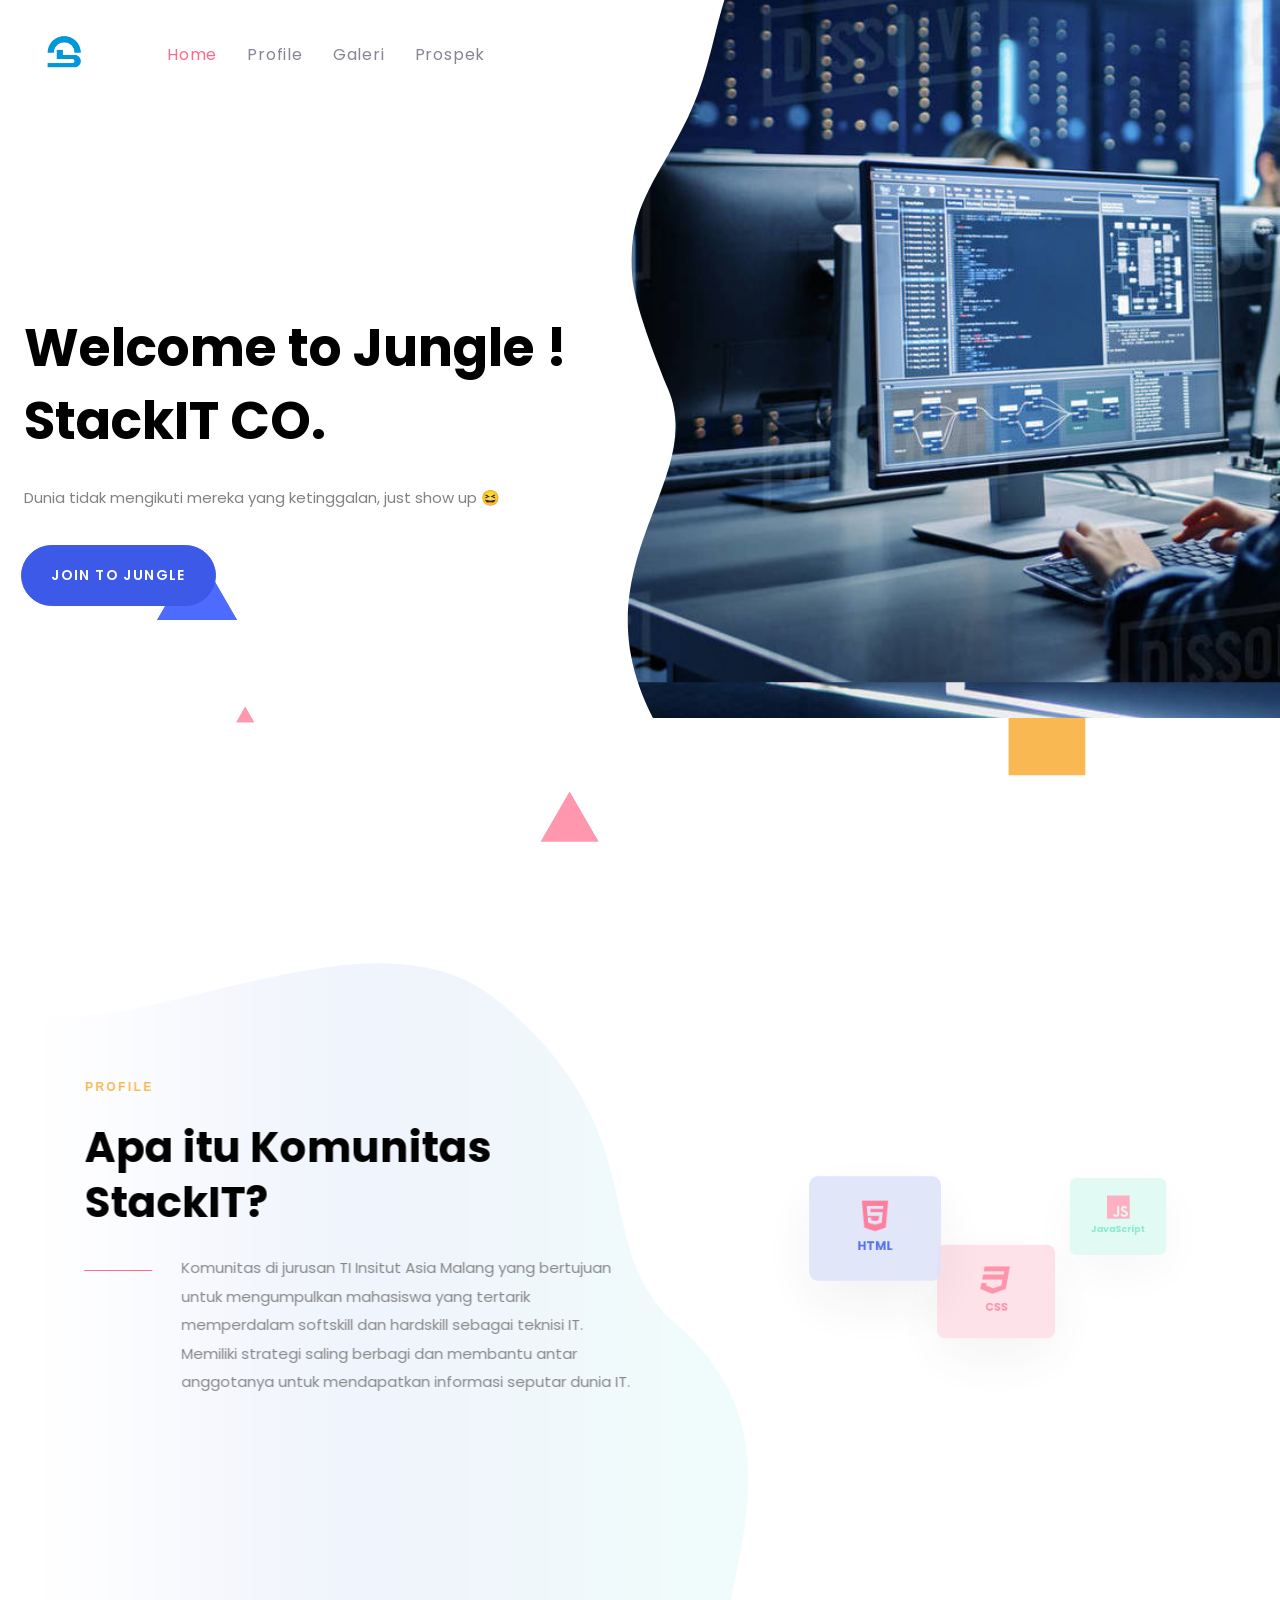
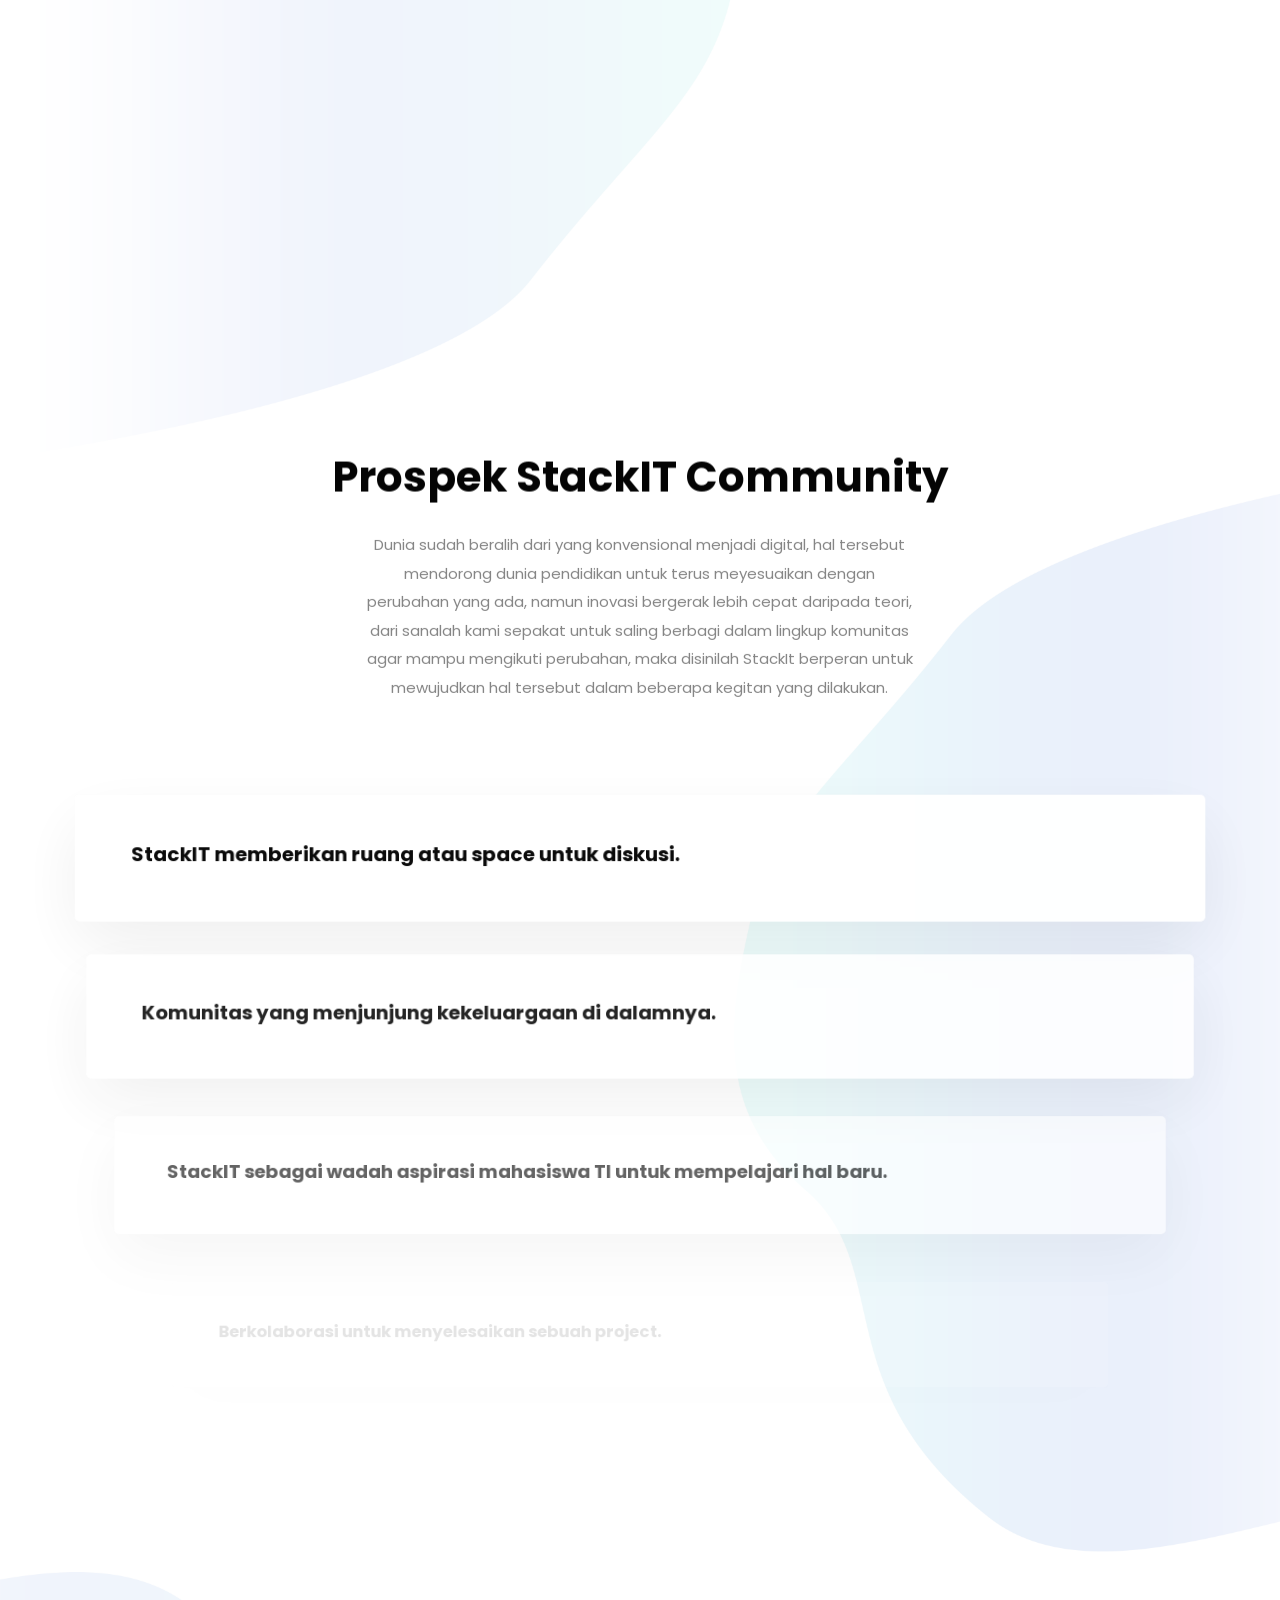
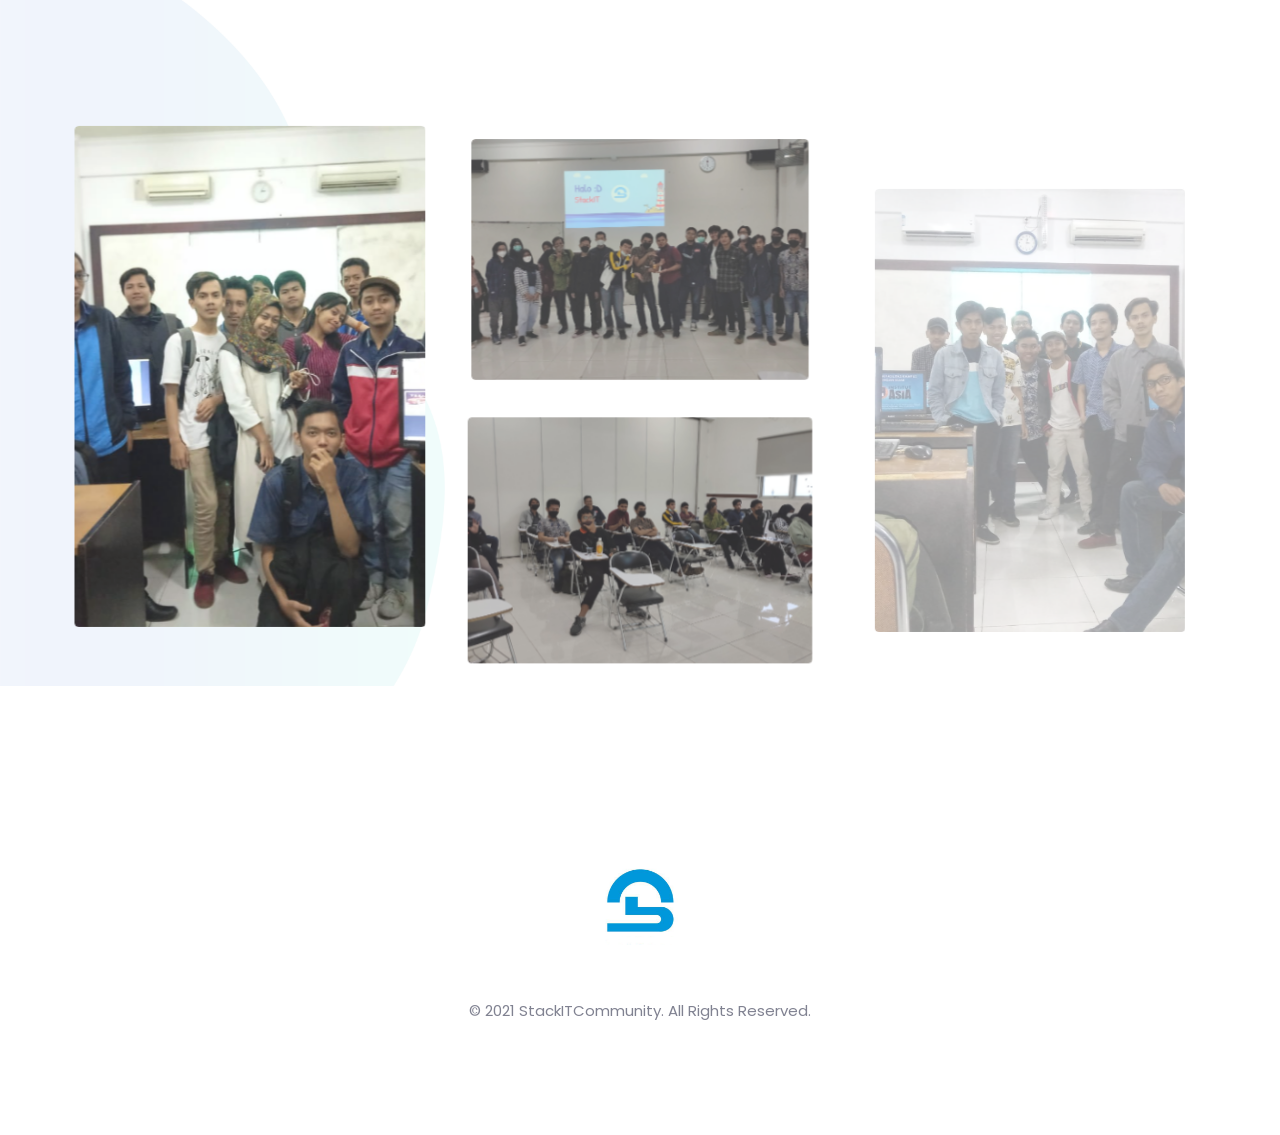
==== index.html @ 0c811534 "font poppins" ====
<!DOCTYPE html>
<html lang="en">

<head>
  <meta charset="utf-8" />
  <meta http-equiv="X-UA-Compatible" content="IE=edge" />
  <meta name="viewport" content="width=device-width, initial-scale=1, shrink-to-fit=no" />
  <meta name="theme-color" content="#3ed2a7" />

  <link rel="shortcut icon" href="./assets/img/logo.png" />

  <title>StackIT</title>

  <link href="https://fonts.googleapis.com/css?family=Poppins:400,700" rel="stylesheet" />

  <link rel="stylesheet" href="assets/vendors/liquid-icon/liquid-icon.min.css" />
  <link rel="stylesheet" href="assets/vendors/font-awesome/css/font-awesome.min.css" />
  <link rel="stylesheet" href="assets/css/theme-vendors.min.css" />
  <link rel="stylesheet" href="assets/css/theme.min.css" />
  <link rel="stylesheet" href="assets/css/themes/creative.css" />
  <link rel="stylesheet" href="https://cdnjs.cloudflare.com/ajax/libs/font-awesome/5.15.1/css/all.min.css" />

  <!-- custom css -->
  <link rel="stylesheet" href="../assets/css/style.css" />
  <style>
    body {
      font-family: 'Poppins', sans-serif !important;
    }

    @media (min-width: 1200px) {
      .customMargin {
        margin-top: 15% !important;
        margin-left: -10%;
      }

      .textCustom {
        margin-left: -10% !important;
      }
    }

    @media screen and (max-width: 1199px) {
      [data-mobile-header-scheme=gray] .main-header .navbar-header {
        background-color: transparent;
      }

      .mainbar .navbar-header,
      .mainbar .main-nav-trigger {
        position: none;
        z-index: 10;
        margin-bottom: -40px;
      }

      .customText {
        margin-left: 5% !important;
      }
    }
  </style>

  <!-- Head Libs -->
  <script async src="assets/vendors/modernizr.min.js"></script>
</head>

<body data-mobile-nav-trigger-alignment="right" data-mobile-nav-align="left" data-mobile-nav-style="modern"
  data-mobile-nav-shceme="gray" data-mobile-header-scheme="gray" data-mobile-nav-breakpoint="1199">
  <div id="wrap">
    <header class="main-header main-header-overlay">
      <div class="mainbar-wrap">
        <div class="megamenu-hover-bg"></div>
        <!-- /.megamenu-hover-bg -->
        <div class="container-fluid mainbar-container">
          <div class="mainbar">
            <div class="row mainbar-row align-items-lg-stretch px-4">
              <div class="col-auto pr-5">
                <div class="navbar-header">
                  <a class="navbar-brand" href="index-creative.html" rel="home">
                    <span class="navbar-brand-inner">
                      <img class="logo-dark" src="./assets/img/logo.png" alt="Ave HTML Template" width="50px" />
                      <img class="logo-sticky" src="./assets/img/logo.png" alt="Ave HTML Template" width="50px" />
                      <img class="mobile-logo-default" src="./assets/img/logo.png" alt="Ave HTML Template"
                        width="50px" />
                      <img class="logo-default" src="./assets/img/logo.png" alt="Ave HTML Template" width="50px" />
                    </span>
                  </a>
                  <button type="button" class="navbar-toggle collapsed nav-trigger style-mobile" data-toggle="collapse"
                    data-target="#main-header-collapse" aria-expanded="false"
                    data-changeclassnames='{ "html": "mobile-nav-activated overflow-hidden" }'>
                    <span class="sr-only">Toggle navigation</span>
                    <span class="bars">
                      <span class="bar"></span>
                      <span class="bar"></span>
                      <span class="bar"></span>
                    </span>
                  </button>
                </div>
                <!-- /.navbar-header -->
              </div>
              <!-- /.col -->

              <div class="col">
                <div class="collapse navbar-collapse" id="main-header-collapse">
                  <ul id="primary-nav" class="
                        main-nav
                        nav
                        align-items-lg-stretch
                        justify-content-lg-start
                      " data-submenu-options='{ "toggleType":"fade", "handler":"mouse-in-out" }'
                    data-localscroll="true">
                    <li>
                      <a href="#content">
                        <span class="link-icon"></span>
                        <span class="link-txt">
                          <span class="link-ext"></span>
                          <span class="txt">Home</span>
                        </span>
                      </a>
                    </li>
                    <li>
                      <a href="#profile">
                        <span class="link-icon"></span>
                        <span class="link-txt">
                          <span class="link-ext"></span>
                          <span class="txt">Profile</span>
                        </span>
                      </a>
                    </li>
                    <li>
                      <a href="#galeri">
                        <span class="link-icon"></span>
                        <span class="link-txt">
                          <span class="link-ext"></span>
                          <span class="txt">Galeri</span>
                        </span>
                      </a>
                    </li>
                    <li>
                      <a href="#prospek">
                        <span class="link-icon"></span>
                        <span class="link-txt">
                          <span class="link-ext"></span>
                          <span class="txt">Prospek</span>
                        </span>
                      </a>
                    </li>
                  </ul>
                  <!-- /#primary-nav  -->
                </div>
                <!-- /#main-header-collapse -->
              </div>
              <!-- /.col -->
            </div>
            <!-- /.mainbar-row -->
          </div>
          <!-- /.mainbar -->
        </div>
        <!-- /.mainbar-container -->
      </div>
      <!-- /.mainbar-wrap -->
    </header>
    <!-- /.main-header -->

    <main id="content" class="content">
      <section class="vc_row fullheight d-flex flex-wrap align-items-center pb-50">
        <div class="lqd-particles-bg-wrap">
          <div class="ld-particles-container">
            <div class="ld-particles-inner" id="ld-1527244273759-519b63e0-a9d6" data-particles="true"
              data-particles-options='{"particles":{"number":{"value":5,"density":2},"color":{"value":["#f9b851","#60eacb","#ff97af","#4e6bff"]},"shape":{"type":["circle","edge","triangle"]},"size":{"value":55,"random":true,"anim":{"enable":true,"size_min":40,"speed":5}},"move":{"enable":true,"direction":"right","speed":1,"random":true,"out_mode":"out","attract":{"enable":true,"rotateX":1200,"rotateY":600}}},"interactivity":[],"retina_detect":true}'>
            </div>
          </div>
        </div>
        <!-- /.lqd-particles-bg-wrap -->

        <div class="container">
          <div class="row d-flex flex-wrap align-items-center">
            <div class="lqd-column col-lg-5 col-md-6 lqd-column" data-custom-animations="true"
              data-ca-options='{"triggerHandler":"inview","animationTarget":"all-childs","duration":1200,"delay":100,"initValues":{"translateY":51,"opacity":0},"animations":{"translateY":0,"opacity":1}}'>
              <div class="ld-fancy-heading mask-text">
                <h1 data-split-text="true" data-custom-animations="true"
                  data-ca-options='{"triggerHandler":"inview","animationTarget":".split-inner","duration":1200,"delay":100,"easing":"easeOutQuint","direction":"forward","initValues":{"scale":1},"animations":{"scale":1}}'
                  data-split-options='{"type":"lines"}' class="customMargin customText">
                  <span class="ld-fh-txt">Welcome to Jungle !</span>
                  <span class="ld-fh-txt">StackIT CO.</span>
                </h1>
              </div>
              <!-- /.ld-fancy-heading -->

              <div class="ld-fancy-heading mask-text mb-75 customText textCustom">
                <p>
                  <span class="ld-fh-txt">
                    Dunia tidak mengikuti mereka yang ketinggalan, just show up &#128518
                  </span>
                </p>
              </div>
              <!-- /.ld-fancy-heading -->

              <div class="row">
                <div class="lqd-column col-sm-6 mb-3 mb-md-0 textCustom customText" style="margin-top: -50px;">
                  <a href="./pages/recruitment.html" target="_blank" class="
                        btn btn-solid
                        text-uppercase
                        circle
                        btn-bordered
                        border-thin
                        font-size-14 font-weight-semibold
                      ">
                    <span>
                      <span class="btn-txt">join to jungle</span>
                    </span>
                  </a>
                </div>
                <!-- /.col-sm-6 -->
              </div>
              <!-- /.row -->
            </div>
            <!-- /.col-lg-5 col-md-6 -->

            <div class="
                  lqd-column
                  col-lg-7 col-md-6
                  hidden-xs hidden-sm hidden-md
                ">
              <div class="ld-masked-image" data-dynamic-shape="true">
                <svg version="1.1" class="scene" width="0" height="0" preserveAspectRatio="none" viewBox="0 0 1440 800">
                  <defs>
                    <clipPath id="masked-image-1">
                      <path fill="black"
                        d="M131,40 C84.135,83.534 96.819,148.446 63.283,217.394 C31.508,282.723 -3.621,324.812 1.461,394.323 C3.451,421.533 12.117,449.828 29.796,480.002 C87.412,578.34 -15.301,663.448 94.611,833.387 C156.302,928.77 316.559,918.015 435.971,936.052 C572.741,956.711 653.384,1003.601 753.566,971.715 C877.689,932.209 924.99262,809.932822 972.63862,707.700822 C1063.84662,512.000822 1038.71071,197.732895 884.476705,67.2268952 C788.919705,-13.6291048 714.704,70.008 529,43 C339.693,15.468 212.609,-35.808 131,40 Z"
                        pathdata:id="
											M175.270836,26.7977911 C128.405836,70.3317911 129.938279,144.739124 96.4022789,213.687124 C64.6272789,279.016124 41.242383,286.071679 46.324383,355.582679 C48.314383,382.792679 79.5246278,459.251586 88.7738696,492.334164 C116.497714,591.496483 -75.3047466,680.552915 34.6072534,850.491915 C96.2982534,945.874915 281.559,906.015 400.971,924.052 C537.741,944.711 678.161685,902.348368 778.343685,870.462368 C902.466685,830.956368 927.354,806.232 975,704 C1066.208,508.3 1058.68971,185.848951 904.455709,55.3429506 C808.898709,-25.5130494 786.027661,117.60054 600.323661,90.5925401 C411.016661,63.0605401 256.879836,-49.0102089 175.270836,26.7977911 Z;
											M200.391256,6 C138.06059,22.7990703 77.9622177,42.6445401 44.4262177,111.59254 C12.6512177,176.92154 -4.1051307,212.01786 0.976869296,281.52886 C2.9668693,308.73886 99.0297526,534.545109 108.278994,567.627688 C136.002839,666.790006 -29.1381304,721.523368 80.7738696,891.462368 C142.46487,986.845368 331.636556,840.153183 451.048556,858.190183 C587.818556,878.849183 705.371102,948.496676 805.553102,916.610676 C929.676102,877.104676 941.497784,689.3436 989.143784,587.1116 C1080.35178,391.4116 1050.68971,206.848951 896.455709,76.3429506 C800.898709,-4.5130494 778.027661,138.60054 592.323661,111.59254 C403.016661,84.0605401 312.765712,-24.2866392 200.391256,6 Z" />
                    </clipPath>
                  </defs>
                </svg>
                <figure class="clip-svg" data-responsive-bg="true" style="
                      clip-path: url(#masked-image-1);
                      -webkit-clip-path: url(#masked-image-1);
                    ">
                  <img src="./assets/img/banner.jpg" alt="Image" />
                </figure>
              </div>
              <!-- /ld-masked-image -->
            </div>
            <!-- /.col-lg-7 col-md-6 -->
          </div>
          <!-- /.row -->
        </div>
        <!-- /.container -->
      </section>

      <section class="vc_row pt-80 mt-5 container" id="profile">
        <div class="container" style="margin-top: 50px;">
          <div class="row">
            <div class="lqd-column col-lg-6">
              <header class="fancy-title" data-custom-animations="true"
                data-ca-options='{"triggerHandler":"inview","animationTarget":"all-childs","duration":1200,"delay":100,"easing":"easeOutQuint","direction":"forward","initValues":{"translateX":-32,"opacity":0},"animations":{"translateX":0,"opacity":1}}'>
                <h6 class="
                      text-uppercase
                      ltr-sp-2
                      font-size-12 font-weight-semibold
                      text-secondary
                    ">
                  Profile
                </h6>
                <h2 class="mt-md-4 pr-md-7 mb-4">
                  Apa itu Komunitas StackIT?
                </h2>

                <div class="row">
                  <div class="lqd-column col-xs-4 col-sm-2 pt-3 mb-4">
                    <div class="lqd-h-sep">
                      <span class="lqd-h-sep-inner"></span><!-- /.lqd-h-sep-inner -->
                    </div>
                    <!-- /.lqd-h-sep -->
                  </div>
                  <!-- /.col-sm-2 -->

                  <div class="lqd-column col-sm-10 col-xs-12">
                    <p>
                      Komunitas di jurusan TI Insitut Asia Malang yang bertujuan untuk
                      mengumpulkan mahasiswa yang tertarik memperdalam softskill
                      dan hardskill sebagai teknisi IT. Memiliki strategi saling berbagi
                      dan membantu antar anggotanya untuk mendapatkan informasi seputar
                      dunia IT.
                    </p>
                  </div>
                  <!-- /.col-sm-10 -->
                </div>
                <!-- /.row -->
              </header>
              <!-- /.fancy-title -->
            </div>
            <!-- /.col-lg-6 -->

            <div class="lqd-column col-lg-5 col-md-6 col-lg-offset-1">
              <div class="lqd-iconbox-stack" data-custom-animations="true"
                data-ca-options='{"triggerHandler":"inview","animationTarget":"all-childs","duration":"1200","startDelay":"400","delay":"100","easing":"easeOutQuint","direction":"forward","initValues":{"scaleX":0.25,"scaleY":0.25,"opacity":0},"animations":{"scaleX":1,"scaleY":1,"opacity":1}}'>
                <div class="
                      iconbox
                      iconbox-round
                      iconbox-shadow
                      iconbox-heading-xs
                      iconbox-filled
                      d-inline-flex
                      iconbox-blue
                    " data-plugin-options='{"color": "#3d59e8"}'>
                  <div class="iconbox-icon-wrap">
                    <span class="iconbox-icon-container">
                      <i class="fab fa-html5"></i>
                    </span>
                  </div>
                  <!-- /.iconbox-icon-wrap -->
                  <div class="contents">
                    <p class="font-size-14">
                      <strong>HTML</strong>
                    </p>
                  </div>
                  <!-- /.contents -->
                </div>
                <!-- /.iconbox -->

                <div class="
                      iconbox
                      iconbox-round
                      iconbox-shadow
                      iconbox-heading-xs
                      iconbox-filled
                      d-inline-flex
                      iconbox-pink
                    " data-plugin-options='{"color": "#fe688b"}'>
                  <div class="iconbox-icon-wrap">
                    <span class="iconbox-icon-container">
                      <i class="fab fa-css3"></i>
                    </span>
                  </div>
                  <!-- /.iconbox-icon-wrap -->
                  <div class="contents">
                    <p class="font-size-14">
                      <strong>CSS</strong>
                    </p>
                  </div>
                  <!-- /.contents -->
                </div>
                <!-- /.iconbox -->

                <div class="
                      iconbox
                      iconbox-round
                      iconbox-shadow
                      iconbox-heading-xs
                      iconbox-filled
                      d-inline-flex
                      iconbox-green
                    " data-plugin-options='{"color": "#28d5a7"}'>
                  <div class="iconbox-icon-wrap">
                    <span class="iconbox-icon-container">
                      <i class="fab fa-js"></i>
                    </span>
                  </div>
                  <!-- /.iconbox-icon-wrap -->
                  <div class="contents">
                    <p class="font-size-14">
                      <strong>JavaScript</strong>
                    </p>
                  </div>
                  <!-- /.contents -->
                </div>
                <!-- /.iconbox -->
              </div>
              <!-- /.lqd-iconbox-stack -->
            </div>
            <!-- /.col-lg-5 col-md-6 -->
          </div>
          <!-- /.row -->
        </div>
        <!-- /.container -->
      </section>
      <!-- /.vc_row -->

      <section class="vc_row pt-80 mt-5 container" id="aktivitas">
        <div class="container">
          <div class="row">
            <div class="lqd-column col-lg-12">
              <header class="fancy-title" data-custom-animations="true"
                data-ca-options='{"triggerHandler":"inview","animationTarget":"all-childs","duration":1200,"delay":100,"easing":"easeOutQuint","direction":"forward","initValues":{"translateX":-32,"opacity":0},"animations":{"translateX":0,"opacity":1}}'>
                <h2 class="mt-md-4 pr-md-7 mb-4">Bergerak di bidang apa?</h2>

                <div class="row">
                  <div class="lqd-column col-sm-10 col-xs-12">
                    <p>
                      StackIT bergerak di bidang pemrograman yang saat ini website
                      meliputi frontend & backend serta seluruh sektor yang merancang,
                      mengkode, dan memodifikasi.
                    </p>
                  </div>
                  <!-- /.col-sm-10 -->
                </div>
                <!-- /.row -->

                <h2 class="mt-md-4 pr-md-12 mb-4 text-right">Aktivitas</h2>

                <div class="row">
                  <div class="lqd-column col-sm-12 col-xs-12 text-right">
                    <p>
                      Sharing session, motivasi, mentoring road to
                      billionaire, Berbagi kursus, hangout, bercanda, ya intinya kita gak kaku kok dan bisa bersahabat
                      di dalamnya, baik yang baru bergabung, yang sudah lama, dan alumnus :).
                    </p>
                  </div>
                  <!-- /.col-sm-10 -->
                </div>
                <!-- /.row -->
              </header>
              <!-- /.fancy-title -->
            </div>
            <!-- /.col-lg-6 -->
          </div>
          <!-- /.row -->
        </div>
        <!-- /.container -->
      </section>
      <!-- /.vc_row -->

      <section class="vc_row container mt-5" id="prospek">
        <div>
          <div class="row">
            <div class="lqd-column col-md-10 col-md-offset-1">
              <header class="fancy-title text-center mb-75" data-custom-animations="true"
                data-ca-options='{"triggerHandler":"inview","animationTarget":"all-childs","duration":1200,"delay":100,"initValues":{"translateY":80,"opacity":0},"animations":{"translateY":0,"opacity":1}}'>
                <h2 class="mt-4 mb-4">Prospek StackIT Community</h2>

                <div class="row">
                  <div class="lqd-column col-md-8 col-md-offset-2 px-md-5">
                    <p>
                      Dunia sudah beralih dari yang konvensional
                      menjadi digital, hal tersebut mendorong dunia pendidikan untuk terus
                      meyesuaikan dengan perubahan yang ada, namun inovasi bergerak lebih cepat daripada teori, dari
                      sanalah kami sepakat
                      untuk saling berbagi dalam lingkup komunitas agar mampu mengikuti perubahan, maka disinilah
                      StackIt berperan
                      untuk mewujudkan hal tersebut dalam beberapa kegitan yang dilakukan.
                    </p>
                  </div>
                  <!-- /.col-md-6 col-md-offset-3 -->
                </div>
                <!-- /.row -->
              </header>
              <!-- /.fancy-title -->
            </div>
            <!-- /.col-md-8 col-md-offset-2 -->
          </div>
          <!-- /.row -->

          <div class="row" data-custom-animations="true"
            data-ca-options='{"triggerHandler":"inview","animationTarget":"all-childs","duration":"1200","delay":"180","initValues":{"scale":0.8,"opacity":0},"animations":{"scale":1,"opacity":1}}'>
            <div class="lqd-column col-md-12">
              <div class="
                    iconbox
                    iconbox-side
                    iconbox-semiround
                    iconbox-shadow
                    iconbox-heading-sm
                    iconbox-filled
                  " id="ld_icon_box_5c4e9c4475e68" data-plugin-options='{"color":"#3d59e8"}'>
                <div class="contents">
                  <h3 class="mb-2">
                    StackIT memberikan ruang atau space untuk diskusi.
                  </h3>
                </div>
                <!-- /.contents -->
              </div>
              <!-- /.iconbox -->
            </div>
            <!-- /.col-md-6 -->

            <div class="lqd-column col-md-12">
              <div class="
                    iconbox
                    iconbox-side
                    iconbox-semiround
                    iconbox-shadow
                    iconbox-heading-sm
                    iconbox-filled
                  " id="ld_icon_box_5c4e9c4475e69" data-plugin-options='{"color":"#28d5a7"}'>
                <div class="contents">
                  <h3 class="mb-2">
                    Komunitas yang menjunjung kekeluargaan di dalamnya.
                  </h3>
                </div>
                <!-- /.contents -->
              </div>
              <!-- /.iconbox -->
            </div>
            <!-- /.col-md-6 -->

            <div class="lqd-column col-md-12">
              <div class="
                    iconbox
                    iconbox-side
                    iconbox-semiround
                    iconbox-shadow
                    iconbox-heading-sm
                    iconbox-filled
                  " id="ld_icon_box_5c4e9c4475e70" data-plugin-options='{"color":"#f9b851"}'>
                <div class="contents">
                  <h3 class="mb-2">
                    StackIT sebagai wadah aspirasi mahasiswa TI untuk mempelajari hal baru.
                  </h3>
                </div>
                <!-- /.contents -->
              </div>
              <!-- /.iconbox -->
            </div>
            <!-- /.col-md-6 -->

            <div class="lqd-column col-md-12">
              <div class="
                    iconbox
                    iconbox-side
                    iconbox-semiround
                    iconbox-shadow
                    iconbox-heading-sm
                    iconbox-filled
                  " id="ld_icon_box_5c4e9c4475e71" data-plugin-options='{"color":"#fe688b"}'>
                <div class="contents">
                  <h3 class="mb-2">
                    Berkolaborasi untuk menyelesaikan sebuah project.
                  </h3>
                </div>
                <!-- /.contents -->
              </div>
              <!-- /.iconbox -->
            </div>
            <!-- /.col-md-6 -->

            <div class="lqd-column col-md-12">
              <div class="
                    iconbox
                    iconbox-side
                    iconbox-semiround
                    iconbox-shadow
                    iconbox-heading-sm
                    iconbox-filled
                  " id="ld_icon_box_5c4e9c4475e71" data-plugin-options='{"color":"#fe688b"}'>
                <div class="contents">
                  <h3 class="mb-2">
                    TechTalk tentang teknologi terbarukan yang ada.
                  </h3>
                </div>
                <!-- /.contents -->
              </div>
              <!-- /.iconbox -->
            </div>
            <!-- /.col-md-6 -->
          </div>
          <!-- /.row -->
        </div>
        <!-- /.container -->
      </section>

      <section class="vc_row pt-80 mt-5" id="galeri">
        <div class="container">
          <div class="row">
            <div class="lqd-column col-md-12">
              <div class="liquid-portfolio-list">
                <div class="row liquid-portfolio-list-row" data-columns="3" data-liquid-masonry="true"
                  data-masonry-options='{ "layoutMode": "masonry", "alignMid": true }' data-custom-animations="true"
                  data-ca-options='{"triggerHandler":"inview","animationTarget":".ld-pf-item","animateTargetsWhenVisible":"true","duration":"1400","delay":"180","easing":"easeOutQuint","initValues":{"translateY":75,"scale":0.75,"opacity":0},"animations":{"translateY":0,"scale":1,"opacity":1}}'>

                  <div class="
                        lqd-column
                        col-md-4 col-sm-6 col-xs-12
                        masonry-item
                      ">
                    <div class="
                          ld-pf-item ld-pf-light
                          pf-details-inside
                          pf-details-full
                          pf-details-h-mid
                          pf-details-v-mid
                          title-size-32
                          ld-pf-semiround
                        ">
                      <div class="ld-pf-inner">
                        <div class="ld-pf-image">
                          <figure style="
                                background-image: url('./assets/img/gambar5.jpeg');
                              ">
                            <img src="./assets/demo/portfolio/pf-14.jpg" alt="Portfolio Image" />
                          </figure>
                        </div>
                        <!-- /.ld-pf-image -->

                        <div class="ld-pf-bg bg-gradient-primary-bl opacity-08"></div>
                        <!-- /.ld-pf-bg -->

                        <div class="ld-pf-details" data-custom-animations="true"
                          data-ca-options='{ "triggerHandler": "mouseenter", "triggerTarget": ".ld-pf-item", "triggerRelation": "closest", "offTriggerHandler": "mouseleave", "animationTarget": ".split-inner", "duration": 200, "delay": 35, "offDuration": 100, "easing": "easeOutCubic", "initValues": { "translateX": 50, "rotateZ": -75, "opacity": 0, "transformOrigin": [0, "-100%", 0] }, "animations": { "translateX": 0, "rotateZ": 0, "opacity": 1, "transformOrigin": [0, "0%", 0] } }'>
                          <div class="ld-pf-details-inner">
                            <h3 class="ld-pf-title h4 font-weight-semibold" data-split-text="true"
                              data-split-options='{ "type": "chars" }'>
                              StackIT
                            </h3>
                          </div>
                          <!-- /.ld-pf-details-inner -->
                        </div>
                        <!-- /.ld-pf-details -->
                        <a href="#" class="liquid-overlay-link"></a>
                      </div>
                      <!-- /.ld-pf-inner -->
                    </div>
                    <!-- /.ld-pf-item -->
                  </div>

                  <div class="
                        lqd-column
                        col-md-4 col-sm-6 col-xs-12
                        masonry-item
                      ">
                    <div class="
                          ld-pf-item ld-pf-light
                          pf-details-inside
                          pf-details-full
                          pf-details-h-mid
                          pf-details-v-mid
                          title-size-32
                          ld-pf-semiround
                        ">
                      <div class="ld-pf-inner">
                        <div class="ld-pf-image">
                          <figure style="
                                background-image: url('./assets/img/gambar6.jpg');
                              ">
                            <img src="./assets/demo/portfolio/pf-13.jpg" alt="Portfolio Image" />
                          </figure>
                        </div>
                        <!-- /.ld-pf-image -->

                        <div class="ld-pf-bg bg-gradient-primary-bl opacity-08"></div>
                        <!-- /.ld-pf-bg -->

                        <div class="ld-pf-details" data-custom-animations="true"
                          data-ca-options='{ "triggerHandler": "mouseenter", "triggerTarget": ".ld-pf-item", "triggerRelation": "closest", "offTriggerHandler": "mouseleave", "animationTarget": ".split-inner", "duration": 200, "delay": 35, "offDuration": 100, "easing": "easeOutCubic", "initValues": { "translateX": 50, "rotateZ": -75, "opacity": 0, "transformOrigin": [0, "-100%", 0] }, "animations": { "translateX": 0, "rotateZ": 0, "opacity": 1, "transformOrigin": [0, "0%", 0] } }'>
                          <div class="ld-pf-details-inner">
                            <h3 class="ld-pf-title h4 font-weight-semibold" data-split-text="true"
                              data-split-options='{ "type": "chars" }'>
                              StackIT
                            </h3>
                          </div>
                          <!-- /.ld-pf-details-inner -->
                        </div>
                        <!-- /.ld-pf-details -->

                        <a href="#" class="liquid-overlay-link"></a>
                      </div>
                      <!-- /.ld-pf-inner -->
                    </div>
                    <!-- /.ld-pf-item -->
                  </div>

                  <div class="
                        lqd-column
                        col-md-4 col-sm-6 col-xs-12
                        masonry-item
                      ">
                    <div class="
                          ld-pf-item ld-pf-light
                          pf-details-inside
                          pf-details-full
                          pf-details-h-mid
                          pf-details-v-mid
                          title-size-32
                          ld-pf-semiround
                        ">
                      <div class="ld-pf-inner">
                        <div class="ld-pf-image">
                          <figure style="
                                background-image: url('./assets/img/gambar7.jpg');
                              ">
                            <img src="./assets/demo/portfolio/pf-16.jpg" alt="Portfolio Image" />
                          </figure>
                        </div>
                        <!-- /.ld-pf-image -->

                        <div class="ld-pf-bg bg-gradient-primary-bl opacity-08"></div>
                        <!-- /.ld-pf-bg -->

                        <div class="ld-pf-details" data-custom-animations="true"
                          data-ca-options='{ "triggerHandler": "mouseenter", "triggerTarget": ".ld-pf-item", "triggerRelation": "closest", "offTriggerHandler": "mouseleave", "animationTarget": ".split-inner", "duration": 200, "delay": 35, "offDuration": 100, "easing": "easeOutCubic", "initValues": { "translateX": 50, "rotateZ": -75, "opacity": 0, "transformOrigin": [0, "-100%", 0] }, "animations": { "translateX": 0, "rotateZ": 0, "opacity": 1, "transformOrigin": [0, "0%", 0] } }'>
                          <div class="ld-pf-details-inner">
                            <h3 class="ld-pf-title h4 font-weight-semibold" data-split-text="true"
                              data-split-options='{ "type": "chars" }'>
                              StackIT
                            </h3>
                          </div>
                          <!-- /.ld-pf-details-inner -->
                        </div>
                        <!-- /.ld-pf-details -->

                        <a href="#" class="liquid-overlay-link"></a>
                      </div>
                      <!-- /.ld-pf-inner -->
                    </div>
                    <!-- /.ld-pf-item -->
                  </div>

                  <div class="
                        lqd-column
                        col-md-4 col-sm-6 col-xs-12
                        masonry-item
                      ">
                    <div class="
                          ld-pf-item ld-pf-light
                          pf-details-inside
                          pf-details-full
                          pf-details-h-mid
                          pf-details-v-mid
                          title-size-32
                          ld-pf-semiround
                        ">
                      <div class="ld-pf-inner">
                        <div class="ld-pf-image">
                          <figure style="
                                background-image: url('./assets/img/gambar8.jpg');
                              ">
                            <img src="./assets/demo/portfolio/pf-15.jpg" alt="Portfolio Image" />
                          </figure>
                        </div>
                        <!-- /.ld-pf-image -->

                        <div class="ld-pf-bg bg-gradient-primary-bl opacity-08"></div>
                        <!-- /.ld-pf-bg -->

                        <div class="ld-pf-details" data-custom-animations="true"
                          data-ca-options='{ "triggerHandler": "mouseenter", "triggerTarget": ".ld-pf-item", "triggerRelation": "closest", "offTriggerHandler": "mouseleave", "animationTarget": ".split-inner", "duration": 200, "delay": 35, "offDuration": 100, "easing": "easeOutCubic", "initValues": { "translateX": 50, "rotateZ": -75, "opacity": 0, "transformOrigin": [0, "-100%", 0] }, "animations": { "translateX": 0, "rotateZ": 0, "opacity": 1, "transformOrigin": [0, "0%", 0] } }'>
                          <div class="ld-pf-details-inner">
                            <h3 class="ld-pf-title h4 font-weight-semibold" data-split-text="true"
                              data-split-options='{ "type": "chars" }'>
                              StackIT
                            </h3>
                          </div>
                          <!-- /.ld-pf-details-inner -->
                        </div>
                        <!-- /.ld-pf-details -->

                        <a href="#" class="liquid-overlay-link"></a>
                      </div>
                      <!-- /.ld-pf-inner -->
                    </div>
                    <!-- /.ld-pf-item -->
                  </div>

                </div>
              </div>
            </div>
          </div>
        </div>
      </section>

    </main>

    <footer class="main-footer pt-80">
      <section class="bt-fade-white-015 pt-90 pb-90">
        <div class="container">
          <div class="row">
            <div class="lqd-column col-md-6 col-md-offset-3 text-center">
              <figure class="mb-40">
                <img src="./assets/img/logo.png" alt="Logo" width="100px" />
              </figure>

              <p>© 2021 StackITCommunity. All Rights Reserved.</p>
            </div>
            <!-- /.col-md-6 -->
          </div>
          <!-- /.row -->
        </div>
        <!-- /.container -->
      </section>
    </footer>
    <!-- /.main-footer -->
  </div>
  <!-- /#wrap -->

  <script src="./assets/vendors/jquery.min.js"></script>
  <script src="./assets/js/theme-vendors.js"></script>
  <script src="./assets/js/theme.min.js"></script>
</body>

</html>
---- assets/vendors/liquid-icon/liquid-icon.min.css ----
@font-face{font-family:'liquid-icon';src:url("./fonts/liquid-icon.woff") format("woff"),url("./fonts/liquid-icon.svg") format("svg");font-weight:normal;font-style:normal}[class^="icon-"],[class*=" icon-"]{font-family:'liquid-icon' !important;speak:none;font-style:normal;font-weight:normal;font-variant:normal;text-transform:none;line-height:1;-webkit-font-smoothing:antialiased;-moz-osx-font-smoothing:grayscale}.icon-et-desktop:before{content:"\ecae"}.icon-et-laptop:before{content:"\ecaf"}.icon-et-tablet:before{content:"\ecb0"}.icon-et-phone:before{content:"\ecb1"}.icon-et-adjustments:before{content:"\ecb2"}.icon-et-alarmclock:before{content:"\ecb3"}.icon-et-anchor:before{content:"\ecb4"}.icon-et-aperture:before{content:"\ecb5"}.icon-et-attachments:before{content:"\ecb6"}.icon-et-bargraph:before{content:"\ecb7"}.icon-et-basket:before{content:"\ecb8"}.icon-et-beaker:before{content:"\ecb9"}.icon-et-bike:before{content:"\ecba"}.icon-et-book-open:before{content:"\ecbb"}.icon-et-briefcase:before{content:"\ecbc"}.icon-et-browser:before{content:"\ecbd"}.icon-et-calendar:before{content:"\ecbe"}.icon-et-camera:before{content:"\ecbf"}.icon-et-caution:before{content:"\ecc0"}.icon-et-chat:before{content:"\ecc1"}.icon-et-circle-compass:before{content:"\ecc2"}.icon-et-clipboard:before{content:"\ecc3"}.icon-et-clock:before{content:"\ecc4"}.icon-et-cloud:before{content:"\ecc5"}.icon-et-compass:before{content:"\ecc6"}.icon-et-dial:before{content:"\ecc7"}.icon-et-document:before{content:"\ecc8"}.icon-et-documents:before{content:"\ecc9"}.icon-et-download:before{content:"\ecca"}.icon-et-edit:before{content:"\eccb"}.icon-et-envelope:before{content:"\eccc"}.icon-et-expand:before{content:"\eccd"}.icon-et-flag:before{content:"\ecce"}.icon-et-focus:before{content:"\eccf"}.icon-et-gears:before{content:"\ecd0"}.icon-et-genius:before{content:"\ecd1"}.icon-et-gift:before{content:"\ecd2"}.icon-et-global:before{content:"\ecd3"}.icon-et-globe:before{content:"\ecd4"}.icon-et-grid:before{content:"\ecd5"}.icon-et-hazardous:before{content:"\ecd6"}.icon-et-heart:before{content:"\ecd7"}.icon-et-hotairballoon:before{content:"\ecd8"}.icon-et-hourglass:before{content:"\ecd9"}.icon-et-key:before{content:"\ecda"}.icon-et-layers:before{content:"\ecdb"}.icon-et-lifesaver:before{content:"\ecdc"}.icon-et-lightbulb:before{content:"\ecdd"}.icon-et-linegraph:before{content:"\ecde"}.icon-et-lock:before{content:"\ecdf"}.icon-et-magnifying-glass:before{content:"\ece0"}.icon-et-map-pin:before{content:"\ece1"}.icon-et-map:before{content:"\ece2"}.icon-et-megaphone:before{content:"\ece3"}.icon-et-mic:before{content:"\ece4"}.icon-et-mobile:before{content:"\ece5"}.icon-et-newspaper:before{content:"\ece6"}.icon-et-notebook:before{content:"\ece7"}.icon-et-paintbrush:before{content:"\ece8"}.icon-et-paperclip:before{content:"\ece9"}.icon-et-pencil:before{content:"\ecea"}.icon-et-picture:before{content:"\eceb"}.icon-et-pictures:before{content:"\ecec"}.icon-et-video:before{content:"\eced"}.icon-et-piechart:before{content:"\ecee"}.icon-et-presentation:before{content:"\ecef"}.icon-et-pricetags:before{content:"\ecf0"}.icon-et-printer:before{content:"\ecf1"}.icon-et-profile-female:before{content:"\ecf2"}.icon-et-profile-male:before{content:"\ecf3"}.icon-et-puzzle:before{content:"\ecf4"}.icon-et-quote:before{content:"\ecf5"}.icon-et-recycle:before{content:"\ecf6"}.icon-et-refresh:before{content:"\ecf7"}.icon-et-ribbon:before{content:"\ecf8"}.icon-et-scissors:before{content:"\ecf9"}.icon-et-scope:before{content:"\ecfa"}.icon-et-search:before{content:"\ecfb"}.icon-et-shield:before{content:"\ecfc"}.icon-et-speedometer:before{content:"\ecfd"}.icon-et-strategy:before{content:"\ecfe"}.icon-et-streetsign:before{content:"\ecff"}.icon-et-telescope:before{content:"\ed00"}.icon-et-toolbox:before{content:"\ed01"}.icon-et-tools-2:before{content:"\ed02"}.icon-et-tools:before{content:"\ed03"}.icon-et-traget:before{content:"\ed04"}.icon-et-trophy:before{content:"\ed05"}.icon-et-upload:before{content:"\ed06"}.icon-et-wallet:before{content:"\ed07"}.icon-et-wine:before{content:"\ed08"}.icon-et-sad:before{content:"\ed09"}.icon-et-happy:before{content:"\ed0a"}.icon-md-add-circle-outline:before{content:"\e955"}.icon-md-add-circle:before{content:"\e958"}.icon-md-add:before{content:"\e959"}.icon-md-airplane:before{content:"\e95a"}.icon-md-alarm:before{content:"\e95b"}.icon-md-albums:before{content:"\e95c"}.icon-md-alert:before{content:"\e95d"}.icon-md-american-football:before{content:"\e95e"}.icon-md-analytics:before{content:"\e95f"}.icon-md-aperture:before{content:"\e960"}.icon-md-apps:before{content:"\e961"}.icon-md-appstore:before{content:"\e962"}.icon-md-archive:before{content:"\e963"}.icon-md-arrow-back:before{content:"\e96e"}.icon-md-arrow-down:before{content:"\e96f"}.icon-md-arrow-dropdown-circle:before{content:"\e976"}.icon-md-arrow-dropdown:before{content:"\e977"}.icon-md-arrow-dropleft-circle:before{content:"\e97b"}.icon-md-arrow-dropleft:before{content:"\e97c"}.icon-md-arrow-dropright-circle:before{content:"\e97e"}.icon-md-arrow-dropright:before{content:"\e980"}.icon-md-arrow-dropup-circle:before{content:"\e986"}.icon-md-arrow-dropup:before{content:"\e987"}.icon-md-arrow-forward:before{content:"\e988"}.icon-md-arrow-round-back:before{content:"\e997"}.icon-md-arrow-round-down:before{content:"\e99d"}.icon-md-arrow-round-forward:before{content:"\e99e"}.icon-md-arrow-round-up:before{content:"\e9ab"}.icon-md-arrow-up:before{content:"\e9b0"}.icon-md-at:before{content:"\e9b1"}.icon-md-attach:before{content:"\e9c8"}.icon-md-backspace:before{content:"\e9cd"}.icon-md-barcode:before{content:"\e9d0"}.icon-md-baseball:before{content:"\e9d1"}.icon-md-basket:before{content:"\e9d2"}.icon-md-basketball:before{content:"\e9d3"}.icon-md-battery-charging:before{content:"\e9d4"}.icon-md-battery-dead:before{content:"\e9d6"}.icon-md-battery-full:before{content:"\e9d7"}.icon-md-beaker:before{content:"\e9db"}.icon-md-bed:before{content:"\e9dc"}.icon-md-beer:before{content:"\e9dd"}.icon-md-bicycle:before{content:"\e9de"}.icon-md-bluetooth:before{content:"\ea25"}.icon-md-boat:before{content:"\ea26"}.icon-md-body:before{content:"\ea2a"}.icon-md-bonfire:before{content:"\ea2b"}.icon-md-book:before{content:"\ea2c"}.icon-md-bookmark:before{content:"\ea2d"}.icon-md-bookmarks:before{content:"\ea2e"}.icon-md-bowtie:before{content:"\ea2f"}.icon-md-briefcase:before{content:"\ea30"}.icon-md-browsers:before{content:"\ea31"}.icon-md-brush:before{content:"\ea7e"}.icon-md-bug:before{content:"\ea7f"}.icon-md-build:before{content:"\ea82"}.icon-md-bulb:before{content:"\ea83"}.icon-md-bus:before{content:"\ea84"}.icon-md-business:before{content:"\ea8b"}.icon-md-cafe:before{content:"\ea8c"}.icon-md-calculator:before{content:"\ea8d"}.icon-md-calendar:before{content:"\ea90"}.icon-md-call:before{content:"\ea91"}.icon-md-camera:before{content:"\ea92"}.icon-md-car:before{content:"\ea93"}.icon-md-card:before{content:"\ea94"}.icon-md-cart:before{content:"\ea95"}.icon-md-cash:before{content:"\ea96"}.icon-md-cellular:before{content:"\ea97"}.icon-md-chatboxes:before{content:"\ea98"}.icon-md-chatbubbles:before{content:"\ea99"}.icon-md-checkbox-outline:before{content:"\ea9a"}.icon-md-checkbox:before{content:"\ea9b"}.icon-md-checkmark-circle-outline:before{content:"\ea9c"}.icon-md-checkmark-circle:before{content:"\ea9d"}.icon-md-checkmark:before{content:"\ea9e"}.icon-md-clipboard:before{content:"\ea9f"}.icon-md-clock:before{content:"\eaa0"}.icon-md-close-circle-outline:before{content:"\eaa1"}.icon-md-close-circle:before{content:"\eaa2"}.icon-md-close:before{content:"\eaa3"}.icon-md-cloud-circle:before{content:"\eaa4"}.icon-md-cloud-done:before{content:"\eaa5"}.icon-md-cloud-download:before{content:"\eaa6"}.icon-md-cloud-outline:before{content:"\eaa7"}.icon-md-cloud-upload:before{content:"\eaac"}.icon-md-cloud:before{content:"\eaae"}.icon-md-cloudy-night:before{content:"\eaaf"}.icon-md-cloudy:before{content:"\eab0"}.icon-md-code-download:before{content:"\ebc9"}.icon-md-code-working:before{content:"\ebca"}.icon-md-code:before{content:"\ebcc"}.icon-md-cog:before{content:"\ebcd"}.icon-md-color-fill:before{content:"\ebce"}.icon-md-color-filter:before{content:"\ebcf"}.icon-md-color-palette:before{content:"\ebd0"}.icon-md-color-wand:before{content:"\ebd1"}.icon-md-compass:before{content:"\ebd2"}.icon-md-construct:before{content:"\ebd3"}.icon-md-contact:before{content:"\ebd4"}.icon-md-contacts:before{content:"\ebd5"}.icon-md-contract:before{content:"\ebd6"}.icon-md-contrast:before{content:"\ebd7"}.icon-md-copy:before{content:"\ebd8"}.icon-md-create:before{content:"\ebd9"}.icon-md-crop:before{content:"\ebda"}.icon-md-cube:before{content:"\ebdb"}.icon-md-cut:before{content:"\ebdc"}.icon-md-desktop:before{content:"\ebdd"}.icon-md-disc:before{content:"\ebde"}.icon-md-document:before{content:"\ebdf"}.icon-md-done-all:before{content:"\ebe0"}.icon-md-download:before{content:"\ebe1"}.icon-md-easel:before{content:"\ebe2"}.icon-md-egg:before{content:"\ebe3"}.icon-md-exit:before{content:"\ebe4"}.icon-md-expand:before{content:"\ebe5"}.icon-md-eye-off:before{content:"\ebe6"}.icon-md-eye:before{content:"\ebe7"}.icon-md-fastforward:before{content:"\ebe8"}.icon-md-female:before{content:"\ebe9"}.icon-md-filing:before{content:"\ebea"}.icon-md-film:before{content:"\ebeb"}.icon-md-finger-print:before{content:"\ebec"}.icon-md-fitness:before{content:"\ebed"}.icon-md-flag:before{content:"\ebee"}.icon-md-flame:before{content:"\ebef"}.icon-md-flash-off:before{content:"\ebf0"}.icon-md-flash:before{content:"\ebf1"}.icon-md-flashlight:before{content:"\ebf2"}.icon-md-flask:before{content:"\ebf3"}.icon-md-flower:before{content:"\ebf4"}.icon-md-folder-open:before{content:"\ebf5"}.icon-md-folder:before{content:"\ebf6"}.icon-md-football:before{content:"\ebf7"}.icon-md-funnel:before{content:"\ebf8"}.icon-md-gift:before{content:"\ebf9"}.icon-md-git-branch:before{content:"\ebfa"}.icon-md-git-commit:before{content:"\ebfb"}.icon-md-git-compare:before{content:"\ebfc"}.icon-md-git-merge:before{content:"\ebfd"}.icon-md-git-network:before{content:"\ebfe"}.icon-md-git-pull-request:before{content:"\ebff"}.icon-md-glasses:before{content:"\ec00"}.icon-md-globe:before{content:"\ec01"}.icon-md-grid:before{content:"\ec02"}.icon-md-hammer:before{content:"\ec03"}.icon-md-hand:before{content:"\ec04"}.icon-md-happy:before{content:"\ec05"}.icon-md-headset:before{content:"\ec06"}.icon-md-heart-dislike:before{content:"\ec07"}.icon-md-heart-empty:before{content:"\ec08"}.icon-md-heart-half:before{content:"\ec09"}.icon-md-heart:before{content:"\ec0a"}.icon-md-help-buoy:before{content:"\ec0b"}.icon-md-help-circle-outline:before{content:"\ec0c"}.icon-md-help-circle:before{content:"\ec0d"}.icon-md-help:before{content:"\ec0e"}.icon-md-home:before{content:"\ec0f"}.icon-md-hourglass:before{content:"\ec10"}.icon-md-ice-cream:before{content:"\ec11"}.icon-md-image:before{content:"\ec12"}.icon-md-images:before{content:"\ec13"}.icon-md-infinite:before{content:"\ec14"}.icon-md-information-circle-outline:before{content:"\ec15"}.icon-md-information-circle:before{content:"\ec16"}.icon-md-information:before{content:"\ec17"}.icon-md-jet:before{content:"\ec18"}.icon-md-journal:before{content:"\ec19"}.icon-md-key:before{content:"\ec1a"}.icon-md-keypad:before{content:"\ec1b"}.icon-md-laptop:before{content:"\ec1c"}.icon-md-leaf:before{content:"\ec1d"}.icon-md-link:before{content:"\ec1e"}.icon-md-list-box:before{content:"\ec1f"}.icon-md-list:before{content:"\ec20"}.icon-md-locate:before{content:"\ec21"}.icon-md-lock:before{content:"\ec22"}.icon-md-log-in:before{content:"\ec23"}.icon-md-log-out:before{content:"\ec24"}.icon-md-magnet:before{content:"\ec25"}.icon-md-mail-open:before{content:"\ec26"}.icon-md-mail-unread:before{content:"\ec27"}.icon-md-mail:before{content:"\ec28"}.icon-md-male:before{content:"\ec29"}.icon-md-man:before{content:"\ec2a"}.icon-md-map:before{content:"\ec2b"}.icon-md-medal:before{content:"\ec2c"}.icon-md-medical:before{content:"\ec2d"}.icon-md-medkit:before{content:"\ec2e"}.icon-md-megaphone:before{content:"\ec2f"}.icon-md-menu:before{content:"\ec30"}.icon-md-mic-off:before{content:"\ec31"}.icon-md-mic:before{content:"\ec32"}.icon-md-microphone:before{content:"\ec33"}.icon-md-moon:before{content:"\ec34"}.icon-md-more:before{content:"\ec35"}.icon-md-move:before{content:"\ec36"}.icon-md-musical-note:before{content:"\ec37"}.icon-md-musical-notes:before{content:"\ec38"}.icon-md-navigate:before{content:"\ec39"}.icon-md-notifications-off:before{content:"\ec3a"}.icon-md-notifications-outline:before{content:"\ec3b"}.icon-md-notifications:before{content:"\ec3c"}.icon-md-nuclear:before{content:"\ec3d"}.icon-md-nutrition:before{content:"\ec3e"}.icon-md-open:before{content:"\ec3f"}.icon-md-options:before{content:"\ec40"}.icon-md-outlet:before{content:"\ec41"}.icon-md-paper-plane:before{content:"\ec42"}.icon-md-paper:before{content:"\ec43"}.icon-md-partly-sunny:before{content:"\ec44"}.icon-md-pause:before{content:"\ec45"}.icon-md-paw:before{content:"\ec46"}.icon-md-people:before{content:"\ec47"}.icon-md-person-add:before{content:"\ec48"}.icon-md-person:before{content:"\ec49"}.icon-md-phone-landscape:before{content:"\ec4a"}.icon-md-phone-portrait:before{content:"\ec4b"}.icon-md-photos:before{content:"\ec4c"}.icon-md-pie:before{content:"\ec4d"}.icon-md-pin:before{content:"\ec4e"}.icon-md-pint:before{content:"\ec4f"}.icon-md-pizza:before{content:"\ec50"}.icon-md-planet:before{content:"\ec51"}.icon-md-play-circle:before{content:"\ec52"}.icon-md-play:before{content:"\ec53"}.icon-md-podium:before{content:"\ec54"}.icon-md-power:before{content:"\ec55"}.icon-md-pricetag:before{content:"\ec56"}.icon-md-pricetags:before{content:"\ec57"}.icon-md-print:before{content:"\ec58"}.icon-md-pulse:before{content:"\ec59"}.icon-md-qr-scanner:before{content:"\ec5a"}.icon-md-quote:before{content:"\ec5b"}.icon-md-radio-button-off:before{content:"\ec5c"}.icon-md-radio-button-on:before{content:"\ec5d"}.icon-md-radio:before{content:"\ec5e"}.icon-md-rainy:before{content:"\ec5f"}.icon-md-recording:before{content:"\ec60"}.icon-md-redo:before{content:"\ec61"}.icon-md-refresh-circle:before{content:"\ec62"}.icon-md-refresh:before{content:"\ec63"}.icon-md-remove-circle-outline:before{content:"\ec64"}.icon-md-remove-circle:before{content:"\ec65"}.icon-md-remove:before{content:"\ec66"}.icon-md-reorder:before{content:"\ec67"}.icon-md-repeat:before{content:"\ec68"}.icon-md-resize:before{content:"\ec69"}.icon-md-restaurant:before{content:"\ec6a"}.icon-md-return-left:before{content:"\ec6b"}.icon-md-return-right:before{content:"\ec6c"}.icon-md-reverse-camera:before{content:"\ec6d"}.icon-md-rewind:before{content:"\ec6e"}.icon-md-ribbon:before{content:"\ec6f"}.icon-md-rocket:before{content:"\ec70"}.icon-md-rose:before{content:"\ec71"}.icon-md-sad:before{content:"\ec72"}.icon-md-save:before{content:"\ec73"}.icon-md-school:before{content:"\ec74"}.icon-md-search:before{content:"\ec75"}.icon-md-send:before{content:"\ec76"}.icon-md-settings:before{content:"\ec77"}.icon-md-share-alt:before{content:"\ec78"}.icon-md-share:before{content:"\ec79"}.icon-md-shirt:before{content:"\ec7a"}.icon-md-shuffle:before{content:"\ec7b"}.icon-md-skip-backward:before{content:"\ec7c"}.icon-md-skip-forward:before{content:"\ec7d"}.icon-md-snow:before{content:"\ec7e"}.icon-md-speedometer:before{content:"\ec7f"}.icon-md-square-outline:before{content:"\ec80"}.icon-md-square:before{content:"\ec81"}.icon-md-star-half:before{content:"\ec82"}.icon-md-star-outline:before{content:"\ec83"}.icon-md-star:before{content:"\ec84"}.icon-md-stats:before{content:"\ec85"}.icon-md-stopwatch:before{content:"\ec86"}.icon-md-subway:before{content:"\ec87"}.icon-md-sunny:before{content:"\ec88"}.icon-md-swap:before{content:"\ec89"}.icon-md-switch:before{content:"\ec8a"}.icon-md-sync:before{content:"\ec8b"}.icon-md-tablet-landscape:before{content:"\ec8c"}.icon-md-tablet-portrait:before{content:"\ec8d"}.icon-md-tennisball:before{content:"\ec8e"}.icon-md-text:before{content:"\ec8f"}.icon-md-thermometer:before{content:"\ec90"}.icon-md-thumbs-down:before{content:"\ec91"}.icon-md-thumbs-up:before{content:"\ec92"}.icon-md-thunderstorm:before{content:"\ec93"}.icon-md-time:before{content:"\ec94"}.icon-md-timer:before{content:"\ec95"}.icon-md-today:before{content:"\ec96"}.icon-md-train:before{content:"\ec97"}.icon-md-transgender:before{content:"\ec98"}.icon-md-trash:before{content:"\ec99"}.icon-md-trending-down:before{content:"\ec9a"}.icon-md-trending-up:before{content:"\ec9b"}.icon-md-trophy:before{content:"\ec9c"}.icon-md-tv:before{content:"\ec9d"}.icon-md-umbrella:before{content:"\ec9e"}.icon-md-undo:before{content:"\ec9f"}.icon-md-unlock:before{content:"\eca0"}.icon-md-videocam:before{content:"\eca1"}.icon-md-volume-high:before{content:"\eca2"}.icon-md-volume-low:before{content:"\eca3"}.icon-md-volume-mute:before{content:"\eca4"}.icon-md-volume-off:before{content:"\eca5"}.icon-md-walk:before{content:"\eca6"}.icon-md-wallet:before{content:"\eca7"}.icon-md-warning:before{content:"\eca8"}.icon-md-watch:before{content:"\eca9"}.icon-md-water:before{content:"\ecaa"}.icon-md-wifi:before{content:"\ecab"}.icon-md-wine:before{content:"\ecac"}.icon-md-woman:before{content:"\ecad"}.icon-num-10:before{content:"\e937"}.icon-num-9:before{content:"\e938"}.icon-num-8:before{content:"\e939"}.icon-num-7:before{content:"\e93a"}.icon-num-6:before{content:"\e93b"}.icon-num-5:before{content:"\e93c"}.icon-num-4:before{content:"\e93d"}.icon-num-3:before{content:"\e93e"}.icon-num-2:before{content:"\e951"}.icon-num-1:before{content:"\e954"}.icon-arrow-up-material:before{content:"\e92c"}.icon-arrow-left-material:before{content:"\e92d"}.icon-arrow-down-material:before{content:"\e935"}.icon-arrow-right-material:before{content:"\e936"}.icon-ld-search:before{content:"\e92a"}.icon-ld-cart:before{content:"\e929"}.icon-ion-ios-add-circle-outline:before{content:"\f100"}.icon-ion-ios-add-circle:before{content:"\f101"}.icon-ion-ios-add:before{content:"\f102"}.icon-ion-ios-airplane:before{content:"\f137"}.icon-ion-ios-alarm:before{content:"\f3c8"}.icon-ion-ios-albums:before{content:"\f3ca"}.icon-ion-ios-alert:before{content:"\f104"}.icon-ion-ios-american-football:before{content:"\f106"}.icon-ion-ios-analytics:before{content:"\f3ce"}.icon-ion-ios-aperture:before{content:"\f108"}.icon-ion-ios-apps:before{content:"\f10a"}.icon-ion-ios-appstore:before{content:"\f10c"}.icon-ion-ios-archive:before{content:"\f10e"}.icon-ion-ios-arrow-back:before{content:"\f3cf"}.icon-ion-ios-arrow-down:before{content:"\f3d0"}.icon-ion-ios-arrow-dropdown-circle:before{content:"\f125"}.icon-ion-ios-arrow-dropdown:before{content:"\f110"}.icon-ion-ios-arrow-dropleft-circle:before{content:"\f129"}.icon-ion-ios-arrow-dropleft:before{content:"\f112"}.icon-ion-ios-arrow-dropright-circle:before{content:"\f12b"}.icon-ion-ios-arrow-dropright:before{content:"\f114"}.icon-ion-ios-arrow-dropup-circle:before{content:"\f12d"}.icon-ion-ios-arrow-dropup:before{content:"\f116"}.icon-ion-ios-arrow-forward:before{content:"\f3d1"}.icon-ion-ios-arrow-round-back:before{content:"\f117"}.icon-ion-ios-arrow-round-down:before{content:"\f118"}.icon-ion-ios-arrow-round-forward:before{content:"\f119"}.icon-ion-ios-arrow-round-up:before{content:"\f11a"}.icon-ion-ios-arrow-up:before{content:"\f3d8"}.icon-ion-ios-at:before{content:"\f3da"}.icon-ion-ios-attach:before{content:"\f11b"}.icon-ion-ios-backspace:before{content:"\f11d"}.icon-ion-ios-barcode:before{content:"\f3dc"}.icon-ion-ios-baseball:before{content:"\f3de"}.icon-ion-ios-basket:before{content:"\f11f"}.icon-ion-ios-basketball:before{content:"\f3e0"}.icon-ion-ios-battery-charging:before{content:"\f120"}.icon-ion-ios-battery-dead:before{content:"\f121"}.icon-ion-ios-battery-full:before{content:"\f122"}.icon-ion-ios-beaker:before{content:"\f124"}.icon-ion-ios-bed:before{content:"\f139"}.icon-ion-ios-beer:before{content:"\f126"}.icon-ion-ios-bicycle:before{content:"\f127"}.icon-ion-ios-bluetooth:before{content:"\f128"}.icon-ion-ios-boat:before{content:"\f12a"}.icon-ion-ios-body:before{content:"\f3e4"}.icon-ion-ios-bonfire:before{content:"\f12c"}.icon-ion-ios-book:before{content:"\f3e8"}.icon-ion-ios-bookmark:before{content:"\f12e"}.icon-ion-ios-bookmarks:before{content:"\f3ea"}.icon-ion-ios-bowtie:before{content:"\f130"}.icon-ion-ios-briefcase:before{content:"\f3ee"}.icon-ion-ios-browsers:before{content:"\f3f0"}.icon-ion-ios-brush:before{content:"\f132"}.icon-ion-ios-bug:before{content:"\f134"}.icon-ion-ios-build:before{content:"\f136"}.icon-ion-ios-bulb:before{content:"\f138"}.icon-ion-ios-bus:before{content:"\f13a"}.icon-ion-ios-business:before{content:"\f1a3"}.icon-ion-ios-cafe:before{content:"\f13c"}.icon-ion-ios-calculator:before{content:"\f3f2"}.icon-ion-ios-calendar:before{content:"\f3f4"}.icon-ion-ios-call:before{content:"\f13e"}.icon-ion-ios-camera:before{content:"\f3f6"}.icon-ion-ios-car:before{content:"\f140"}.icon-ion-ios-card:before{content:"\f142"}.icon-ion-ios-cart:before{content:"\f3f8"}.icon-ion-ios-cash:before{content:"\f144"}.icon-ion-ios-cellular:before{content:"\f13d"}.icon-ion-ios-chatboxes:before{content:"\f3fa"}.icon-ion-ios-chatbubbles:before{content:"\f146"}.icon-ion-ios-checkbox-outline:before{content:"\f147"}.icon-ion-ios-checkbox:before{content:"\f148"}.icon-ion-ios-checkmark-circle-outline:before{content:"\f149"}.icon-ion-ios-checkmark-circle:before{content:"\f14a"}.icon-ion-ios-checkmark:before{content:"\f3ff"}.icon-ion-ios-clipboard:before{content:"\f14c"}.icon-ion-ios-clock:before{content:"\f403"}.icon-ion-ios-close-circle-outline:before{content:"\f14d"}.icon-ion-ios-close-circle:before{content:"\f14e"}.icon-ion-ios-close:before{content:"\f406"}.icon-ion-ios-cloud-circle:before{content:"\f152"}.icon-ion-ios-cloud-done:before{content:"\f154"}.icon-ion-ios-cloud-download:before{content:"\f408"}.icon-ion-ios-cloud-outline:before{content:"\f409"}.icon-ion-ios-cloud-upload:before{content:"\f40b"}.icon-ion-ios-cloud:before{content:"\f40c"}.icon-ion-ios-cloudy-night:before{content:"\f40e"}.icon-ion-ios-cloudy:before{content:"\f410"}.icon-ion-ios-code-download:before{content:"\f155"}.icon-ion-ios-code-working:before{content:"\f156"}.icon-ion-ios-code:before{content:"\f157"}.icon-ion-ios-cog:before{content:"\f412"}.icon-ion-ios-color-fill:before{content:"\f159"}.icon-ion-ios-color-filter:before{content:"\f414"}.icon-ion-ios-color-palette:before{content:"\f15b"}.icon-ion-ios-color-wand:before{content:"\f416"}.icon-ion-ios-compass:before{content:"\f15d"}.icon-ion-ios-construct:before{content:"\f15f"}.icon-ion-ios-contact:before{content:"\f41a"}.icon-ion-ios-contacts:before{content:"\f161"}.icon-ion-ios-contract:before{content:"\f162"}.icon-ion-ios-contrast:before{content:"\f163"}.icon-ion-ios-copy:before{content:"\f41c"}.icon-ion-ios-create:before{content:"\f165"}.icon-ion-ios-crop:before{content:"\f41e"}.icon-ion-ios-cube:before{content:"\f168"}.icon-ion-ios-cut:before{content:"\f16a"}.icon-ion-ios-desktop:before{content:"\f16c"}.icon-ion-ios-disc:before{content:"\f16e"}.icon-ion-ios-document:before{content:"\f170"}.icon-ion-ios-done-all:before{content:"\f171"}.icon-ion-ios-download:before{content:"\f420"}.icon-ion-ios-easel:before{content:"\f173"}.icon-ion-ios-egg:before{content:"\f175"}.icon-ion-ios-exit:before{content:"\f177"}.icon-ion-ios-expand:before{content:"\f178"}.icon-ion-ios-eye-off:before{content:"\f17a"}.icon-ion-ios-eye:before{content:"\f425"}.icon-ion-ios-fastforward:before{content:"\f427"}.icon-ion-ios-female:before{content:"\f17b"}.icon-ion-ios-filing:before{content:"\f429"}.icon-ion-ios-film:before{content:"\f42b"}.icon-ion-ios-finger-print:before{content:"\f17c"}.icon-ion-ios-fitness:before{content:"\f1ab"}.icon-ion-ios-flag:before{content:"\f42d"}.icon-ion-ios-flame:before{content:"\f42f"}.icon-ion-ios-flash-off:before{content:"\f12f"}.icon-ion-ios-flash:before{content:"\f17e"}.icon-ion-ios-flashlight:before{content:"\f141"}.icon-ion-ios-flask:before{content:"\f431"}.icon-ion-ios-flower:before{content:"\f433"}.icon-ion-ios-folder-open:before{content:"\f180"}.icon-ion-ios-folder:before{content:"\f435"}.icon-ion-ios-football:before{content:"\f437"}.icon-ion-ios-funnel:before{content:"\f182"}.icon-ion-ios-gift:before{content:"\f191"}.icon-ion-ios-git-branch:before{content:"\f183"}.icon-ion-ios-git-commit:before{content:"\f184"}.icon-ion-ios-git-compare:before{content:"\f185"}.icon-ion-ios-git-merge:before{content:"\f186"}.icon-ion-ios-git-network:before{content:"\f187"}.icon-ion-ios-git-pull-request:before{content:"\f188"}.icon-ion-ios-glasses:before{content:"\f43f"}.icon-ion-ios-globe:before{content:"\f18a"}.icon-ion-ios-grid:before{content:"\f18c"}.icon-ion-ios-hammer:before{content:"\f18e"}.icon-ion-ios-hand:before{content:"\f190"}.icon-ion-ios-happy:before{content:"\f192"}.icon-ion-ios-headset:before{content:"\f194"}.icon-ion-ios-heart-dislike:before{content:"\f13f"}.icon-ion-ios-heart-empty:before{content:"\f19b"}.icon-ion-ios-heart-half:before{content:"\f19d"}.icon-ion-ios-heart:before{content:"\f443"}.icon-ion-ios-help-buoy:before{content:"\f196"}.icon-ion-ios-help-circle-outline:before{content:"\f197"}.icon-ion-ios-help-circle:before{content:"\f198"}.icon-ion-ios-help:before{content:"\f446"}.icon-ion-ios-home:before{content:"\f448"}.icon-ion-ios-hourglass:before{content:"\f103"}.icon-ion-ios-ice-cream:before{content:"\f19a"}.icon-ion-ios-image:before{content:"\f19c"}.icon-ion-ios-images:before{content:"\f19e"}.icon-ion-ios-infinite:before{content:"\f44a"}.icon-ion-ios-information-circle-outline:before{content:"\f19f"}.icon-ion-ios-information-circle:before{content:"\f1a0"}.icon-ion-ios-information:before{content:"\f44d"}.icon-ion-ios-jet:before{content:"\f1a5"}.icon-ion-ios-journal:before{content:"\f189"}.icon-ion-ios-key:before{content:"\f1a7"}.icon-ion-ios-keypad:before{content:"\f450"}.icon-ion-ios-laptop:before{content:"\f1a8"}.icon-ion-ios-leaf:before{content:"\f1aa"}.icon-ion-ios-link:before{content:"\f22a"}.icon-ion-ios-list-box:before{content:"\f143"}.icon-ion-ios-list:before{content:"\f454"}.icon-ion-ios-locate:before{content:"\f1ae"}.icon-ion-ios-lock:before{content:"\f1b0"}.icon-ion-ios-log-in:before{content:"\f1b1"}.icon-ion-ios-log-out:before{content:"\f1b2"}.icon-ion-ios-magnet:before{content:"\f1b4"}.icon-ion-ios-mail-open:before{content:"\f1b6"}.icon-ion-ios-mail-unread:before{content:"\f145"}.icon-ion-ios-mail:before{content:"\f1b8"}.icon-ion-ios-male:before{content:"\f1b9"}.icon-ion-ios-man:before{content:"\f1bb"}.icon-ion-ios-map:before{content:"\f1bd"}.icon-ion-ios-medal:before{content:"\f1bf"}.icon-ion-ios-medical:before{content:"\f45c"}.icon-ion-ios-medkit:before{content:"\f45e"}.icon-ion-ios-megaphone:before{content:"\f1c1"}.icon-ion-ios-menu:before{content:"\f1c3"}.icon-ion-ios-mic-off:before{content:"\f45f"}.icon-ion-ios-mic:before{content:"\f461"}.icon-ion-ios-microphone:before{content:"\f1c6"}.icon-ion-ios-moon:before{content:"\f468"}.icon-ion-ios-more:before{content:"\f1c8"}.icon-ion-ios-move:before{content:"\f1cb"}.icon-ion-ios-musical-note:before{content:"\f46b"}.icon-ion-ios-musical-notes:before{content:"\f46c"}.icon-ion-ios-navigate:before{content:"\f46e"}.icon-ion-ios-notifications-off:before{content:"\f1d1"}.icon-ion-ios-notifications-outline:before{content:"\f133"}.icon-ion-ios-notifications:before{content:"\f1d3"}.icon-ion-ios-nuclear:before{content:"\f1d5"}.icon-ion-ios-nutrition:before{content:"\f470"}.icon-ion-ios-open:before{content:"\f1d7"}.icon-ion-ios-options:before{content:"\f1d9"}.icon-ion-ios-outlet:before{content:"\f1db"}.icon-ion-ios-paper-plane:before{content:"\f1dd"}.icon-ion-ios-paper:before{content:"\f472"}.icon-ion-ios-partly-sunny:before{content:"\f1df"}.icon-ion-ios-pause:before{content:"\f478"}.icon-ion-ios-paw:before{content:"\f47a"}.icon-ion-ios-people:before{content:"\f47c"}.icon-ion-ios-person-add:before{content:"\f1e1"}.icon-ion-ios-person:before{content:"\f47e"}.icon-ion-ios-phone-landscape:before{content:"\f1e2"}.icon-ion-ios-phone-portrait:before{content:"\f1e3"}.icon-ion-ios-photos:before{content:"\f482"}.icon-ion-ios-pie:before{content:"\f484"}.icon-ion-ios-pin:before{content:"\f1e5"}.icon-ion-ios-pint:before{content:"\f486"}.icon-ion-ios-pizza:before{content:"\f1e7"}.icon-ion-ios-planet:before{content:"\f1eb"}.icon-ion-ios-play-circle:before{content:"\f113"}.icon-ion-ios-play:before{content:"\f488"}.icon-ion-ios-podium:before{content:"\f1ed"}.icon-ion-ios-power:before{content:"\f1ef"}.icon-ion-ios-pricetag:before{content:"\f48d"}.icon-ion-ios-pricetags:before{content:"\f48f"}.icon-ion-ios-print:before{content:"\f1f1"}.icon-ion-ios-pulse:before{content:"\f493"}.icon-ion-ios-qr-scanner:before{content:"\f1f3"}.icon-ion-ios-quote:before{content:"\f1f5"}.icon-ion-ios-radio-button-off:before{content:"\f1f6"}.icon-ion-ios-radio-button-on:before{content:"\f1f7"}.icon-ion-ios-radio:before{content:"\f1f9"}.icon-ion-ios-rainy:before{content:"\f495"}.icon-ion-ios-recording:before{content:"\f497"}.icon-ion-ios-redo:before{content:"\f499"}.icon-ion-ios-refresh-circle:before{content:"\f135"}.icon-ion-ios-refresh:before{content:"\f49c"}.icon-ion-ios-remove-circle-outline:before{content:"\f1fa"}.icon-ion-ios-remove-circle:before{content:"\f1fb"}.icon-ion-ios-remove:before{content:"\f1fc"}.icon-ion-ios-reorder:before{content:"\f1fd"}.icon-ion-ios-repeat:before{content:"\f1fe"}.icon-ion-ios-resize:before{content:"\f1ff"}.icon-ion-ios-restaurant:before{content:"\f201"}.icon-ion-ios-return-left:before{content:"\f202"}.icon-ion-ios-return-right:before{content:"\f203"}.icon-ion-ios-reverse-camera:before{content:"\f49f"}.icon-ion-ios-rewind:before{content:"\f4a1"}.icon-ion-ios-ribbon:before{content:"\f205"}.icon-ion-ios-rocket:before{content:"\f14b"}.icon-ion-ios-rose:before{content:"\f4a3"}.icon-ion-ios-sad:before{content:"\f207"}.icon-ion-ios-save:before{content:"\f1a6"}.icon-ion-ios-school:before{content:"\f209"}.icon-ion-ios-search:before{content:"\f4a5"}.icon-ion-ios-send:before{content:"\f20c"}.icon-ion-ios-settings:before{content:"\f4a7"}.icon-ion-ios-share-alt:before{content:"\f20f"}.icon-ion-ios-share:before{content:"\f211"}.icon-ion-ios-shirt:before{content:"\f213"}.icon-ion-ios-shuffle:before{content:"\f4a9"}.icon-ion-ios-skip-backward:before{content:"\f215"}.icon-ion-ios-skip-forward:before{content:"\f217"}.icon-ion-ios-snow:before{content:"\f218"}.icon-ion-ios-speedometer:before{content:"\f4b0"}.icon-ion-ios-square-outline:before{content:"\f15c"}.icon-ion-ios-square:before{content:"\f21a"}.icon-ion-ios-star-half:before{content:"\f4b1"}.icon-ion-ios-star-outline:before{content:"\f4b2"}.icon-ion-ios-star:before{content:"\f4b3"}.icon-ion-ios-stats:before{content:"\f21c"}.icon-ion-ios-stopwatch:before{content:"\f4b5"}.icon-ion-ios-subway:before{content:"\f21e"}.icon-ion-ios-sunny:before{content:"\f4b7"}.icon-ion-ios-swap:before{content:"\f21f"}.icon-ion-ios-switch:before{content:"\f221"}.icon-ion-ios-sync:before{content:"\f222"}.icon-ion-ios-tablet-landscape:before{content:"\f223"}.icon-ion-ios-tablet-portrait:before{content:"\f24e"}.icon-ion-ios-tennisball:before{content:"\f4bb"}.icon-ion-ios-text:before{content:"\f250"}.icon-ion-ios-thermometer:before{content:"\f252"}.icon-ion-ios-thumbs-down:before{content:"\f254"}.icon-ion-ios-thumbs-up:before{content:"\f256"}.icon-ion-ios-thunderstorm:before{content:"\f4bd"}.icon-ion-ios-time:before{content:"\f4bf"}.icon-ion-ios-timer:before{content:"\f4c1"}.icon-ion-ios-today:before{content:"\f14f"}.icon-ion-ios-train:before{content:"\f258"}.icon-ion-ios-transgender:before{content:"\f259"}.icon-ion-ios-trash:before{content:"\f4c5"}.icon-ion-ios-trending-down:before{content:"\f25a"}.icon-ion-ios-trending-up:before{content:"\f25b"}.icon-ion-ios-trophy:before{content:"\f25d"}.icon-ion-ios-tv:before{content:"\f115"}.icon-ion-ios-umbrella:before{content:"\f25f"}.icon-ion-ios-undo:before{content:"\f4c7"}.icon-ion-ios-unlock:before{content:"\f261"}.icon-ion-ios-videocam:before{content:"\f4cd"}.icon-ion-ios-volume-high:before{content:"\f11c"}.icon-ion-ios-volume-low:before{content:"\f11e"}.icon-ion-ios-volume-mute:before{content:"\f263"}.icon-ion-ios-volume-off:before{content:"\f264"}.icon-ion-ios-walk:before{content:"\f266"}.icon-ion-ios-wallet:before{content:"\f18b"}.icon-ion-ios-warning:before{content:"\f268"}.icon-ion-ios-watch:before{content:"\f269"}.icon-ion-ios-water:before{content:"\f26b"}.icon-ion-ios-wifi:before{content:"\f26d"}.icon-ion-ios-wine:before{content:"\f26f"}.icon-ion-ios-woman:before{content:"\f271"}.icon-ion-logo-android:before{content:"\f225"}.icon-ion-logo-angular:before{content:"\f227"}.icon-ion-logo-apple:before{content:"\f229"}.icon-ion-logo-bitbucket:before{content:"\f193"}.icon-ion-logo-bitcoin:before{content:"\f22b"}.icon-ion-logo-buffer:before{content:"\f22d"}.icon-ion-logo-chrome:before{content:"\f22f"}.icon-ion-logo-closed-captioning:before{content:"\f105"}.icon-ion-logo-codepen:before{content:"\f230"}.icon-ion-logo-css3:before{content:"\f231"}.icon-ion-logo-designernews:before{content:"\f232"}.icon-ion-logo-dribbble:before{content:"\f233"}.icon-ion-logo-dropbox:before{content:"\f234"}.icon-ion-logo-euro:before{content:"\f235"}.icon-ion-logo-facebook:before{content:"\f236"}.icon-ion-logo-flickr:before{content:"\f107"}.icon-ion-logo-foursquare:before{content:"\f237"}.icon-ion-logo-freebsd-devil:before{content:"\f238"}.icon-ion-logo-game-controller-a:before{content:"\f13b"}.icon-ion-logo-game-controller-b:before{content:"\f181"}.icon-ion-logo-github:before{content:"\f239"}.icon-ion-logo-google:before{content:"\f23a"}.icon-ion-logo-googleplus:before{content:"\f23b"}.icon-ion-logo-hackernews:before{content:"\f23c"}.icon-ion-logo-html5:before{content:"\f23d"}.icon-ion-logo-instagram:before{content:"\f23e"}.icon-ion-logo-ionic:before{content:"\f150"}.icon-ion-logo-ionitron:before{content:"\f151"}.icon-ion-logo-javascript:before{content:"\f23f"}.icon-ion-logo-linkedin:before{content:"\f240"}.icon-ion-logo-markdown:before{content:"\f241"}.icon-ion-logo-model-s:before{content:"\f153"}.icon-ion-logo-no-smoking:before{content:"\f109"}.icon-ion-logo-nodejs:before{content:"\f242"}.icon-ion-logo-npm:before{content:"\f195"}.icon-ion-logo-octocat:before{content:"\f243"}.icon-ion-logo-pinterest:before{content:"\f244"}.icon-ion-logo-playstation:before{content:"\f245"}.icon-ion-logo-polymer:before{content:"\f15e"}.icon-ion-logo-python:before{content:"\f246"}.icon-ion-logo-reddit:before{content:"\f247"}.icon-ion-logo-rss:before{content:"\f248"}.icon-ion-logo-sass:before{content:"\f249"}.icon-ion-logo-skype:before{content:"\f24a"}.icon-ion-logo-slack:before{content:"\f10b"}.icon-ion-logo-snapchat:before{content:"\f24b"}.icon-ion-logo-steam:before{content:"\f24c"}.icon-ion-logo-tumblr:before{content:"\f24d"}.icon-ion-logo-tux:before{content:"\f2ae"}.icon-ion-logo-twitch:before{content:"\f2af"}.icon-ion-logo-twitter:before{content:"\f2b0"}.icon-ion-logo-usd:before{content:"\f2b1"}.icon-ion-logo-vimeo:before{content:"\f2c4"}.icon-ion-logo-vk:before{content:"\f10d"}.icon-ion-logo-whatsapp:before{content:"\f2c5"}.icon-ion-logo-windows:before{content:"\f32f"}.icon-ion-logo-wordpress:before{content:"\f330"}.icon-ion-logo-xbox:before{content:"\f34c"}.icon-ion-logo-xing:before{content:"\f10f"}.icon-ion-logo-yahoo:before{content:"\f34d"}.icon-ion-logo-yen:before{content:"\f34e"}.icon-ion-logo-youtube:before{content:"\f34f"}.icon-liquid_map_pin:before{content:"\e913"}.icon-liquid_round_dollar:before{content:"\e928"}.icon-liquid_parent:before{content:"\e90b"}.icon-liquid_calendar:before{content:"\e912"}.icon-liquid_user:before{content:"\e90a"}.icon-liquid_arrow_right:before{content:"\e909"}.icon-weather_aquarius:before{content:"\e985"}.icon-weather_cloud_drop:before{content:"\e989"}.icon-weather_cloud_lightning:before{content:"\e98a"}.icon-weather_cloud_snowflake:before{content:"\e98b"}.icon-weather_cloud:before{content:"\e98c"}.icon-weather_downpour_fullmoon:before{content:"\e98d"}.icon-weather_downpour_halfmoon:before{content:"\e98e"}.icon-weather_downpour_sun:before{content:"\e98f"}.icon-weather_drop:before{content:"\e990"}.icon-weather_first_quarter:before{content:"\e991"}.icon-weather_fog_fullmoon:before{content:"\e992"}.icon-weather_fog_halfmoon:before{content:"\e993"}.icon-weather_fog_sun:before{content:"\e994"}.icon-weather_fog:before{content:"\e995"}.icon-weather_fullmoon:before{content:"\e996"}.icon-weather_hail_fullmoon:before{content:"\e998"}.icon-weather_hail_halfmoon:before{content:"\e999"}.icon-weather_hail_sun:before{content:"\e99a"}.icon-weather_hail:before{content:"\e99b"}.icon-weather_last_quarter:before{content:"\e99c"}.icon-weather_lightning:before{content:"\e99f"}.icon-weather_mistyrain_fullmoon:before{content:"\e9a0"}.icon-weather_mistyrain_halfmoon:before{content:"\e9a1"}.icon-weather_mistyrain_sun:before{content:"\e9a2"}.icon-weather_mistyrain:before{content:"\e9a3"}.icon-weather_moon:before{content:"\e9a4"}.icon-weather_moondown_full:before{content:"\e9a5"}.icon-weather_moondown_half:before{content:"\e9a6"}.icon-weather_moonset_full:before{content:"\e9a7"}.icon-weather_moonset_half:before{content:"\e9a8"}.icon-weather_move2:before{content:"\e9a9"}.icon-weather_newmoon:before{content:"\e9aa"}.icon-weather_rain_fullmoon:before{content:"\e9ac"}.icon-weather_rain_halfmoon:before{content:"\e9ad"}.icon-weather_rain_sun:before{content:"\e9ae"}.icon-weather_rain:before{content:"\e9af"}.icon-weather_snow_fullmoon:before{content:"\e9b2"}.icon-weather_snow_halfmoon:before{content:"\e9b3"}.icon-weather_snow_sun:before{content:"\e9b4"}.icon-weather_snow:before{content:"\e9b5"}.icon-weather_snowflake:before{content:"\e9b6"}.icon-weather_star:before{content:"\e9b7"}.icon-weather_storm_fullmoon:before{content:"\e9b8"}.icon-weather_storm_halfmoon:before{content:"\e9b9"}.icon-weather_storm_sun:before{content:"\e9ba"}.icon-weather_storm-11:before{content:"\e9bb"}.icon-weather_storm-32:before{content:"\e9bc"}.icon-weather_sun:before{content:"\e9bd"}.icon-weather_sundown:before{content:"\e9be"}.icon-weather_sunset:before{content:"\e9bf"}.icon-weather_taurus:before{content:"\e9c0"}.icon-weather_tempest_fullmoon:before{content:"\e9c1"}.icon-weather_tempest_halfmoon:before{content:"\e9c2"}.icon-weather_tempest_sun:before{content:"\e9c3"}.icon-weather_tempest:before{content:"\e9c4"}.icon-weather_variable_fullmoon:before{content:"\e9c5"}.icon-weather_variable_halfmoon:before{content:"\e9c6"}.icon-weather_variable_sun:before{content:"\e9c7"}.icon-weather_waning_cresent:before{content:"\e9c9"}.icon-weather_waning_gibbous:before{content:"\e9ca"}.icon-weather_waxing_cresent:before{content:"\e9cb"}.icon-weather_waxing_gibbous:before{content:"\e9cc"}.icon-weather_wind_fullmoon:before{content:"\e9ce"}.icon-weather_wind_halfmoon:before{content:"\e9cf"}.icon-weather_wind_sun:before{content:"\e9d5"}.icon-weather_wind:before{content:"\e9d8"}.icon-weather_windgust:before{content:"\e9d9"}.icon-software_add_vectorpoint:before{content:"\e9da"}.icon-software_character:before{content:"\e9df"}.icon-software_crop:before{content:"\e9e0"}.icon-software_eyedropper:before{content:"\e9e1"}.icon-software_font_allcaps:before{content:"\e9e2"}.icon-software_font_baseline_shift:before{content:"\e9e3"}.icon-software_font_horizontal_scale:before{content:"\e9e4"}.icon-software_font_kerning:before{content:"\e9e5"}.icon-software_font_leading:before{content:"\e9e6"}.icon-software_font_size:before{content:"\e9e7"}.icon-software_font_smallcapital:before{content:"\e9e8"}.icon-software_font_smallcaps:before{content:"\e9e9"}.icon-software_font_strikethrough:before{content:"\e9ea"}.icon-software_font_tracking:before{content:"\e9eb"}.icon-software_font_underline:before{content:"\e9ec"}.icon-software_font_vertical_scale:before{content:"\e9ed"}.icon-software_horizontal_align_center:before{content:"\e9ee"}.icon-software_horizontal_align_right:before{content:"\e9ef"}.icon-software_horizontal_distribute_center:before{content:"\e9f0"}.icon-software_horizontal_distribute_left:before{content:"\e9f1"}.icon-software_horizontal_distribute_right:before{content:"\e9f2"}.icon-software_indent_firstline:before{content:"\e9f3"}.icon-software_indent_left:before{content:"\e9f4"}.icon-software_indent_right:before{content:"\e9f5"}.icon-software_lasso:before{content:"\e9f6"}.icon-software_layers1:before{content:"\e9f7"}.icon-software_layers2:before{content:"\e9f8"}.icon-software_layout_2columns:before{content:"\e9f9"}.icon-software_layout_3columns:before{content:"\e9fa"}.icon-software_layout_4boxes:before{content:"\e9fb"}.icon-software_layout_4columns:before{content:"\e9fc"}.icon-software_layout_4lines:before{content:"\e9fd"}.icon-software_layout_header_2columns:before{content:"\e9fe"}.icon-software_layout_header_3columns:before{content:"\e9ff"}.icon-software_layout_header_4boxes:before{content:"\ea00"}.icon-software_layout_header_4columns:before{content:"\ea01"}.icon-software_layout_header_complex:before{content:"\ea02"}.icon-software_layout_header_complex2:before{content:"\ea03"}.icon-software_layout_header_complex3:before{content:"\ea04"}.icon-software_layout_header_complex4:before{content:"\ea05"}.icon-software_layout_header_sideleft:before{content:"\ea06"}.icon-software_layout_header_sideright:before{content:"\ea07"}.icon-software_layout_header:before{content:"\ea08"}.icon-software_layout_sidebar_left:before{content:"\ea09"}.icon-software_layout_sidebar_right:before{content:"\ea0a"}.icon-software_layout-8boxes:before{content:"\ea0b"}.icon-software_layout:before{content:"\ea0c"}.icon-software_magnete:before{content:"\ea0d"}.icon-software_pages:before{content:"\ea0e"}.icon-software_paintbrush:before{content:"\ea0f"}.icon-software_paintbucket:before{content:"\ea10"}.icon-software_paintroller:before{content:"\ea11"}.icon-software_paragraph_align_left:before{content:"\ea12"}.icon-software_paragraph_align_right:before{content:"\ea13"}.icon-software_paragraph_center:before{content:"\ea14"}.icon-software_paragraph_justify_all:before{content:"\ea15"}.icon-software_paragraph_justify_center:before{content:"\ea16"}.icon-software_paragraph_justify_left:before{content:"\ea17"}.icon-software_paragraph_justify_right:before{content:"\ea18"}.icon-software_paragraph_space_after:before{content:"\ea19"}.icon-software_paragraph_space_before:before{content:"\ea1a"}.icon-software_paragraph:before{content:"\ea1b"}.icon-software_pathfinder_exclude:before{content:"\ea1c"}.icon-software_pathfinder_intersect:before{content:"\ea1d"}.icon-software_pathfinder_subtract:before{content:"\ea1e"}.icon-software_pathfinder_unite:before{content:"\ea1f"}.icon-software_pen_add:before{content:"\ea20"}.icon-software_pen_remove:before{content:"\ea21"}.icon-software_pen:before{content:"\ea22"}.icon-software_pencil:before{content:"\ea23"}.icon-software_polygonallasso:before{content:"\ea24"}.icon-software_remove_vectorpoint:before{content:"\ea27"}.icon-software_scale_expand:before{content:"\ea28"}.icon-software_scale_reduce:before{content:"\ea29"}.icon-software_slice:before{content:"\ea32"}.icon-software_transform_bezier:before{content:"\ea33"}.icon-software_vector_box:before{content:"\ea34"}.icon-software_vector_composite:before{content:"\ea35"}.icon-software_vector_line:before{content:"\ea36"}.icon-software_vertical_align_bottom:before{content:"\ea37"}.icon-software_vertical_align_center:before{content:"\ea38"}.icon-software_vertical_align_top:before{content:"\ea39"}.icon-software_vertical_distribute_bottom:before{content:"\ea3a"}.icon-software_vertical_distribute_center:before{content:"\ea3b"}.icon-software_vertical_distribute_top:before{content:"\ea3c"}.icon-software-horizontal_align_left:before{content:"\ea3d"}.icon-music_beginning_button:before{content:"\ea3e"}.icon-music_bell:before{content:"\ea3f"}.icon-music_cd:before{content:"\ea40"}.icon-music_diapason:before{content:"\ea41"}.icon-music_eject_button:before{content:"\ea42"}.icon-music_end_button:before{content:"\ea43"}.icon-music_fastforward_button:before{content:"\ea44"}.icon-music_headphones:before{content:"\ea45"}.icon-music_ipod:before{content:"\ea46"}.icon-music_loudspeaker:before{content:"\ea47"}.icon-music_microphone_old:before{content:"\ea48"}.icon-music_microphone:before{content:"\ea49"}.icon-music_mixer:before{content:"\ea4a"}.icon-music_mute:before{content:"\ea4b"}.icon-music_note_multiple:before{content:"\ea4c"}.icon-music_note_single:before{content:"\ea4d"}.icon-music_pause_button:before{content:"\ea4e"}.icon-music_play_button:before{content:"\ea4f"}.icon-music_playlist:before{content:"\ea50"}.icon-music_radio_ghettoblaster:before{content:"\ea51"}.icon-music_radio_portable:before{content:"\ea52"}.icon-music_record:before{content:"\ea53"}.icon-music_recordplayer:before{content:"\ea54"}.icon-music_repeat_button:before{content:"\ea55"}.icon-music_rewind_button:before{content:"\ea56"}.icon-music_shuffle_button:before{content:"\ea57"}.icon-music_stop_button:before{content:"\ea58"}.icon-music_tape:before{content:"\ea59"}.icon-music_volume_down:before{content:"\ea5a"}.icon-music_volume_up:before{content:"\ea5b"}.icon-ecommerce_bag_check:before{content:"\ea5c"}.icon-ecommerce_bag_cloud:before{content:"\ea5d"}.icon-ecommerce_bag_download:before{content:"\ea5e"}.icon-ecommerce_bag_minus:before{content:"\ea5f"}.icon-ecommerce_bag_plus:before{content:"\ea60"}.icon-ecommerce_bag_refresh:before{content:"\ea61"}.icon-ecommerce_bag_remove:before{content:"\ea62"}.icon-ecommerce_bag_search:before{content:"\ea63"}.icon-ecommerce_bag_upload:before{content:"\ea64"}.icon-ecommerce_bag:before{content:"\ea65"}.icon-ecommerce_banknote:before{content:"\ea66"}.icon-ecommerce_banknotes:before{content:"\ea67"}.icon-ecommerce_basket_check:before{content:"\ea68"}.icon-ecommerce_basket_cloud:before{content:"\ea69"}.icon-ecommerce_basket_download:before{content:"\ea6a"}.icon-ecommerce_basket_minus:before{content:"\ea6b"}.icon-ecommerce_basket_plus:before{content:"\ea6c"}.icon-ecommerce_basket_refresh:before{content:"\ea6d"}.icon-ecommerce_basket_remove:before{content:"\ea6e"}.icon-ecommerce_basket_search:before{content:"\ea6f"}.icon-ecommerce_basket_upload:before{content:"\ea70"}.icon-ecommerce_basket:before{content:"\ea71"}.icon-ecommerce_bath:before{content:"\ea72"}.icon-ecommerce_cart_check:before{content:"\ea73"}.icon-ecommerce_cart_cloud:before{content:"\ea74"}.icon-ecommerce_cart_content:before{content:"\ea75"}.icon-ecommerce_cart_download:before{content:"\ea76"}.icon-ecommerce_cart_minus:before{content:"\ea77"}.icon-ecommerce_cart_plus:before{content:"\ea78"}.icon-ecommerce_cart_refresh:before{content:"\ea79"}.icon-ecommerce_cart_remove:before{content:"\ea7a"}.icon-ecommerce_cart_search:before{content:"\ea7b"}.icon-ecommerce_cart_upload:before{content:"\ea7c"}.icon-ecommerce_cart:before{content:"\ea7d"}.icon-ecommerce_creditcard:before{content:"\ea80"}.icon-ecommerce_diamond:before{content:"\ea81"}.icon-ecommerce_gift:before{content:"\ea85"}.icon-ecommerce_graph_decrease:before{content:"\ea86"}.icon-ecommerce_graph_increase:before{content:"\ea87"}.icon-ecommerce_graph1:before{content:"\ea88"}.icon-ecommerce_graph2:before{content:"\ea89"}.icon-ecommerce_graph3:before{content:"\ea8a"}.icon-ecommerce_megaphone:before{content:"\ea8e"}.icon-ecommerce_money:before{content:"\ea8f"}.icon-ecommerce_safe:before{content:"\eaa8"}.icon-ecommerce_sale:before{content:"\eaa9"}.icon-ecommerce_sales:before{content:"\eaaa"}.icon-ecommerce_ticket:before{content:"\eaab"}.icon-ecommerce_wallet:before{content:"\eaad"}.icon-basic_elaboration_bookmark_checck:before{content:"\eab1"}.icon-basic_elaboration_bookmark_minus:before{content:"\eab2"}.icon-basic_elaboration_bookmark_plus:before{content:"\eab3"}.icon-basic_elaboration_bookmark_remove:before{content:"\eab4"}.icon-basic_elaboration_briefcase_check:before{content:"\eab5"}.icon-basic_elaboration_briefcase_download:before{content:"\eab6"}.icon-basic_elaboration_briefcase_flagged:before{content:"\eab7"}.icon-basic_elaboration_briefcase_minus:before{content:"\eab8"}.icon-basic_elaboration_briefcase_plus:before{content:"\eab9"}.icon-basic_elaboration_briefcase_refresh:before{content:"\eaba"}.icon-basic_elaboration_briefcase_remove:before{content:"\eabb"}.icon-basic_elaboration_briefcase_search:before{content:"\eabc"}.icon-basic_elaboration_briefcase_star:before{content:"\eabd"}.icon-basic_elaboration_briefcase_upload:before{content:"\eabe"}.icon-basic_elaboration_browser_check:before{content:"\eabf"}.icon-basic_elaboration_browser_download:before{content:"\eac0"}.icon-basic_elaboration_browser_minus:before{content:"\eac1"}.icon-basic_elaboration_browser_plus:before{content:"\eac2"}.icon-basic_elaboration_browser_refresh:before{content:"\eac3"}.icon-basic_elaboration_browser_remove:before{content:"\eac4"}.icon-basic_elaboration_browser_search:before{content:"\eac5"}.icon-basic_elaboration_browser_star:before{content:"\eac6"}.icon-basic_elaboration_browser_upload:before{content:"\eac7"}.icon-basic_elaboration_calendar_check:before{content:"\eac8"}.icon-basic_elaboration_calendar_cloud:before{content:"\eac9"}.icon-basic_elaboration_calendar_download:before{content:"\eaca"}.icon-basic_elaboration_calendar_empty:before{content:"\eacb"}.icon-basic_elaboration_calendar_flagged:before{content:"\eacc"}.icon-basic_elaboration_calendar_heart:before{content:"\eacd"}.icon-basic_elaboration_calendar_minus:before{content:"\eace"}.icon-basic_elaboration_calendar_next:before{content:"\eacf"}.icon-basic_elaboration_calendar_noaccess:before{content:"\ead0"}.icon-basic_elaboration_calendar_pencil:before{content:"\ead1"}.icon-basic_elaboration_calendar_plus:before{content:"\ead2"}.icon-basic_elaboration_calendar_previous:before{content:"\ead3"}.icon-basic_elaboration_calendar_refresh:before{content:"\ead4"}.icon-basic_elaboration_calendar_remove:before{content:"\ead5"}.icon-basic_elaboration_calendar_search:before{content:"\ead6"}.icon-basic_elaboration_calendar_star:before{content:"\ead7"}.icon-basic_elaboration_calendar_upload:before{content:"\ead8"}.icon-basic_elaboration_cloud_check:before{content:"\ead9"}.icon-basic_elaboration_cloud_download:before{content:"\eada"}.icon-basic_elaboration_cloud_minus:before{content:"\eadb"}.icon-basic_elaboration_cloud_noaccess:before{content:"\eadc"}.icon-basic_elaboration_cloud_plus:before{content:"\eadd"}.icon-basic_elaboration_cloud_refresh:before{content:"\eade"}.icon-basic_elaboration_cloud_remove:before{content:"\eadf"}.icon-basic_elaboration_cloud_search:before{content:"\eae0"}.icon-basic_elaboration_cloud_upload:before{content:"\eae1"}.icon-basic_elaboration_document_check:before{content:"\eae2"}.icon-basic_elaboration_document_cloud:before{content:"\eae3"}.icon-basic_elaboration_document_download:before{content:"\eae4"}.icon-basic_elaboration_document_flagged:before{content:"\eae5"}.icon-basic_elaboration_document_graph:before{content:"\eae6"}.icon-basic_elaboration_document_heart:before{content:"\eae7"}.icon-basic_elaboration_document_minus:before{content:"\eae8"}.icon-basic_elaboration_document_next:before{content:"\eae9"}.icon-basic_elaboration_document_noaccess:before{content:"\eaea"}.icon-basic_elaboration_document_note:before{content:"\eaeb"}.icon-basic_elaboration_document_pencil:before{content:"\eaec"}.icon-basic_elaboration_document_picture:before{content:"\eaed"}.icon-basic_elaboration_document_plus:before{content:"\eaee"}.icon-basic_elaboration_document_previous:before{content:"\eaef"}.icon-basic_elaboration_document_refresh:before{content:"\eaf0"}.icon-basic_elaboration_document_remove:before{content:"\eaf1"}.icon-basic_elaboration_document_search:before{content:"\eaf2"}.icon-basic_elaboration_document_star:before{content:"\eaf3"}.icon-basic_elaboration_document_upload:before{content:"\eaf4"}.icon-basic_elaboration_folder_check:before{content:"\eaf5"}.icon-basic_elaboration_folder_cloud:before{content:"\eaf6"}.icon-basic_elaboration_folder_document:before{content:"\eaf7"}.icon-basic_elaboration_folder_download:before{content:"\eaf8"}.icon-basic_elaboration_folder_flagged:before{content:"\eaf9"}.icon-basic_elaboration_folder_graph:before{content:"\eafa"}.icon-basic_elaboration_folder_heart:before{content:"\eafb"}.icon-basic_elaboration_folder_minus:before{content:"\eafc"}.icon-basic_elaboration_folder_next:before{content:"\eafd"}.icon-basic_elaboration_folder_noaccess:before{content:"\eafe"}.icon-basic_elaboration_folder_note:before{content:"\eaff"}.icon-basic_elaboration_folder_pencil:before{content:"\eb00"}.icon-basic_elaboration_folder_picture:before{content:"\eb01"}.icon-basic_elaboration_folder_plus:before{content:"\eb02"}.icon-basic_elaboration_folder_previous:before{content:"\eb03"}.icon-basic_elaboration_folder_refresh:before{content:"\eb04"}.icon-basic_elaboration_folder_remove:before{content:"\eb05"}.icon-basic_elaboration_folder_search:before{content:"\eb06"}.icon-basic_elaboration_folder_star:before{content:"\eb07"}.icon-basic_elaboration_folder_upload:before{content:"\eb08"}.icon-basic_elaboration_mail_check:before{content:"\eb09"}.icon-basic_elaboration_mail_cloud:before{content:"\eb0a"}.icon-basic_elaboration_mail_document:before{content:"\eb0b"}.icon-basic_elaboration_mail_download:before{content:"\eb0c"}.icon-basic_elaboration_mail_flagged:before{content:"\eb0d"}.icon-basic_elaboration_mail_heart:before{content:"\eb0e"}.icon-basic_elaboration_mail_next:before{content:"\eb0f"}.icon-basic_elaboration_mail_noaccess:before{content:"\eb10"}.icon-basic_elaboration_mail_note:before{content:"\eb11"}.icon-basic_elaboration_mail_pencil:before{content:"\eb12"}.icon-basic_elaboration_mail_picture:before{content:"\eb13"}.icon-basic_elaboration_mail_previous:before{content:"\eb14"}.icon-basic_elaboration_mail_refresh:before{content:"\eb15"}.icon-basic_elaboration_mail_remove:before{content:"\eb16"}.icon-basic_elaboration_mail_search:before{content:"\eb17"}.icon-basic_elaboration_mail_star:before{content:"\eb18"}.icon-basic_elaboration_mail_upload:before{content:"\eb19"}.icon-basic_elaboration_message_check:before{content:"\eb1a"}.icon-basic_elaboration_message_dots:before{content:"\eb1b"}.icon-basic_elaboration_message_happy:before{content:"\eb1c"}.icon-basic_elaboration_message_heart:before{content:"\eb1d"}.icon-basic_elaboration_message_minus:before{content:"\eb1e"}.icon-basic_elaboration_message_note:before{content:"\eb1f"}.icon-basic_elaboration_message_plus:before{content:"\eb20"}.icon-basic_elaboration_message_refresh:before{content:"\eb21"}.icon-basic_elaboration_message_remove:before{content:"\eb22"}.icon-basic_elaboration_message_sad:before{content:"\eb23"}.icon-basic_elaboration_smartphone_cloud:before{content:"\eb24"}.icon-basic_elaboration_smartphone_heart:before{content:"\eb25"}.icon-basic_elaboration_smartphone_noaccess:before{content:"\eb26"}.icon-basic_elaboration_smartphone_note:before{content:"\eb27"}.icon-basic_elaboration_smartphone_pencil:before{content:"\eb28"}.icon-basic_elaboration_smartphone_picture:before{content:"\eb29"}.icon-basic_elaboration_smartphone_refresh:before{content:"\eb2a"}.icon-basic_elaboration_smartphone_search:before{content:"\eb2b"}.icon-basic_elaboration_tablet_cloud:before{content:"\eb2c"}.icon-basic_elaboration_tablet_heart:before{content:"\eb2d"}.icon-basic_elaboration_tablet_noaccess:before{content:"\eb2e"}.icon-basic_elaboration_tablet_note:before{content:"\eb2f"}.icon-basic_elaboration_tablet_pencil:before{content:"\eb30"}.icon-basic_elaboration_tablet_picture:before{content:"\eb31"}.icon-basic_elaboration_tablet_refresh:before{content:"\eb32"}.icon-basic_elaboration_tablet_search:before{content:"\eb33"}.icon-basic_elaboration_todolist_2:before{content:"\eb34"}.icon-basic_elaboration_todolist_check:before{content:"\eb35"}.icon-basic_elaboration_todolist_cloud:before{content:"\eb36"}.icon-basic_elaboration_todolist_download:before{content:"\eb37"}.icon-basic_elaboration_todolist_flagged:before{content:"\eb38"}.icon-basic_elaboration_todolist_minus:before{content:"\eb39"}.icon-basic_elaboration_todolist_noaccess:before{content:"\eb3a"}.icon-basic_elaboration_todolist_pencil:before{content:"\eb3b"}.icon-basic_elaboration_todolist_plus:before{content:"\eb3c"}.icon-basic_elaboration_todolist_refresh:before{content:"\eb3d"}.icon-basic_elaboration_todolist_remove:before{content:"\eb3e"}.icon-basic_elaboration_todolist_search:before{content:"\eb3f"}.icon-basic_elaboration_todolist_star:before{content:"\eb40"}.icon-basic_elaboration_todolist_upload:before{content:"\eb41"}.icon-basic_accelerator:before{content:"\eb42"}.icon-basic_alarm:before{content:"\eb43"}.icon-basic_anchor:before{content:"\eb44"}.icon-basic_anticlockwise:before{content:"\eb45"}.icon-basic_archive_full:before{content:"\eb46"}.icon-basic_archive:before{content:"\eb47"}.icon-basic_ban:before{content:"\eb48"}.icon-basic_battery_charge:before{content:"\eb49"}.icon-basic_battery_empty:before{content:"\eb4a"}.icon-basic_battery_full:before{content:"\eb4b"}.icon-basic_battery_half:before{content:"\eb4c"}.icon-basic_bolt:before{content:"\eb4d"}.icon-basic_book_pen:before{content:"\eb4e"}.icon-basic_book_pencil:before{content:"\eb4f"}.icon-basic_book:before{content:"\eb50"}.icon-basic_bookmark:before{content:"\eb51"}.icon-basic_calculator:before{content:"\eb52"}.icon-basic_calendar:before{content:"\eb53"}.icon-basic_cards_diamonds:before{content:"\eb54"}.icon-basic_cards_hearts:before{content:"\eb55"}.icon-basic_case:before{content:"\eb56"}.icon-basic_chronometer:before{content:"\eb57"}.icon-basic_clessidre:before{content:"\eb58"}.icon-basic_clock:before{content:"\eb59"}.icon-basic_clockwise:before{content:"\eb5a"}.icon-basic_cloud:before{content:"\eb5b"}.icon-basic_clubs:before{content:"\eb5c"}.icon-basic_compass:before{content:"\eb5d"}.icon-basic_cup:before{content:"\eb5e"}.icon-basic_diamonds:before{content:"\eb5f"}.icon-basic_display:before{content:"\eb60"}.icon-basic_download:before{content:"\eb61"}.icon-basic_exclamation:before{content:"\eb62"}.icon-basic_eye_closed:before{content:"\eb63"}.icon-basic_eye:before{content:"\eb64"}.icon-basic_female:before{content:"\eb65"}.icon-basic_flag1:before{content:"\eb66"}.icon-basic_flag2:before{content:"\eb67"}.icon-basic_floppydisk:before{content:"\eb68"}.icon-basic_folder_multiple:before{content:"\eb69"}.icon-basic_folder:before{content:"\eb6a"}.icon-basic_gear:before{content:"\eb6b"}.icon-basic_geolocalize-01:before{content:"\eb6c"}.icon-basic_geolocalize-05:before{content:"\eb6d"}.icon-basic_globe:before{content:"\eb6e"}.icon-basic_gunsight:before{content:"\eb6f"}.icon-basic_hammer:before{content:"\eb70"}.icon-basic_headset:before{content:"\eb71"}.icon-basic_heart_broken:before{content:"\eb72"}.icon-basic_heart:before{content:"\eb73"}.icon-basic_helm:before{content:"\eb74"}.icon-basic_home:before{content:"\eb75"}.icon-basic_info:before{content:"\eb76"}.icon-basic_ipod:before{content:"\eb77"}.icon-basic_joypad:before{content:"\eb78"}.icon-basic_key:before{content:"\eb79"}.icon-basic_keyboard:before{content:"\eb7a"}.icon-basic_laptop:before{content:"\eb7b"}.icon-basic_life_buoy:before{content:"\eb7c"}.icon-basic_lightbulb:before{content:"\eb7d"}.icon-basic_link:before{content:"\eb7e"}.icon-basic_lock_open:before{content:"\eb7f"}.icon-basic_lock:before{content:"\eb80"}.icon-basic_magic_mouse:before{content:"\eb81"}.icon-basic_magnifier_minus:before{content:"\eb82"}.icon-basic_magnifier_plus:before{content:"\eb83"}.icon-basic_magnifier:before{content:"\eb84"}.icon-basic_mail_multiple:before{content:"\eb85"}.icon-basic_mail_open_text:before{content:"\eb86"}.icon-basic_mail_open:before{content:"\eb87"}.icon-basic_mail:before{content:"\eb88"}.icon-basic_male:before{content:"\eb89"}.icon-basic_map:before{content:"\eb8a"}.icon-basic_message_multiple:before{content:"\eb8b"}.icon-basic_message_txt:before{content:"\eb8c"}.icon-basic_message:before{content:"\eb8d"}.icon-basic_mixer2:before{content:"\eb8e"}.icon-basic_mouse:before{content:"\eb8f"}.icon-basic_notebook_pen:before{content:"\eb90"}.icon-basic_notebook_pencil:before{content:"\eb91"}.icon-basic_notebook:before{content:"\eb92"}.icon-basic_paperplane:before{content:"\eb93"}.icon-basic_pencil_ruler_pen:before{content:"\eb94"}.icon-basic_pencil_ruler:before{content:"\eb95"}.icon-basic_photo:before{content:"\eb96"}.icon-basic_picture_multiple:before{content:"\eb97"}.icon-basic_picture:before{content:"\eb98"}.icon-basic_pin1:before{content:"\eb99"}.icon-basic_pin2:before{content:"\eb9a"}.icon-basic_postcard_multiple:before{content:"\eb9b"}.icon-basic_postcard:before{content:"\eb9c"}.icon-basic_printer:before{content:"\eb9d"}.icon-basic_question:before{content:"\eb9e"}.icon-basic_rss:before{content:"\eb9f"}.icon-basic_server_cloud:before{content:"\eba0"}.icon-basic_server_download:before{content:"\eba1"}.icon-basic_server_upload:before{content:"\eba2"}.icon-basic_server:before{content:"\eba3"}.icon-basic_server2:before{content:"\eba4"}.icon-basic_settings:before{content:"\eba5"}.icon-basic_share:before{content:"\eba6"}.icon-basic_sheet_multiple:before{content:"\eba7"}.icon-basic_sheet_pen:before{content:"\eba8"}.icon-basic_sheet_pencil:before{content:"\eba9"}.icon-basic_sheet_txt:before{content:"\ebaa"}.icon-basic_sheet:before{content:"\ebab"}.icon-basic_signs:before{content:"\ebac"}.icon-basic_smartphone:before{content:"\ebad"}.icon-basic_spades:before{content:"\ebae"}.icon-basic_spread_bookmark:before{content:"\ebaf"}.icon-basic_spread_text_bookmark:before{content:"\ebb0"}.icon-basic_spread_text:before{content:"\ebb1"}.icon-basic_spread:before{content:"\ebb2"}.icon-basic_star:before{content:"\ebb3"}.icon-basic_tablet:before{content:"\ebb4"}.icon-basic_target:before{content:"\ebb5"}.icon-basic_todo_pen:before{content:"\ebb6"}.icon-basic_todo_pencil:before{content:"\ebb7"}.icon-basic_todo_txt:before{content:"\ebb8"}.icon-basic_todo:before{content:"\ebb9"}.icon-basic_todolist_pen:before{content:"\ebba"}.icon-basic_todolist_pencil:before{content:"\ebbb"}.icon-basic_trashcan_full:before{content:"\ebbc"}.icon-basic_trashcan_refresh:before{content:"\ebbd"}.icon-basic_trashcan_remove:before{content:"\ebbe"}.icon-basic_trashcan:before{content:"\ebbf"}.icon-basic_upload:before{content:"\ebc0"}.icon-basic_usb:before{content:"\ebc1"}.icon-basic_video:before{content:"\ebc2"}.icon-basic_watch:before{content:"\ebc3"}.icon-basic_webpage_img_txt:before{content:"\ebc4"}.icon-basic_webpage_multiple:before{content:"\ebc5"}.icon-basic_webpage_txt:before{content:"\ebc6"}.icon-basic_webpage:before{content:"\ebc7"}.icon-basic_world:before{content:"\ebc8"}.icon-arrows_anticlockwise_dashed:before{content:"\e901"}.icon-arrows_anticlockwise:before{content:"\e902"}.icon-arrows_button_down:before{content:"\e903"}.icon-arrows_button_off:before{content:"\e904"}.icon-arrows_button_on:before{content:"\e905"}.icon-arrows_button_up:before{content:"\e906"}.icon-arrows_check:before{content:"\e907"}.icon-arrows_circle_check:before{content:"\e908"}.icon-arrows_circle_left:before{content:"\e90c"}.icon-arrows_circle_minus:before{content:"\e90d"}.icon-arrows_circle_plus:before{content:"\e90e"}.icon-arrows_circle_remove:before{content:"\e90f"}.icon-arrows_circle_right:before{content:"\e910"}.icon-arrows_circle_up:before{content:"\e911"}.icon-arrows_clockwise_dashed:before{content:"\e914"}.icon-arrows_clockwise:before{content:"\e915"}.icon-arrows_compress:before{content:"\e916"}.icon-arrows_deny:before{content:"\e917"}.icon-arrows_diagonal:before{content:"\e918"}.icon-arrows_diagonal2:before{content:"\e900"}.icon-arrows_down_double-34:before{content:"\e919"}.icon-arrows_down:before{content:"\e91a"}.icon-arrows_downleft:before{content:"\e91b"}.icon-arrows_downright:before{content:"\e91c"}.icon-arrows_drag_down_dashed:before{content:"\e91d"}.icon-arrows_drag_down:before{content:"\e91e"}.icon-arrows_drag_horiz:before{content:"\e91f"}.icon-arrows_drag_left_dashed:before{content:"\e920"}.icon-arrows_drag_left:before{content:"\e921"}.icon-arrows_drag_right_dashed:before{content:"\e922"}.icon-arrows_drag_right:before{content:"\e923"}.icon-arrows_drag_up_dashed:before{content:"\e924"}.icon-arrows_drag_up:before{content:"\e925"}.icon-arrows_drag_vert:before{content:"\e926"}.icon-arrows_exclamation:before{content:"\e927"}.icon-arrows_expand:before{content:"\e92b"}.icon-arrows_glide_horizontal:before{content:"\e92e"}.icon-arrows_glide_vertical:before{content:"\e92f"}.icon-arrows_glide:before{content:"\e930"}.icon-arrows_hamburger-2:before{content:"\e931"}.icon-arrows_hamburger1:before{content:"\e932"}.icon-arrows_horizontal:before{content:"\e933"}.icon-arrows_info:before{content:"\e934"}.icon-arrows_left_double-32:before{content:"\e93f"}.icon-arrows_left:before{content:"\e940"}.icon-arrows_minus:before{content:"\e941"}.icon-arrows_move_bottom:before{content:"\e942"}.icon-arrows_move_left:before{content:"\e943"}.icon-arrows_move_right:before{content:"\e944"}.icon-arrows_move_top:before{content:"\e945"}.icon-arrows_move:before{content:"\e946"}.icon-arrows_move2:before{content:"\e947"}.icon-arrows_plus:before{content:"\e948"}.icon-arrows_question:before{content:"\e949"}.icon-arrows_remove:before{content:"\e94a"}.icon-arrows_right_double-31:before{content:"\e94b"}.icon-arrows_right:before{content:"\e94c"}.icon-arrows_rotate_anti_dashed:before{content:"\e94d"}.icon-arrows_rotate_anti:before{content:"\e94e"}.icon-arrows_rotate_dashed:before{content:"\e94f"}.icon-arrows_rotate:before{content:"\e950"}.icon-arrows_shrink_diagonal2:before{content:"\e952"}.icon-arrows_shrink_horizonal2:before{content:"\e953"}.icon-arrows_shrink_vertical2:before{content:"\e956"}.icon-arrows_shrink:before{content:"\e957"}.icon-arrows_slim_down_dashed:before{content:"\e964"}.icon-arrows_slim_down:before{content:"\e965"}.icon-arrows_slim_left_dashed:before{content:"\e966"}.icon-arrows_slim_left:before{content:"\e967"}.icon-arrows_slim_right_dashed:before{content:"\e968"}.icon-arrows_slim_right:before{content:"\e969"}.icon-arrows_slim_up_dashed:before{content:"\e96a"}.icon-arrows_slim_up:before{content:"\e96b"}.icon-arrows_square_check:before{content:"\e96c"}.icon-arrows_square_down:before{content:"\e96d"}.icon-arrows_square_left:before{content:"\e970"}.icon-arrows_square_minus:before{content:"\e971"}.icon-arrows_square_plus:before{content:"\e972"}.icon-arrows_square_remove:before{content:"\e973"}.icon-arrows_square_right:before{content:"\e974"}.icon-arrows_square_up:before{content:"\e975"}.icon-arrows_squares:before{content:"\e978"}.icon-arrows_stretch_diagonal1:before{content:"\e979"}.icon-arrows_stretch_diagonal2:before{content:"\e97a"}.icon-arrows_stretch_horizontal1:before{content:"\e97d"}.icon-arrows_stretch_vertical1:before{content:"\e97f"}.icon-arrows_switch_horizontal:before{content:"\e981"}.icon-arrows_switch_vertical:before{content:"\e982"}.icon-arrows_up_double-33:before{content:"\e983"}.icon-arrows_up:before{content:"\e984"}.icon-arrows_vertical:before{content:"\ebcb"}
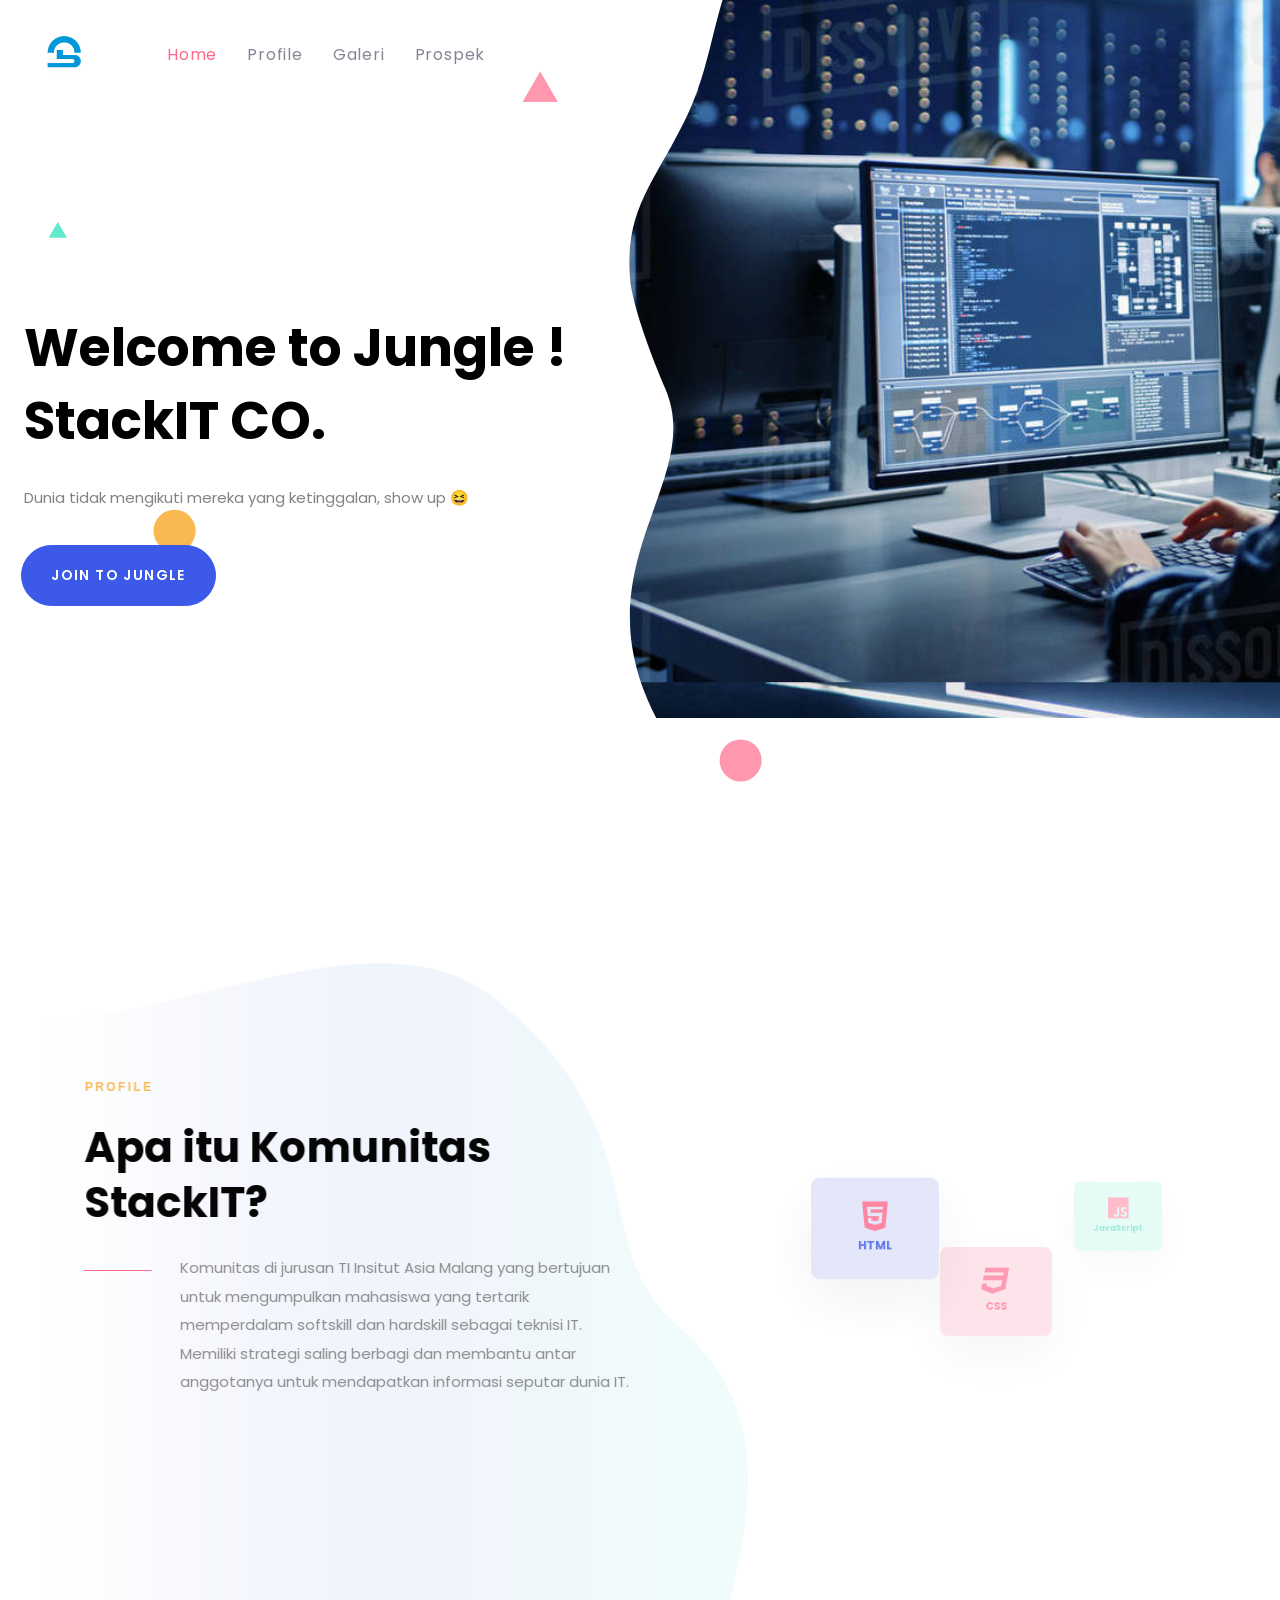
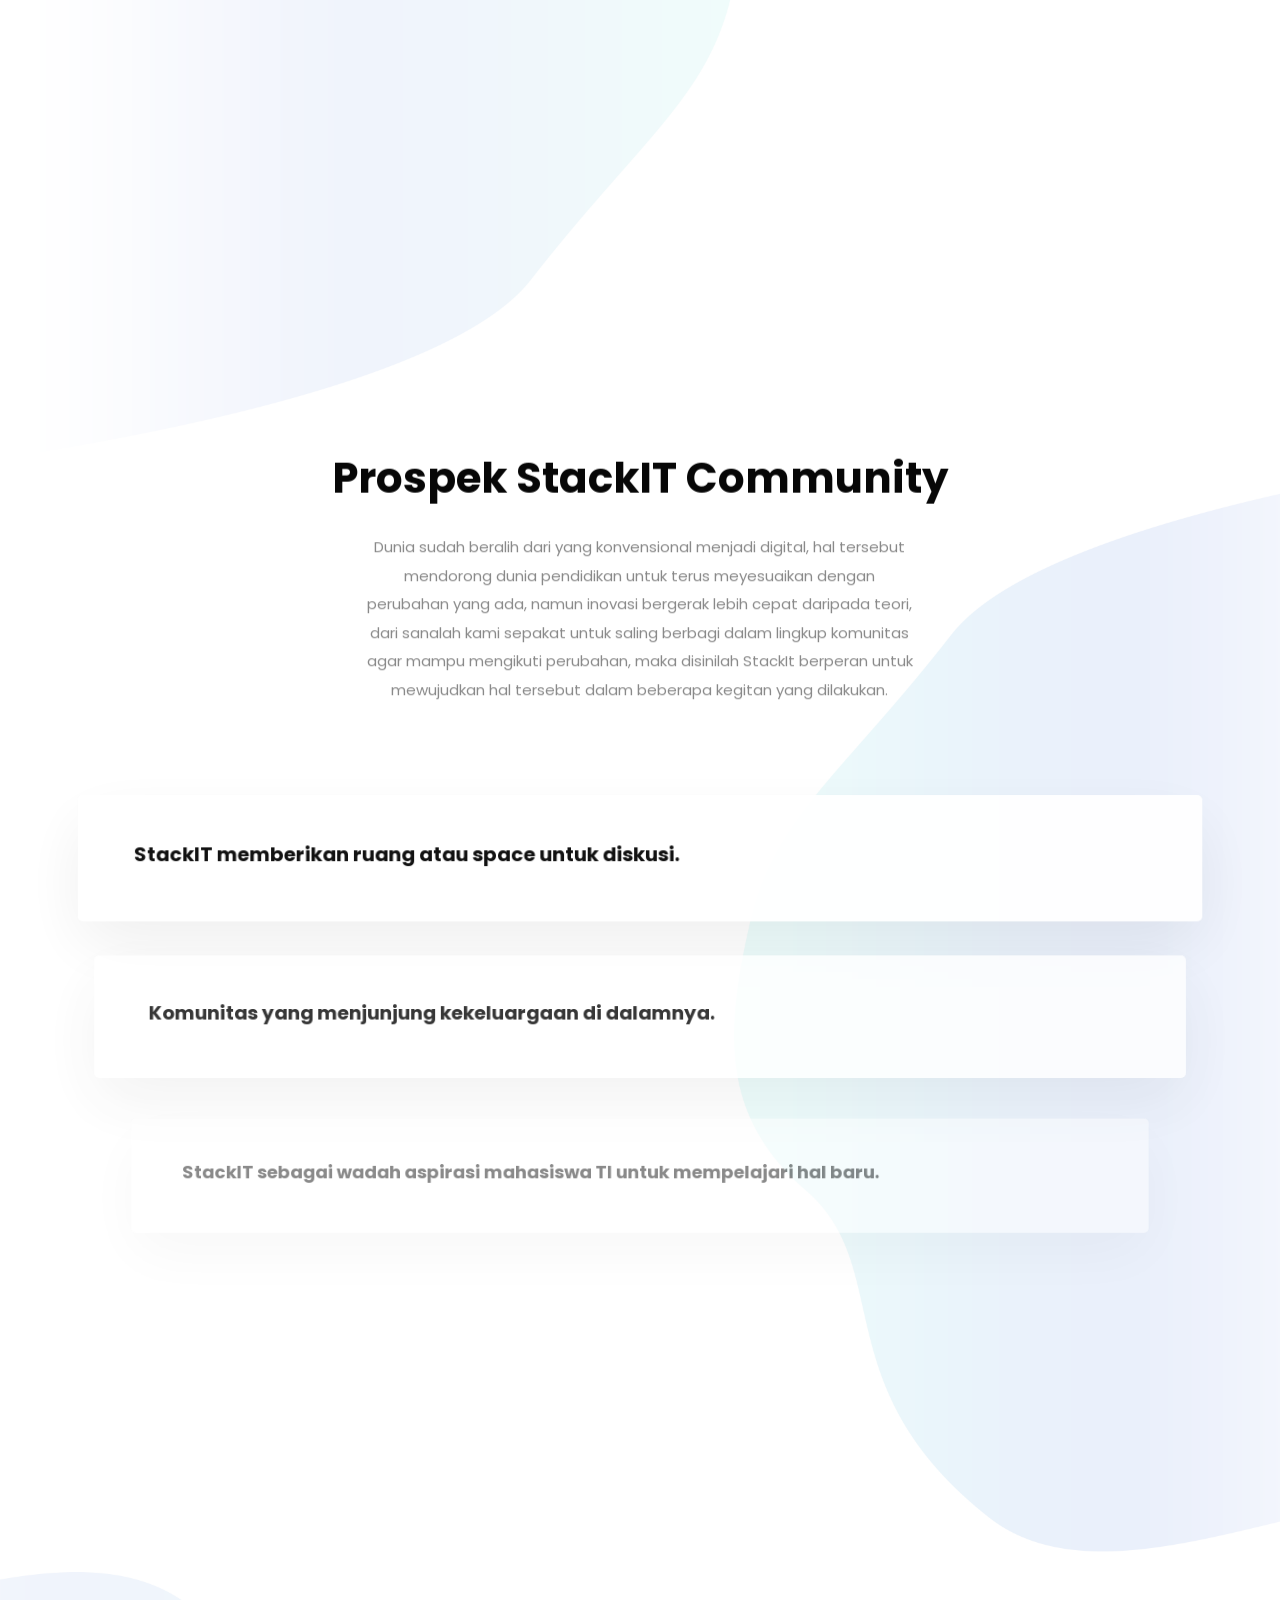
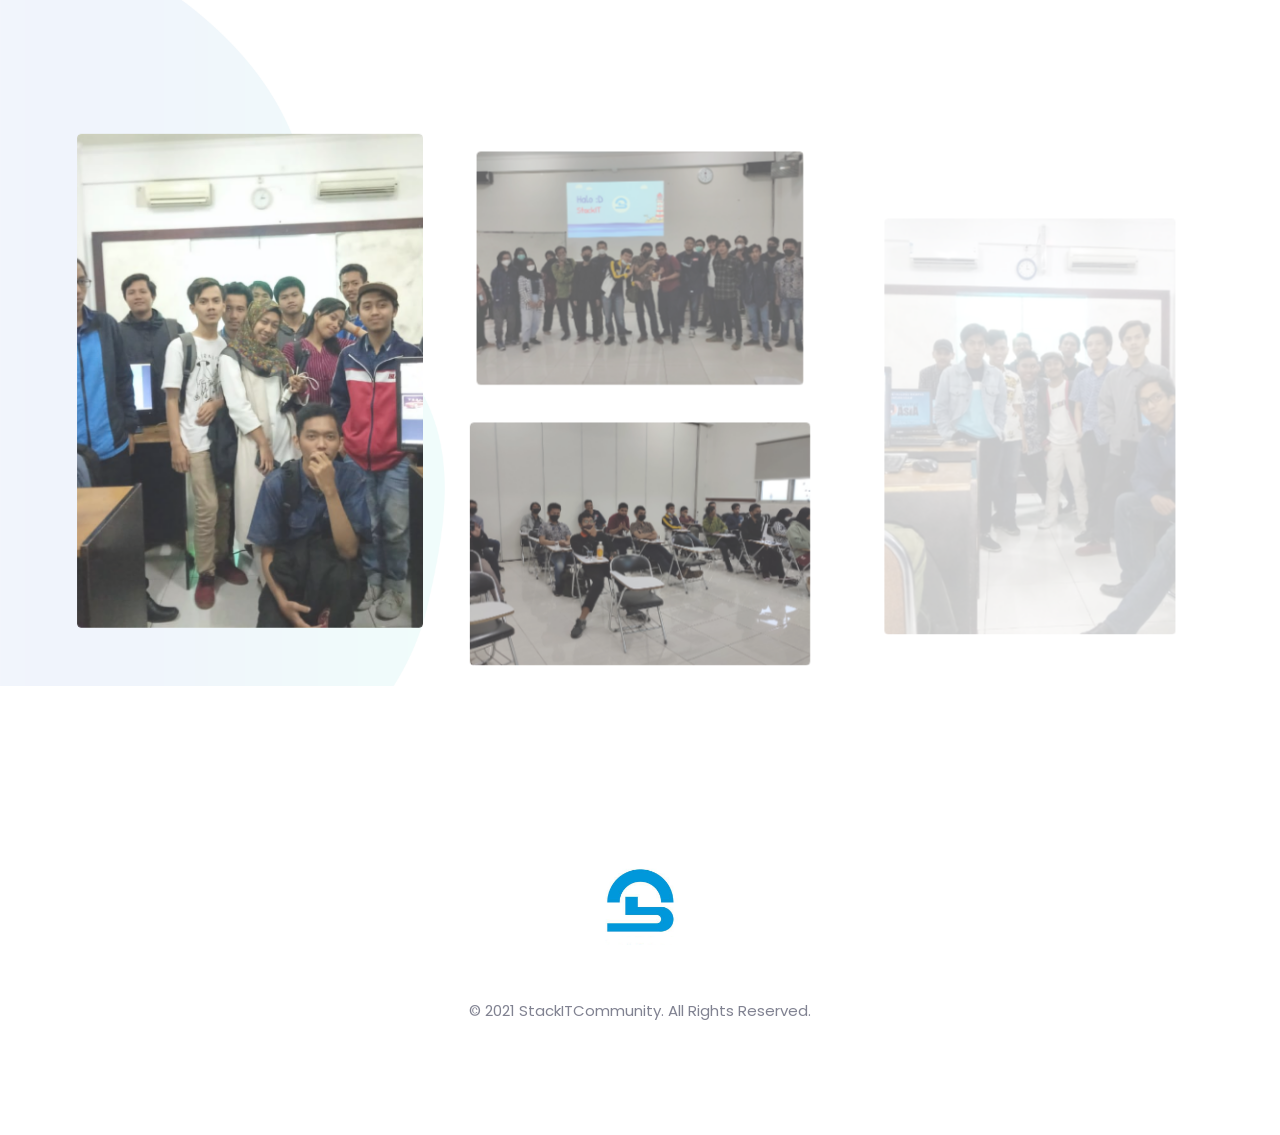
==== commit 775363a7: "iyadeh" ====
--- a/index.html
+++ b/index.html
@@ -186,7 +186,7 @@
               <div class="ld-fancy-heading mask-text mb-75 customText textCustom">
                 <p>
                   <span class="ld-fh-txt">
-                    Dunia tidak mengikuti mereka yang ketinggalan, just show up &#128518
+                    Dunia tidak mengikuti mereka yang ketinggalan, show up &#128518
                   </span>
                 </p>
               </div>
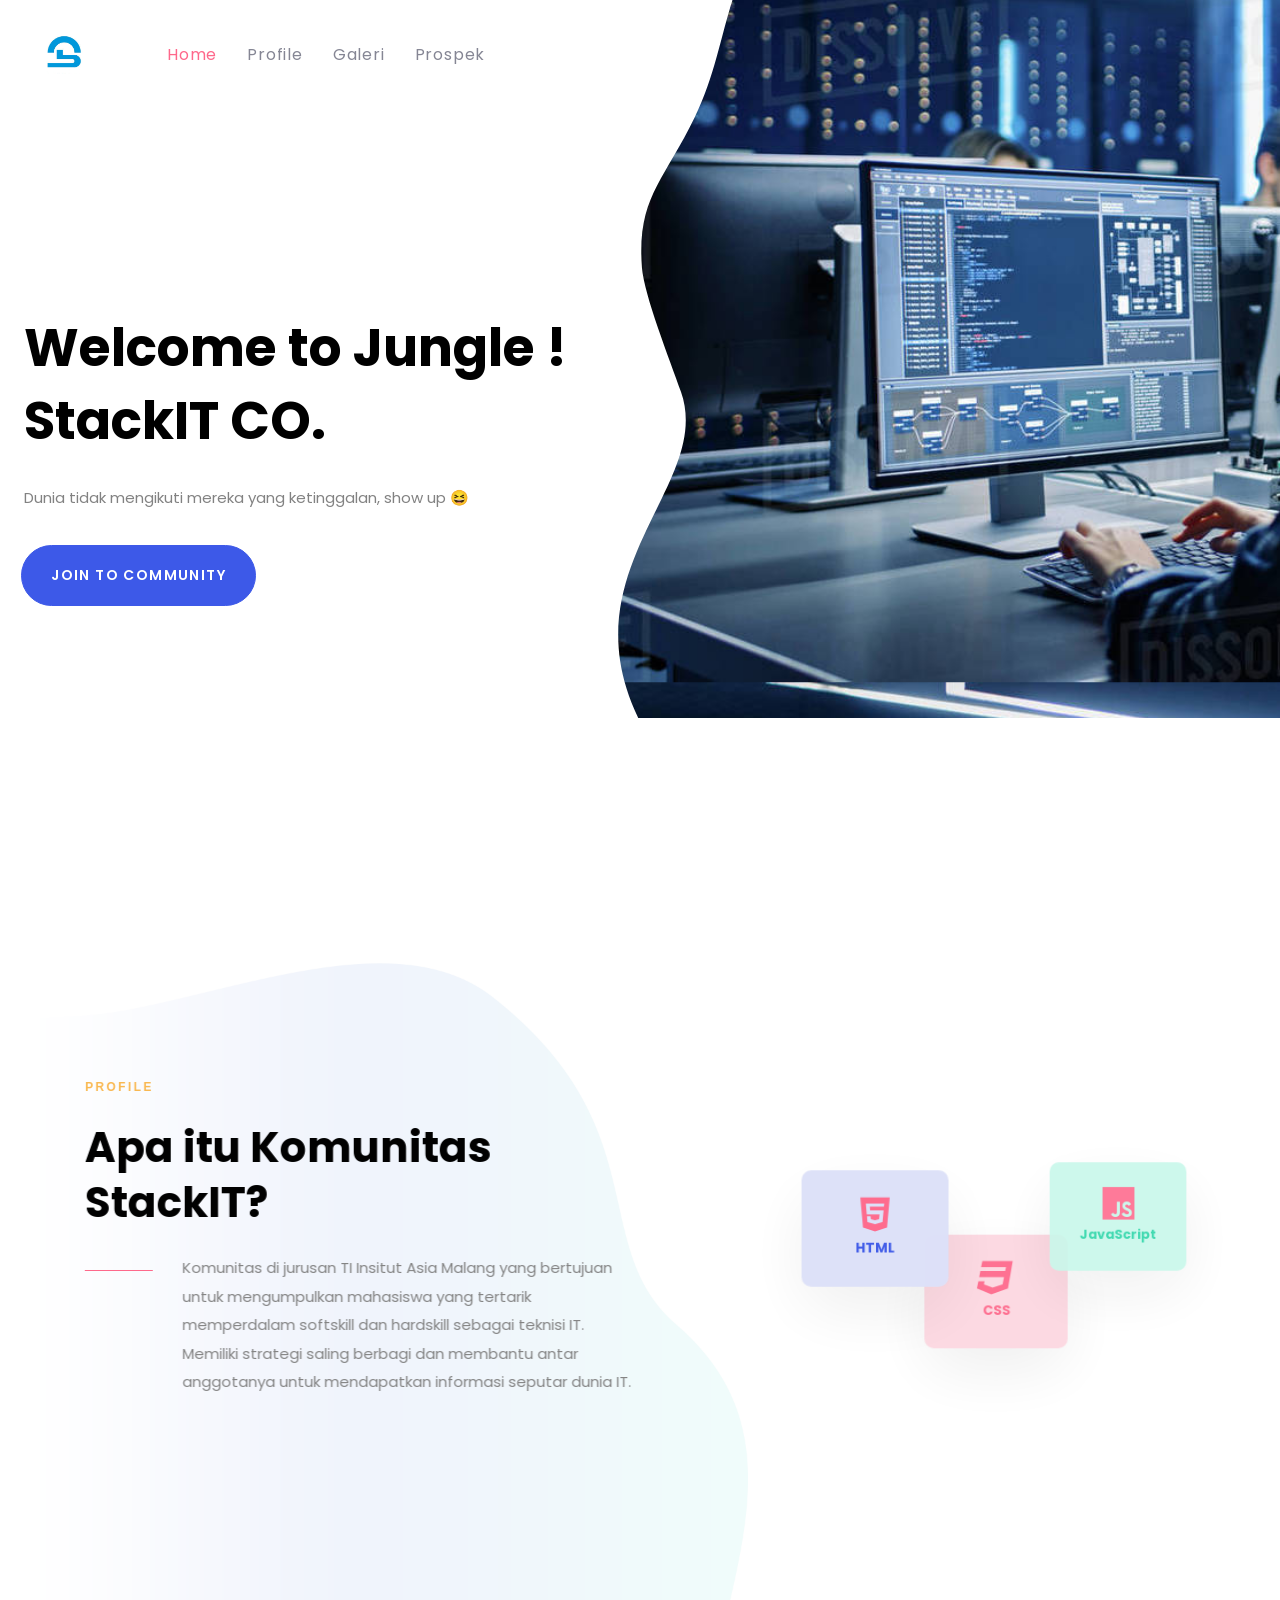
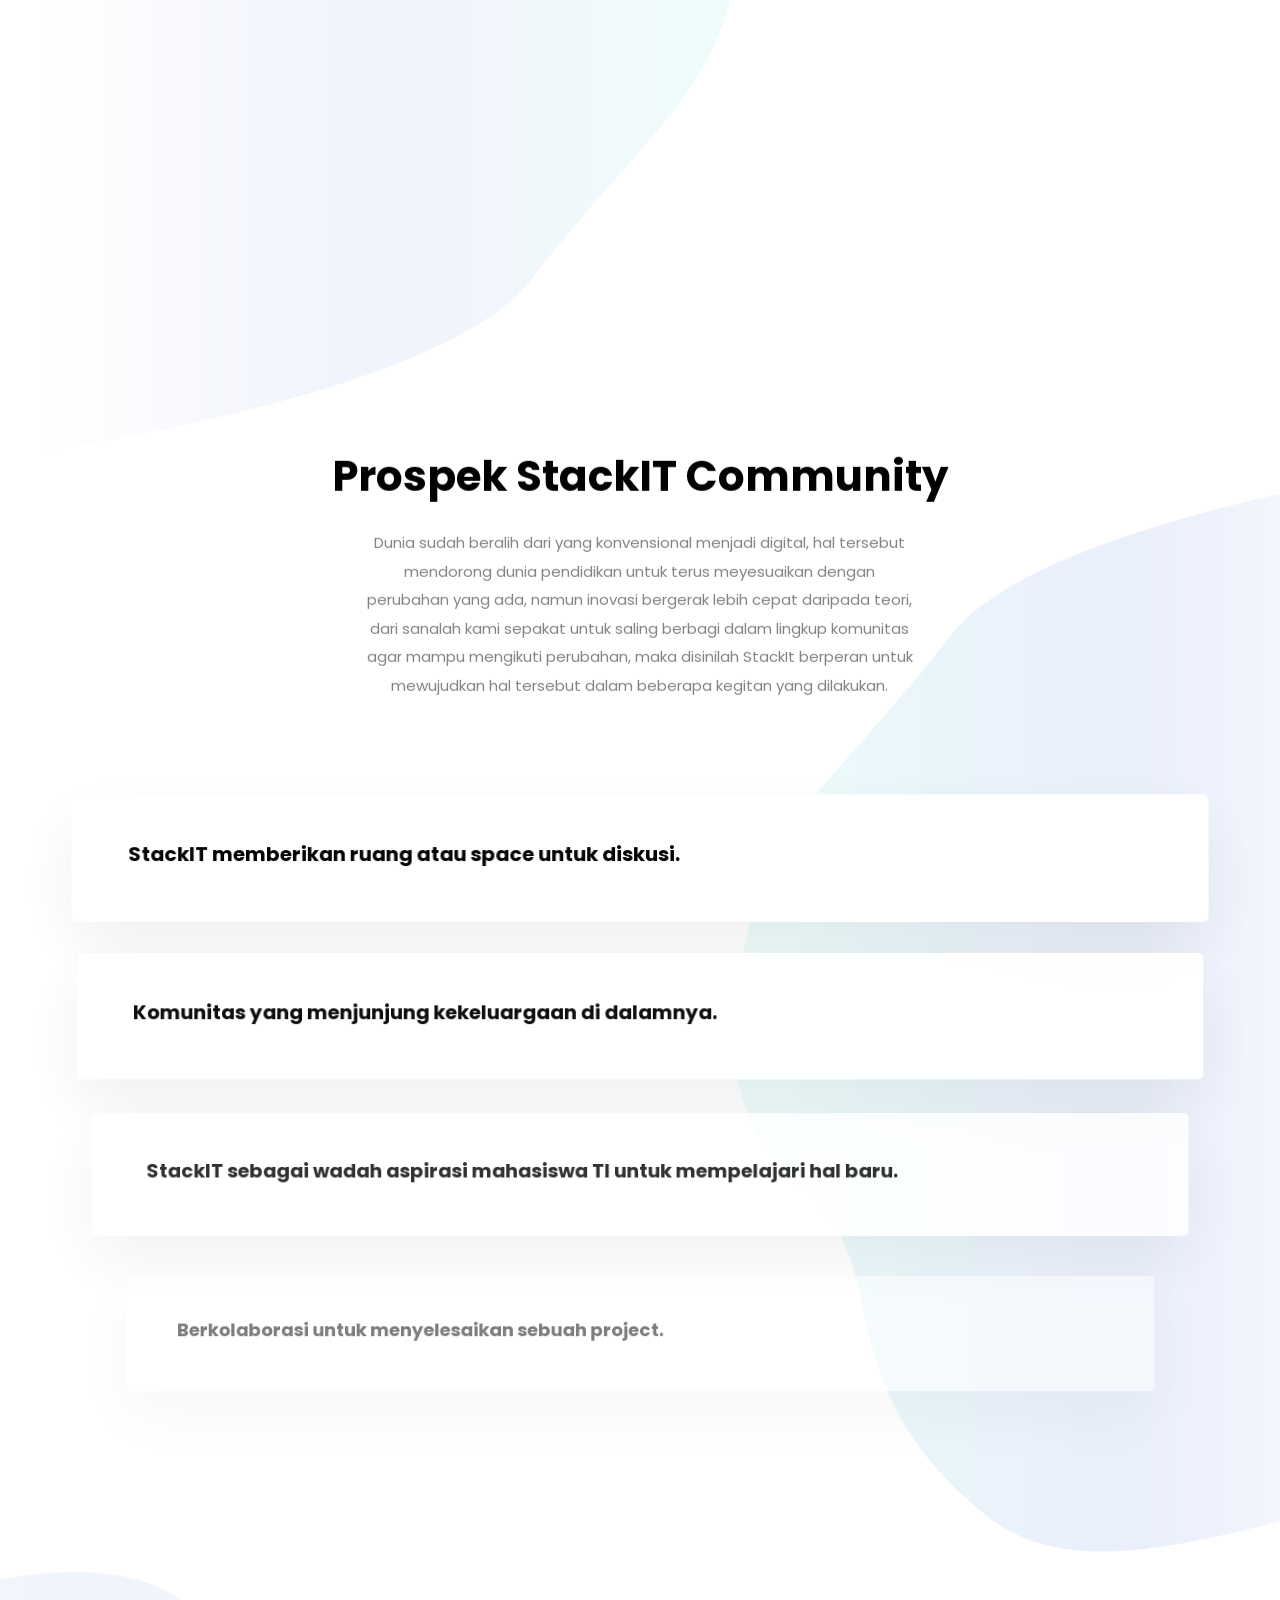
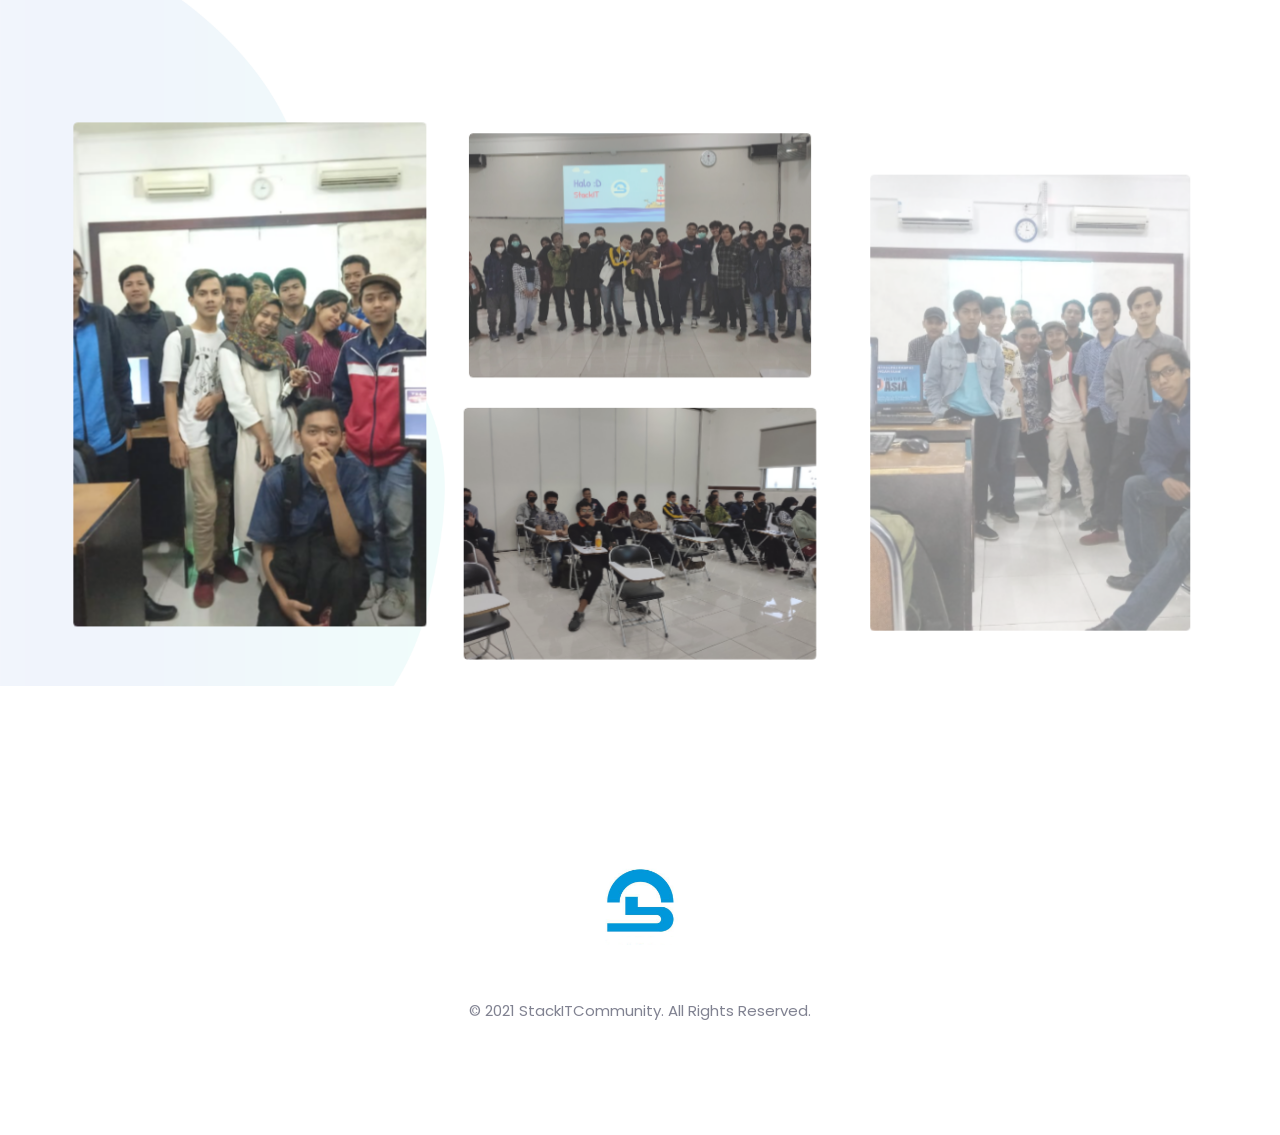
==== commit 7280f072: "finished" ====
--- a/index.html
+++ b/index.html
@@ -203,7 +203,7 @@
                         font-size-14 font-weight-semibold
                       ">
                     <span>
-                      <span class="btn-txt">join to jungle</span>
+                      <span class="btn-txt">join to community</span>
                     </span>
                   </a>
                 </div>
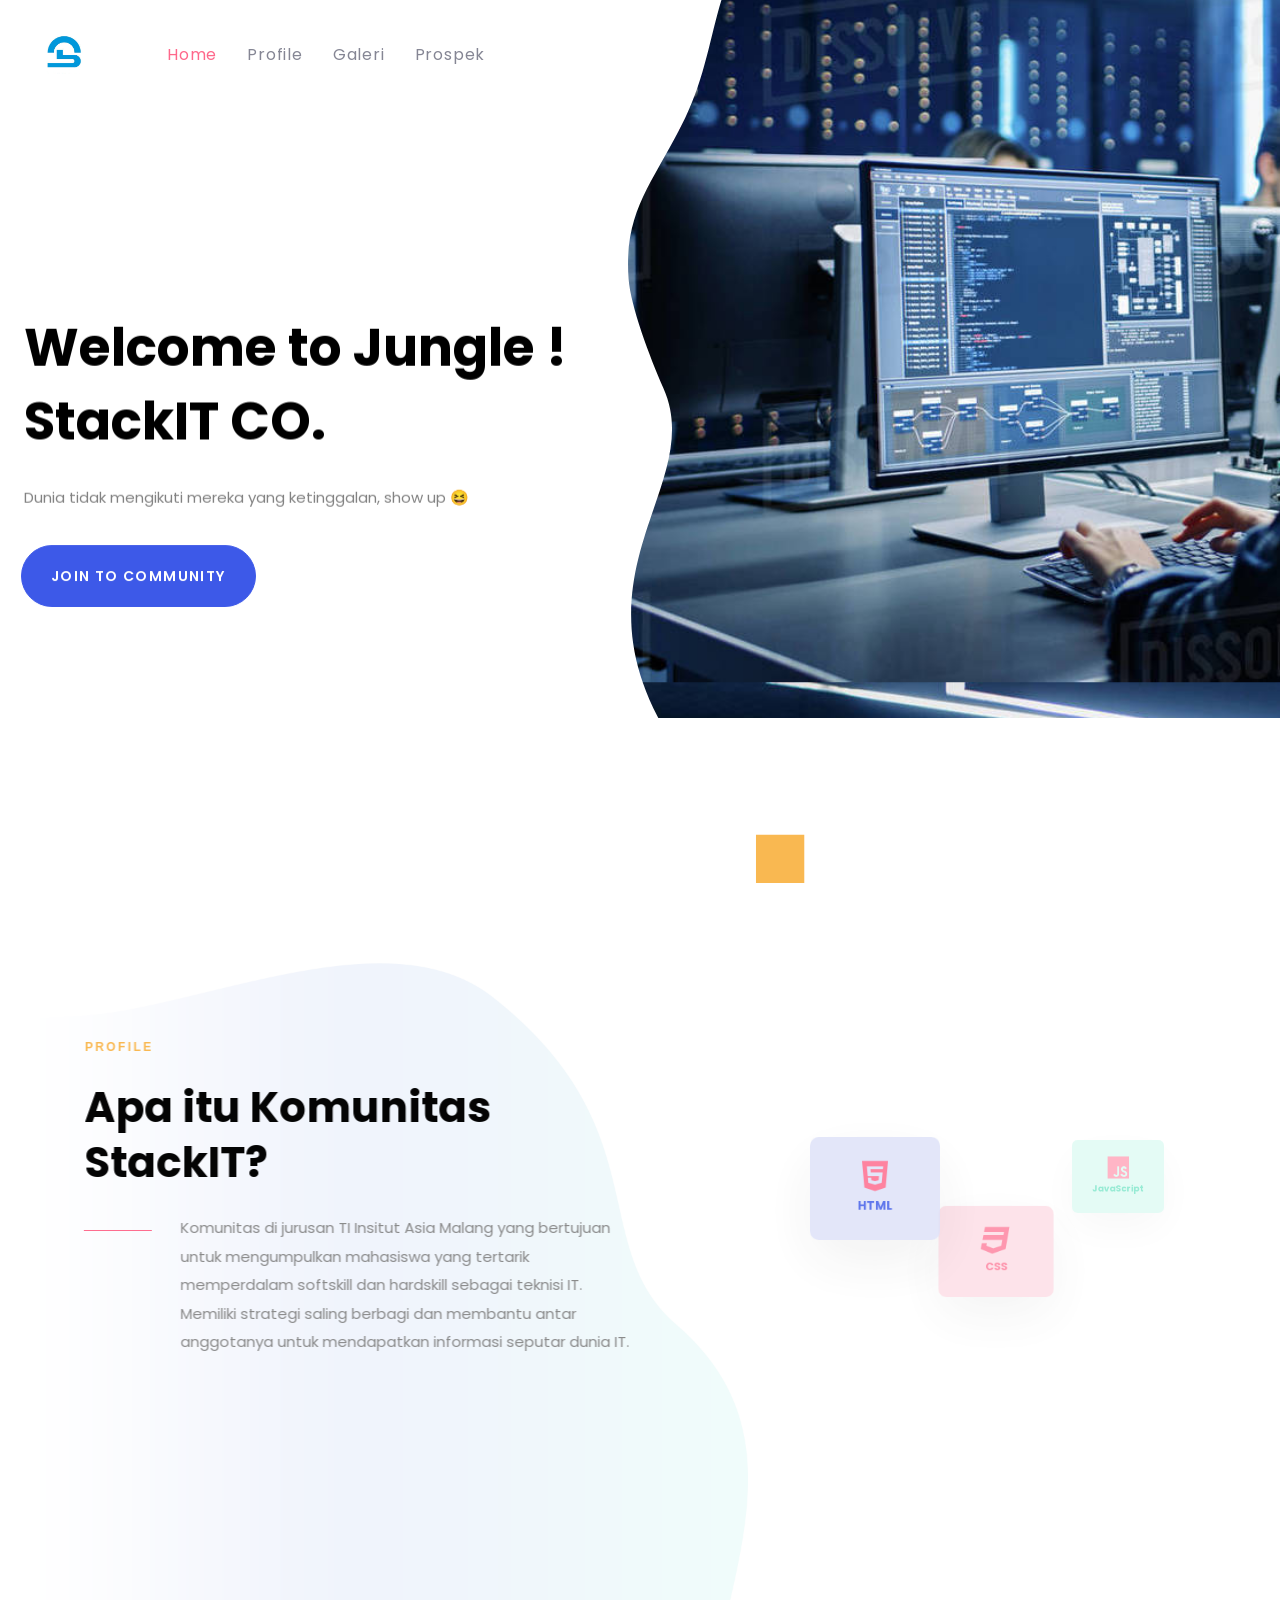
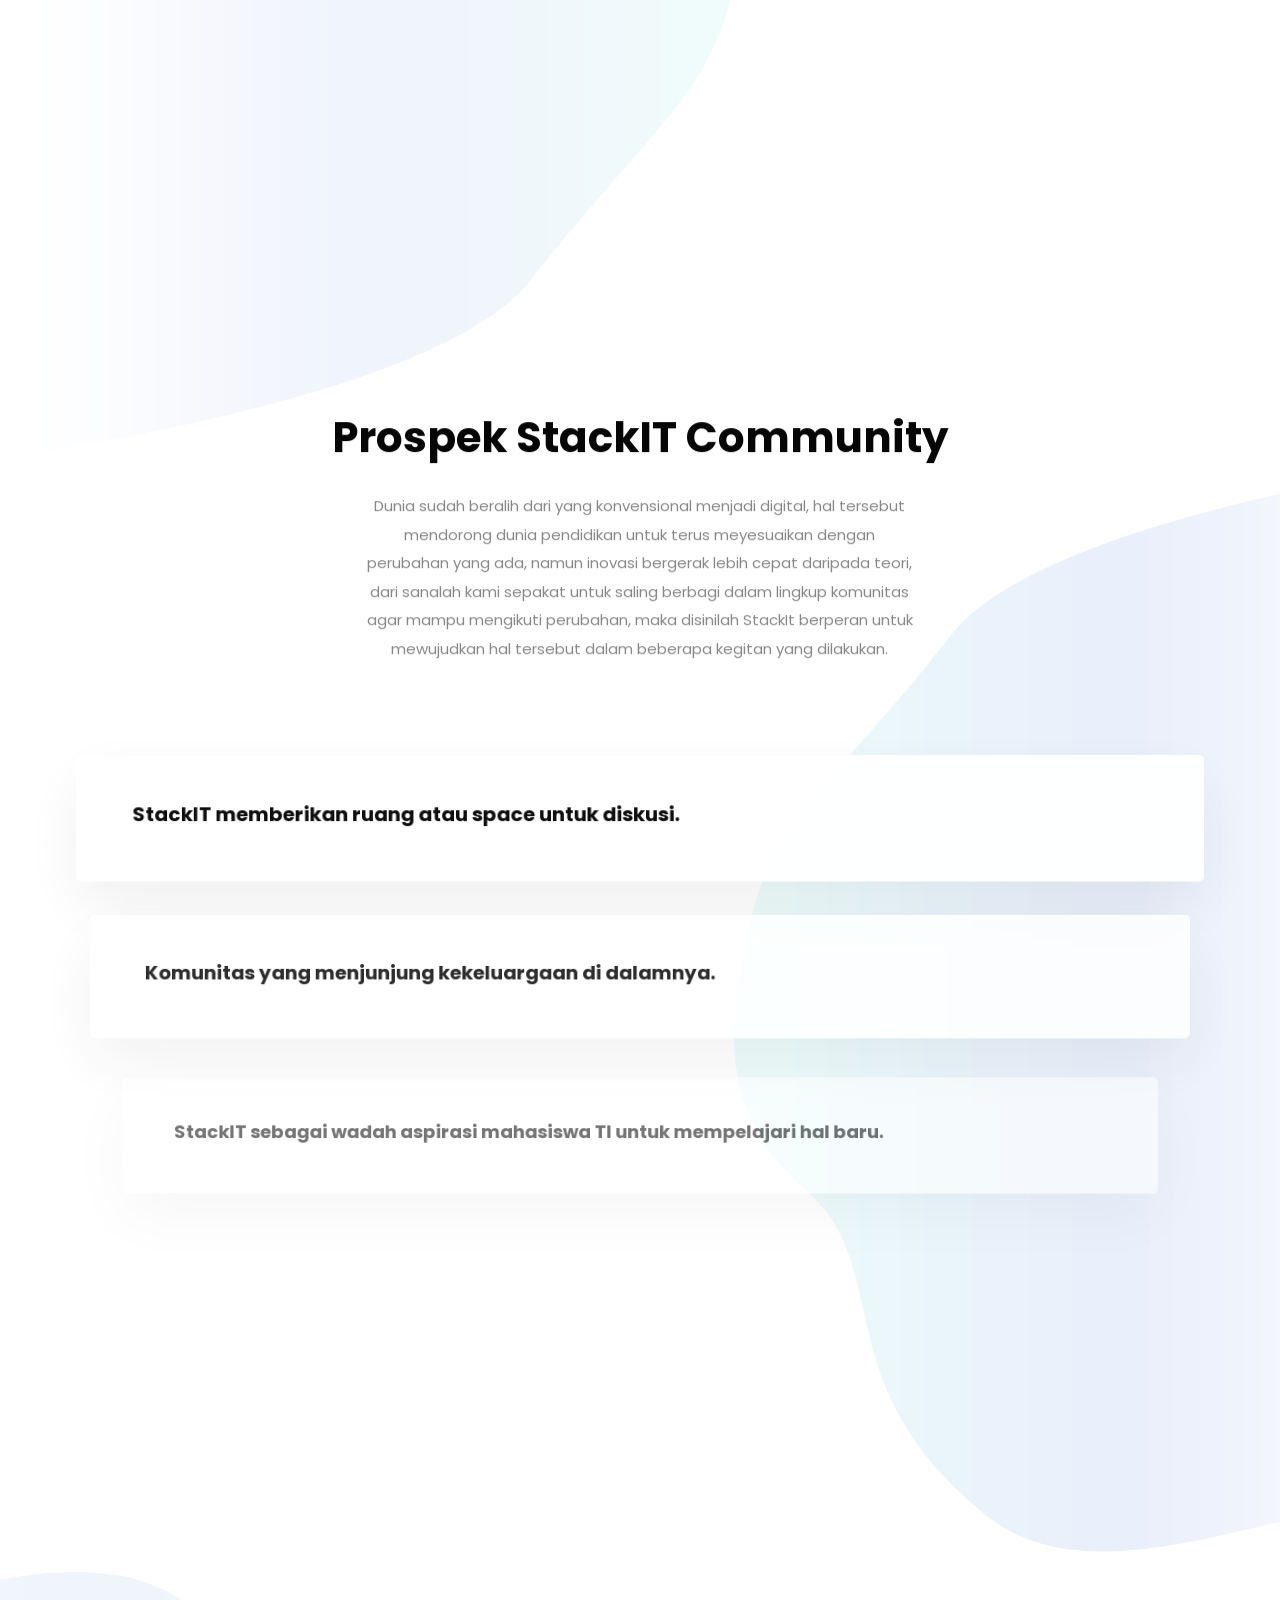
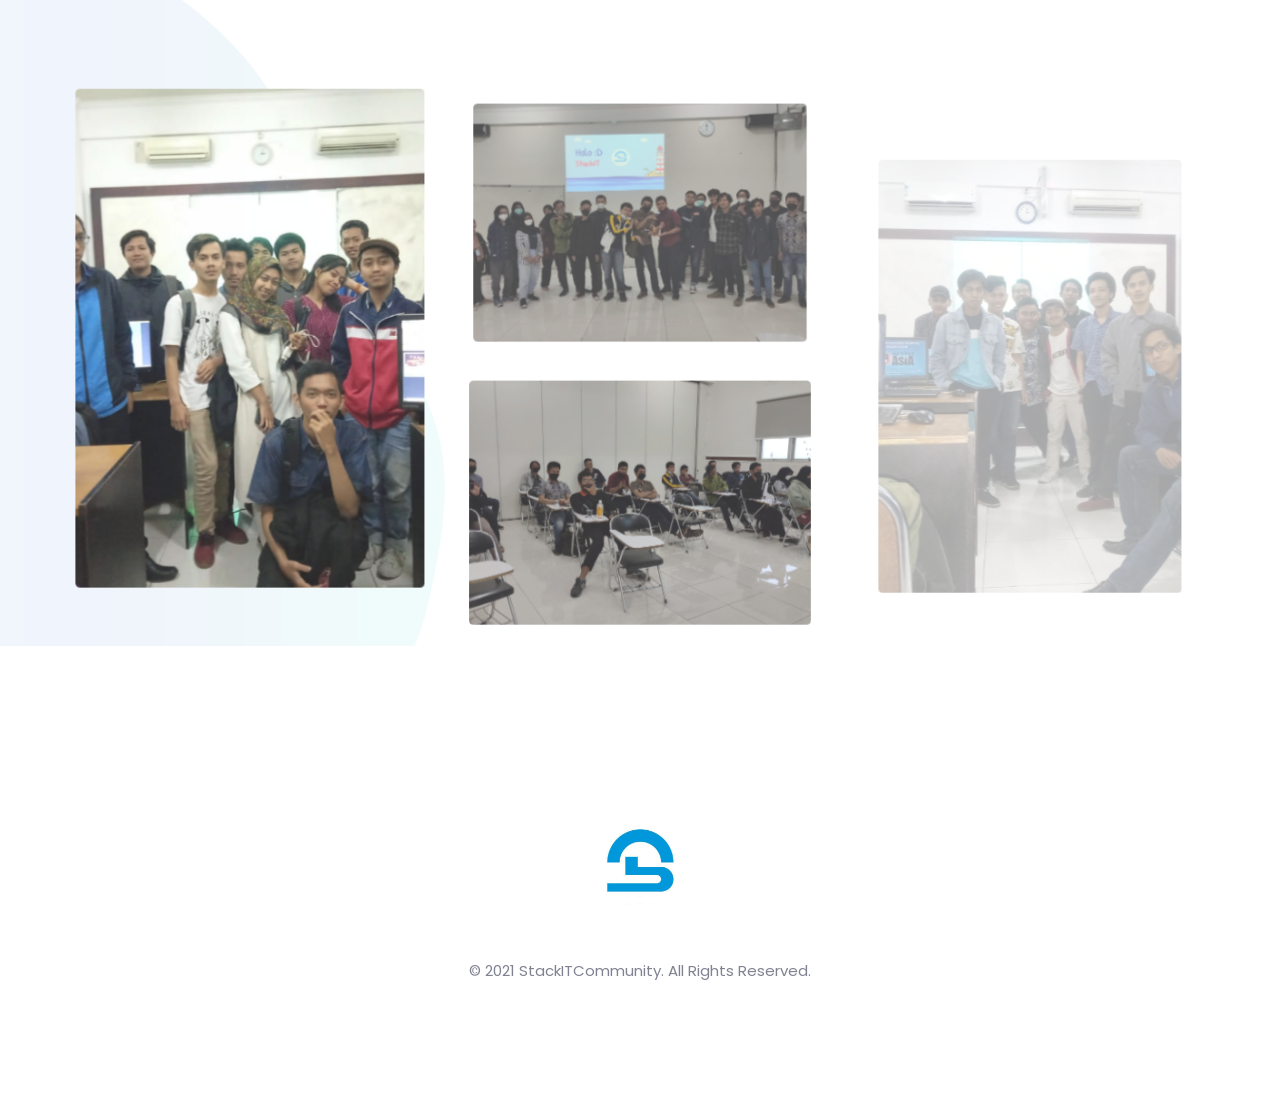
==== commit a1361a3f: "finished up" ====
--- a/index.html
+++ b/index.html
@@ -246,7 +246,7 @@
         <!-- /.container -->
       </section>
 
-      <section class="vc_row pt-80 mt-5 container" id="profile">
+      <section class="vc_row pt-80 mt-2 container" id="profile">
         <div class="container" style="margin-top: 50px;">
           <div class="row">
             <div class="lqd-column col-lg-6">
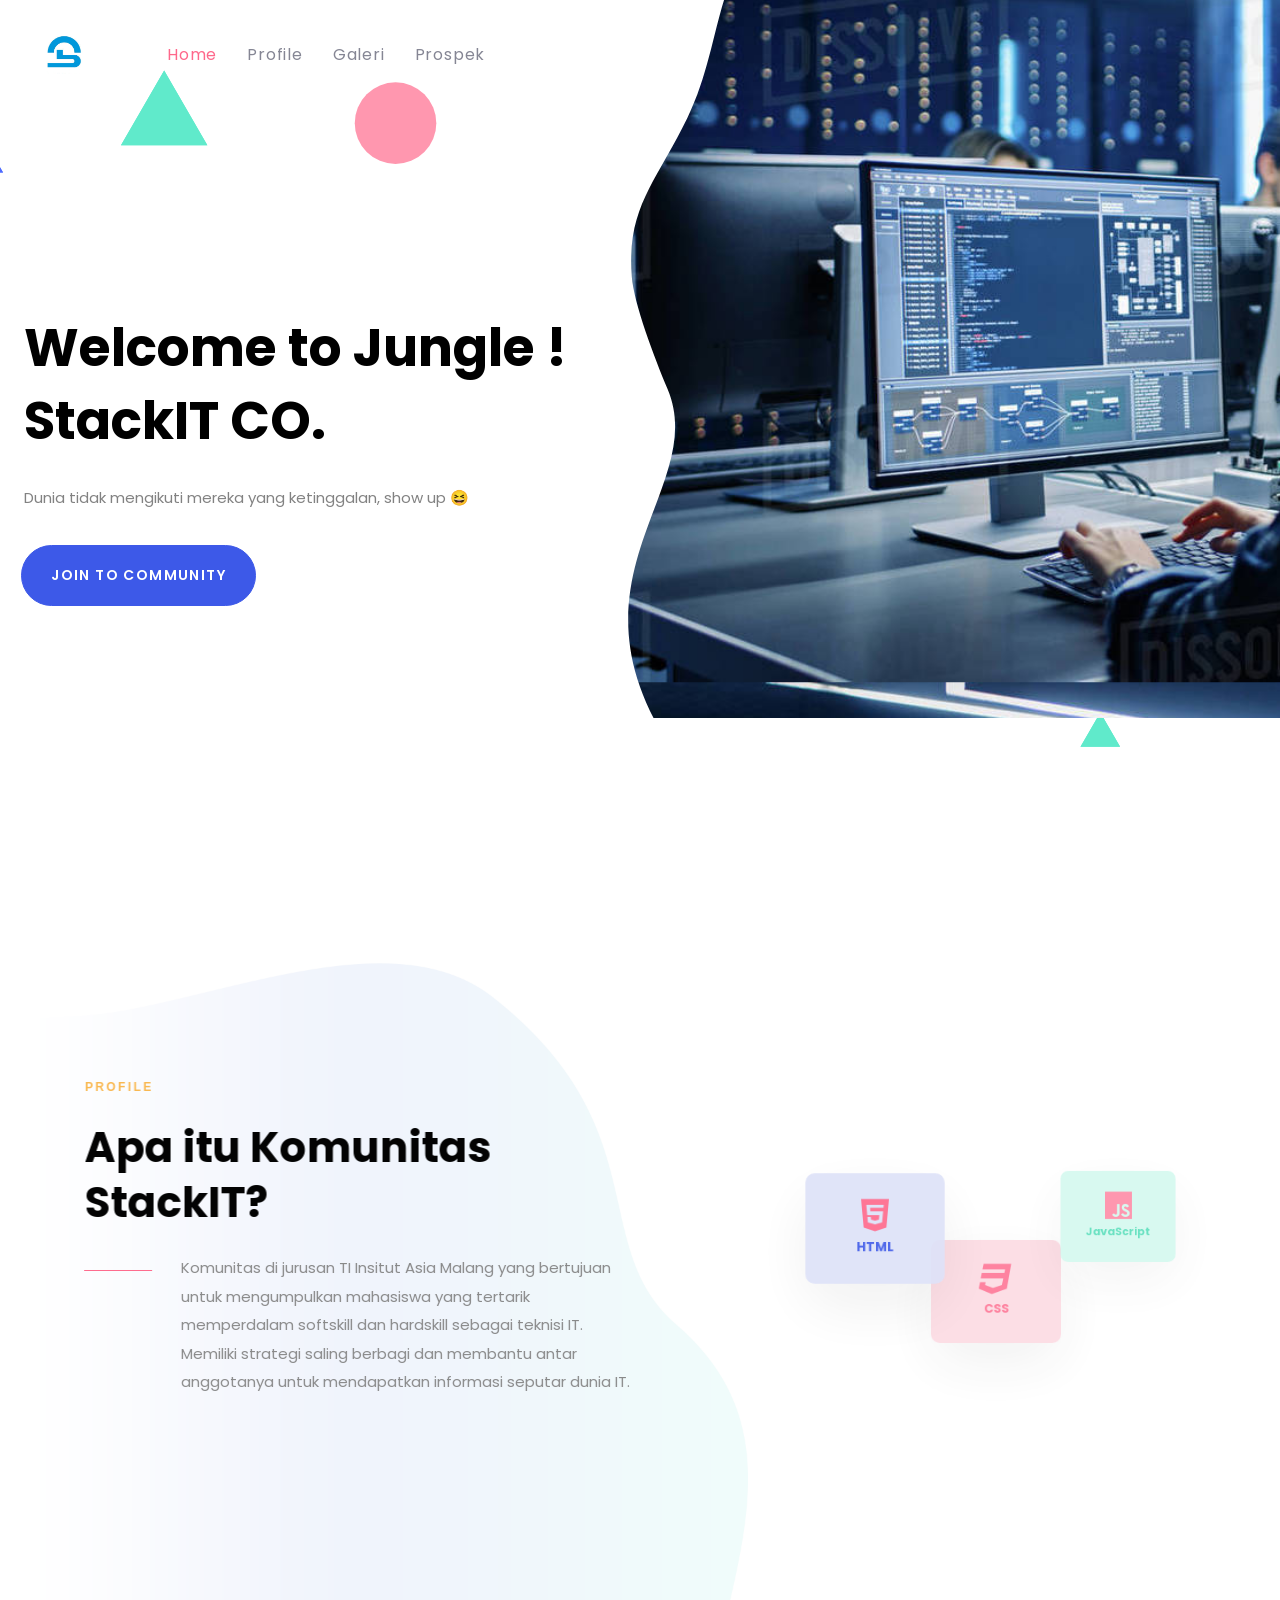
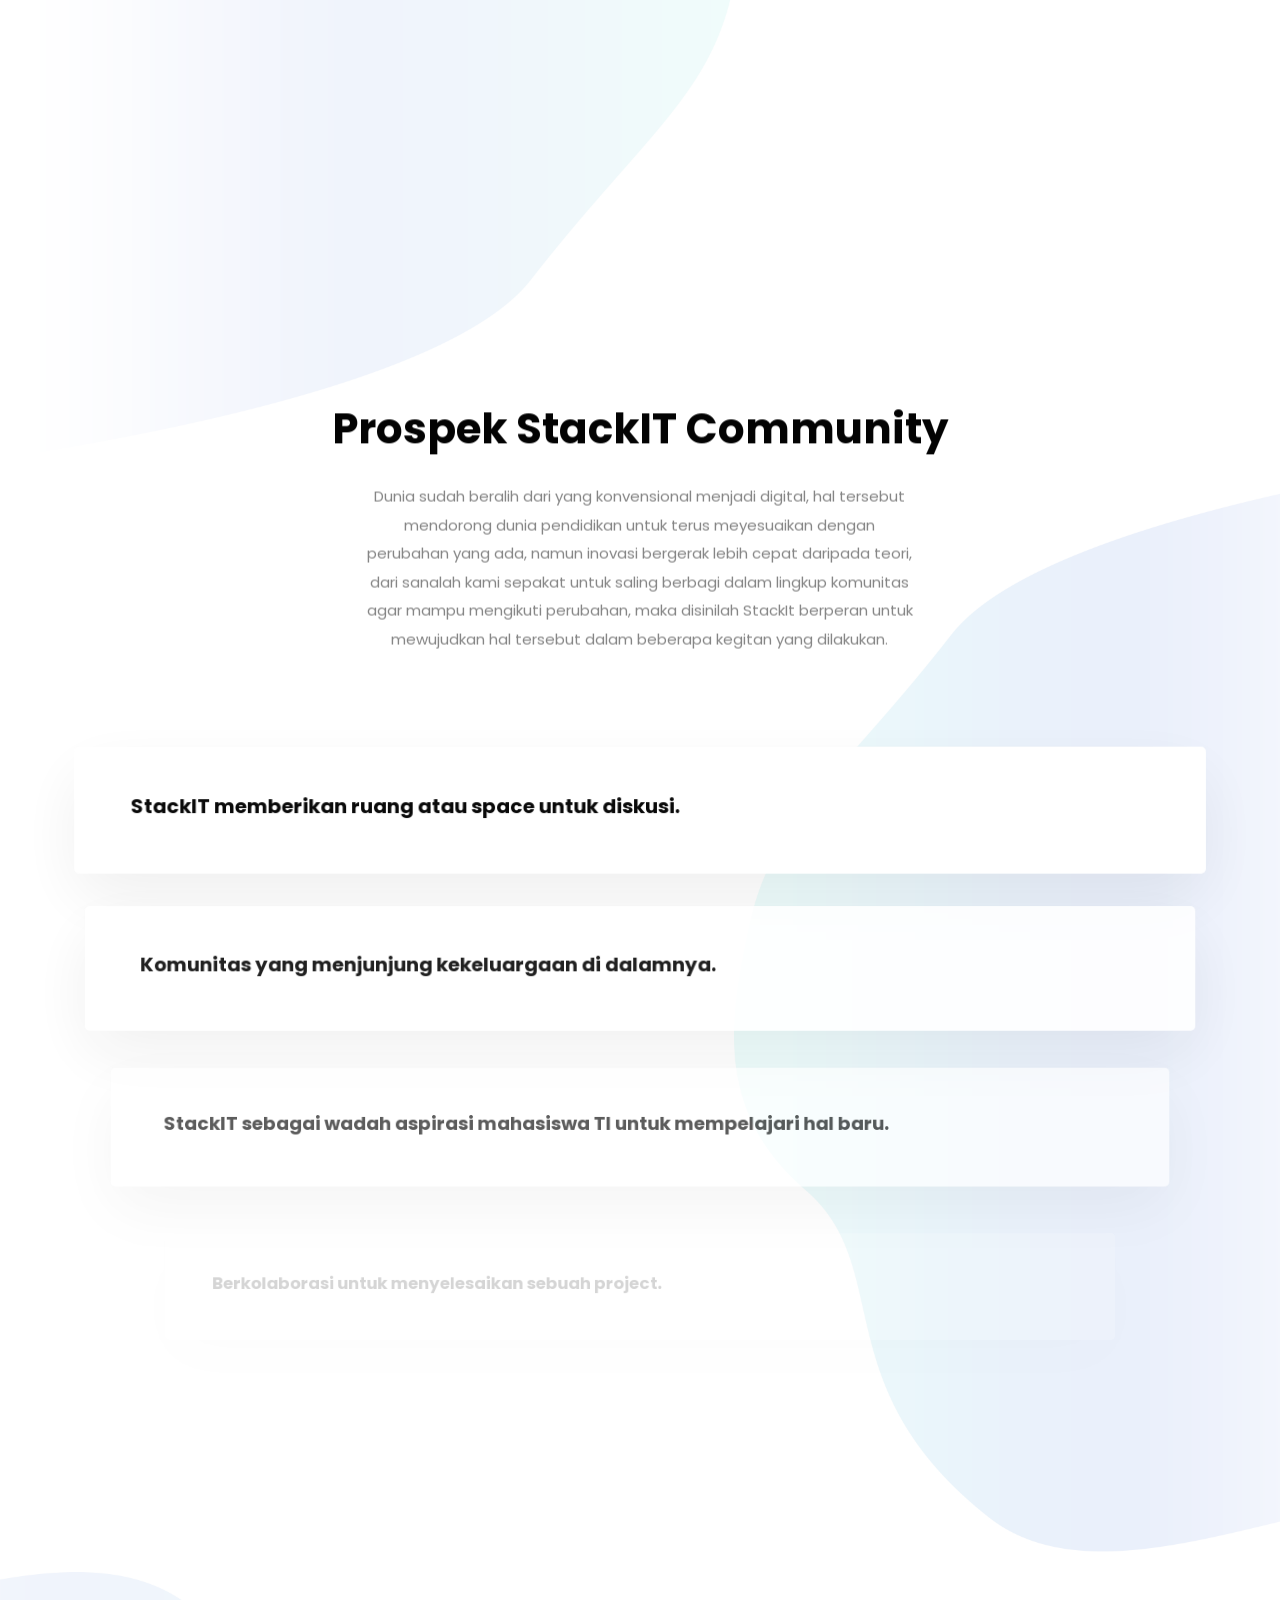
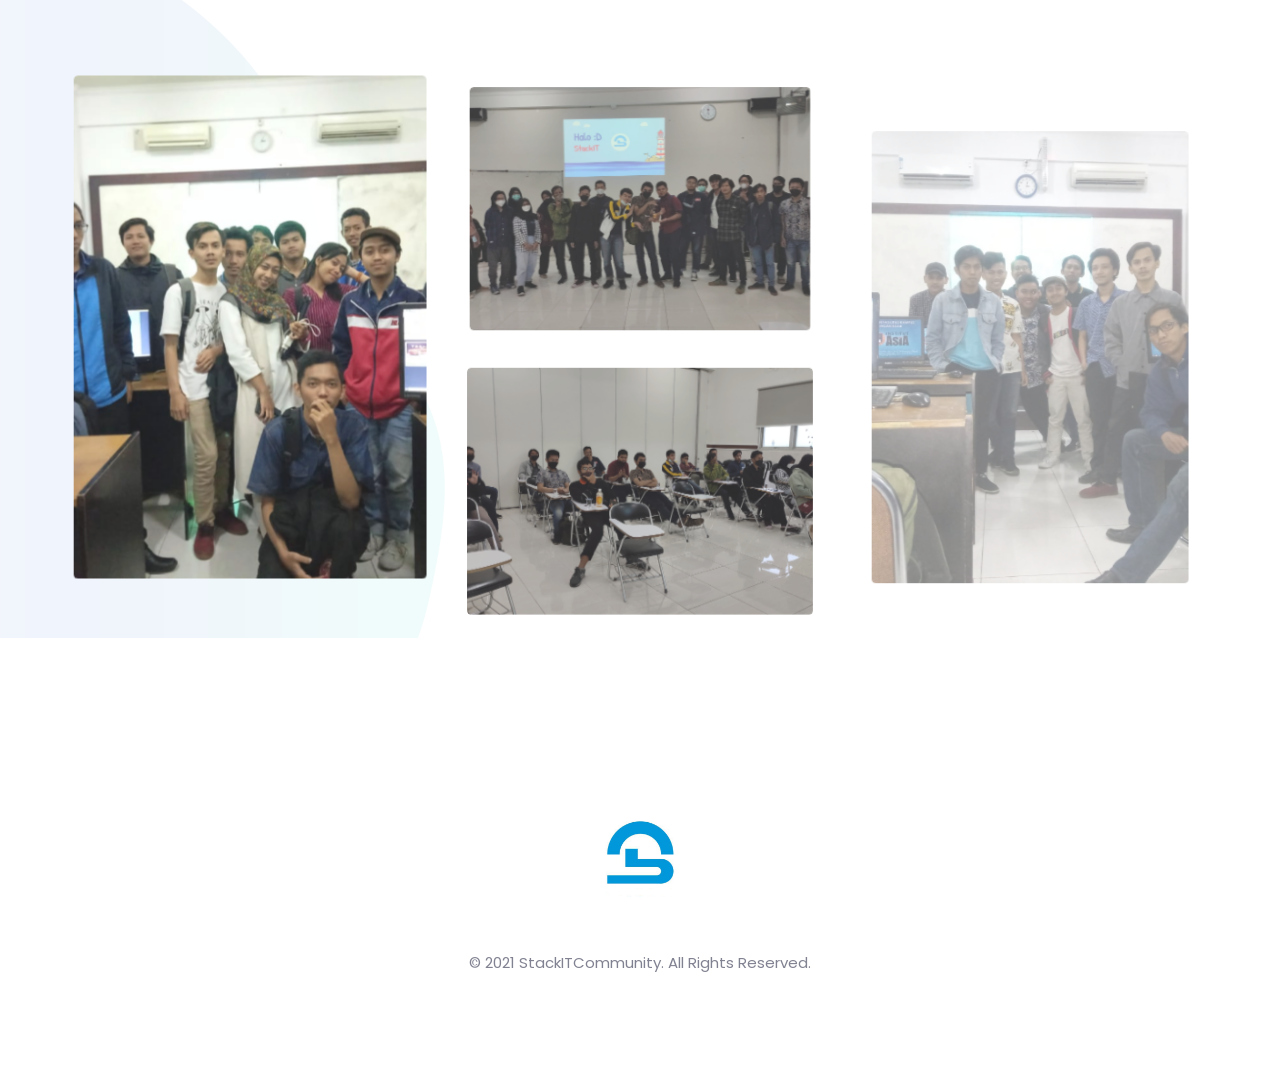
==== commit 57aa2eaf: "finishing up last" ====
--- a/index.html
+++ b/index.html
@@ -246,7 +246,7 @@
         <!-- /.container -->
       </section>
 
-      <section class="vc_row pt-80 mt-2 container" id="profile">
+      <section class="vc_row pt-80 mt-5 container" id="profile">
         <div class="container" style="margin-top: 50px;">
           <div class="row">
             <div class="lqd-column col-lg-6">
@@ -375,7 +375,7 @@
       </section>
       <!-- /.vc_row -->
 
-      <section class="vc_row pt-80 mt-5 container" id="aktivitas">
+      <section class="vc_row pt-80 container" id="aktivitas">
         <div class="container">
           <div class="row">
             <div class="lqd-column col-lg-12">
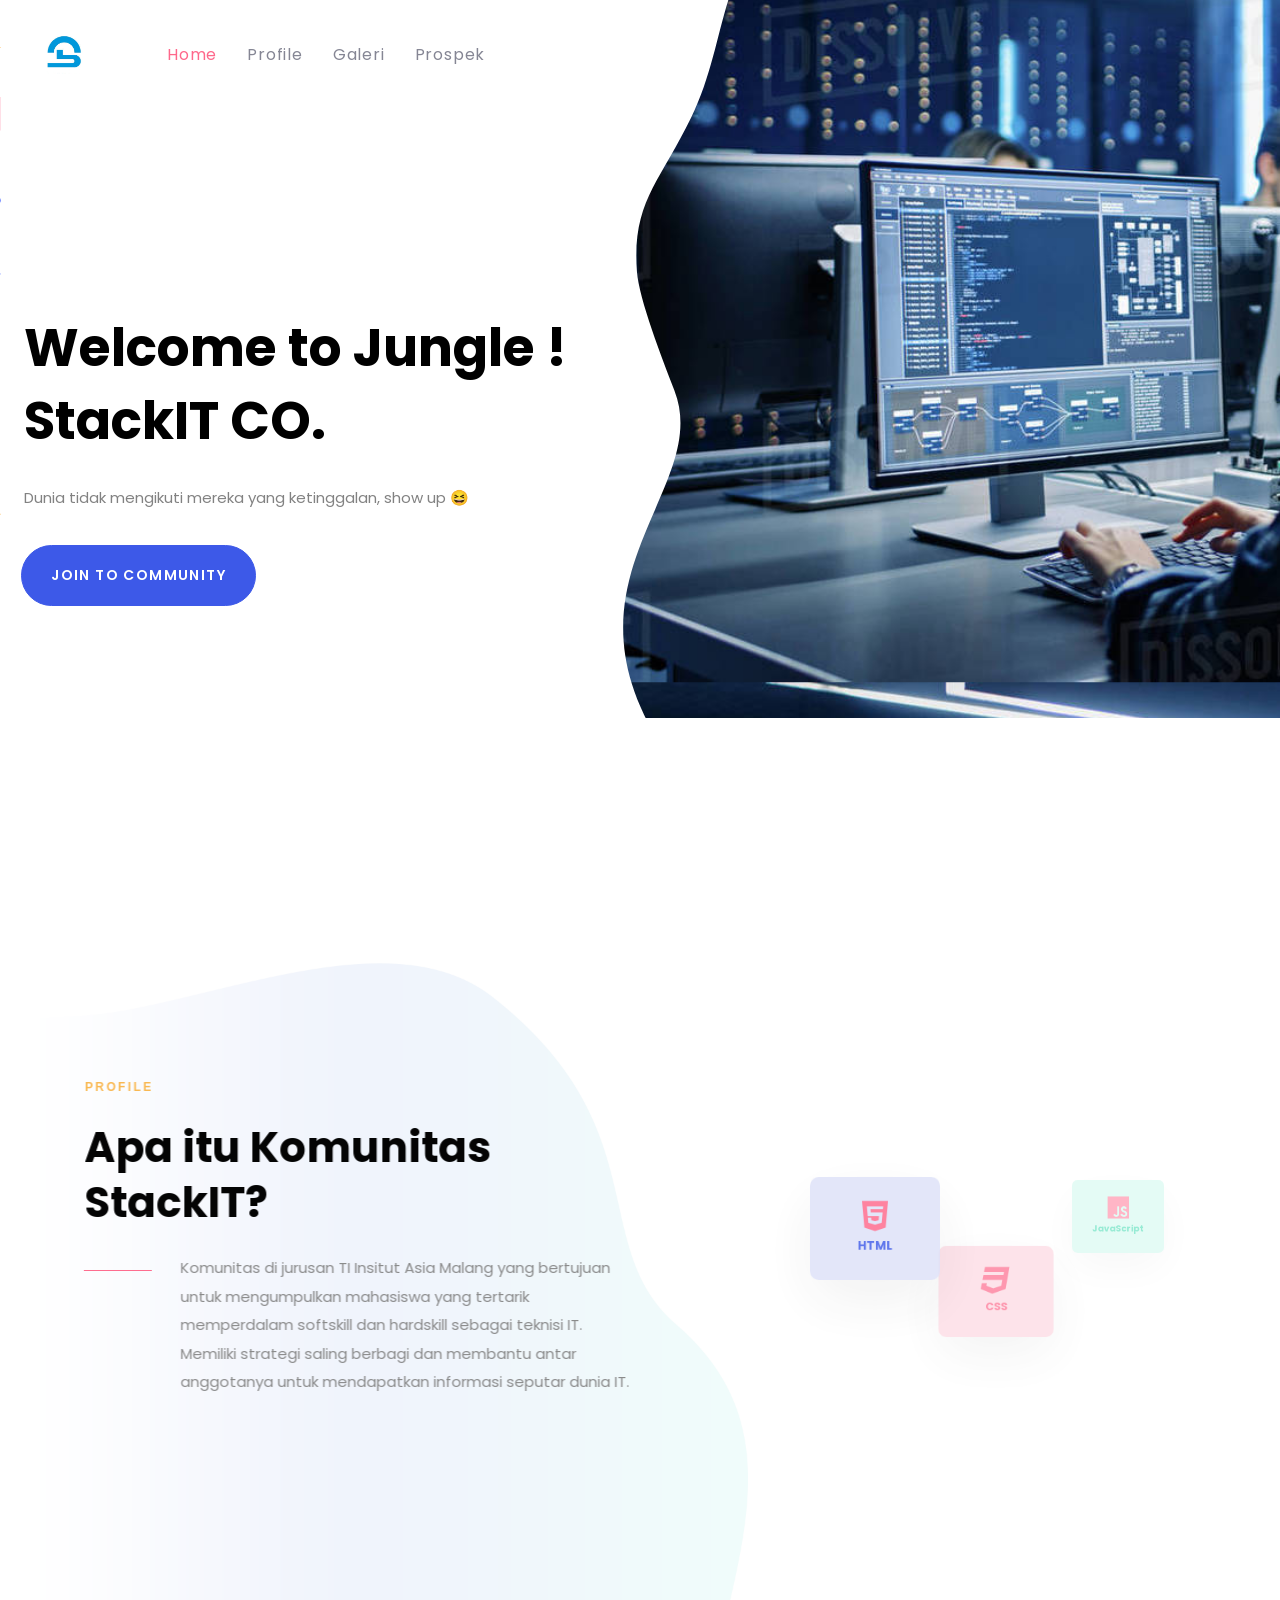
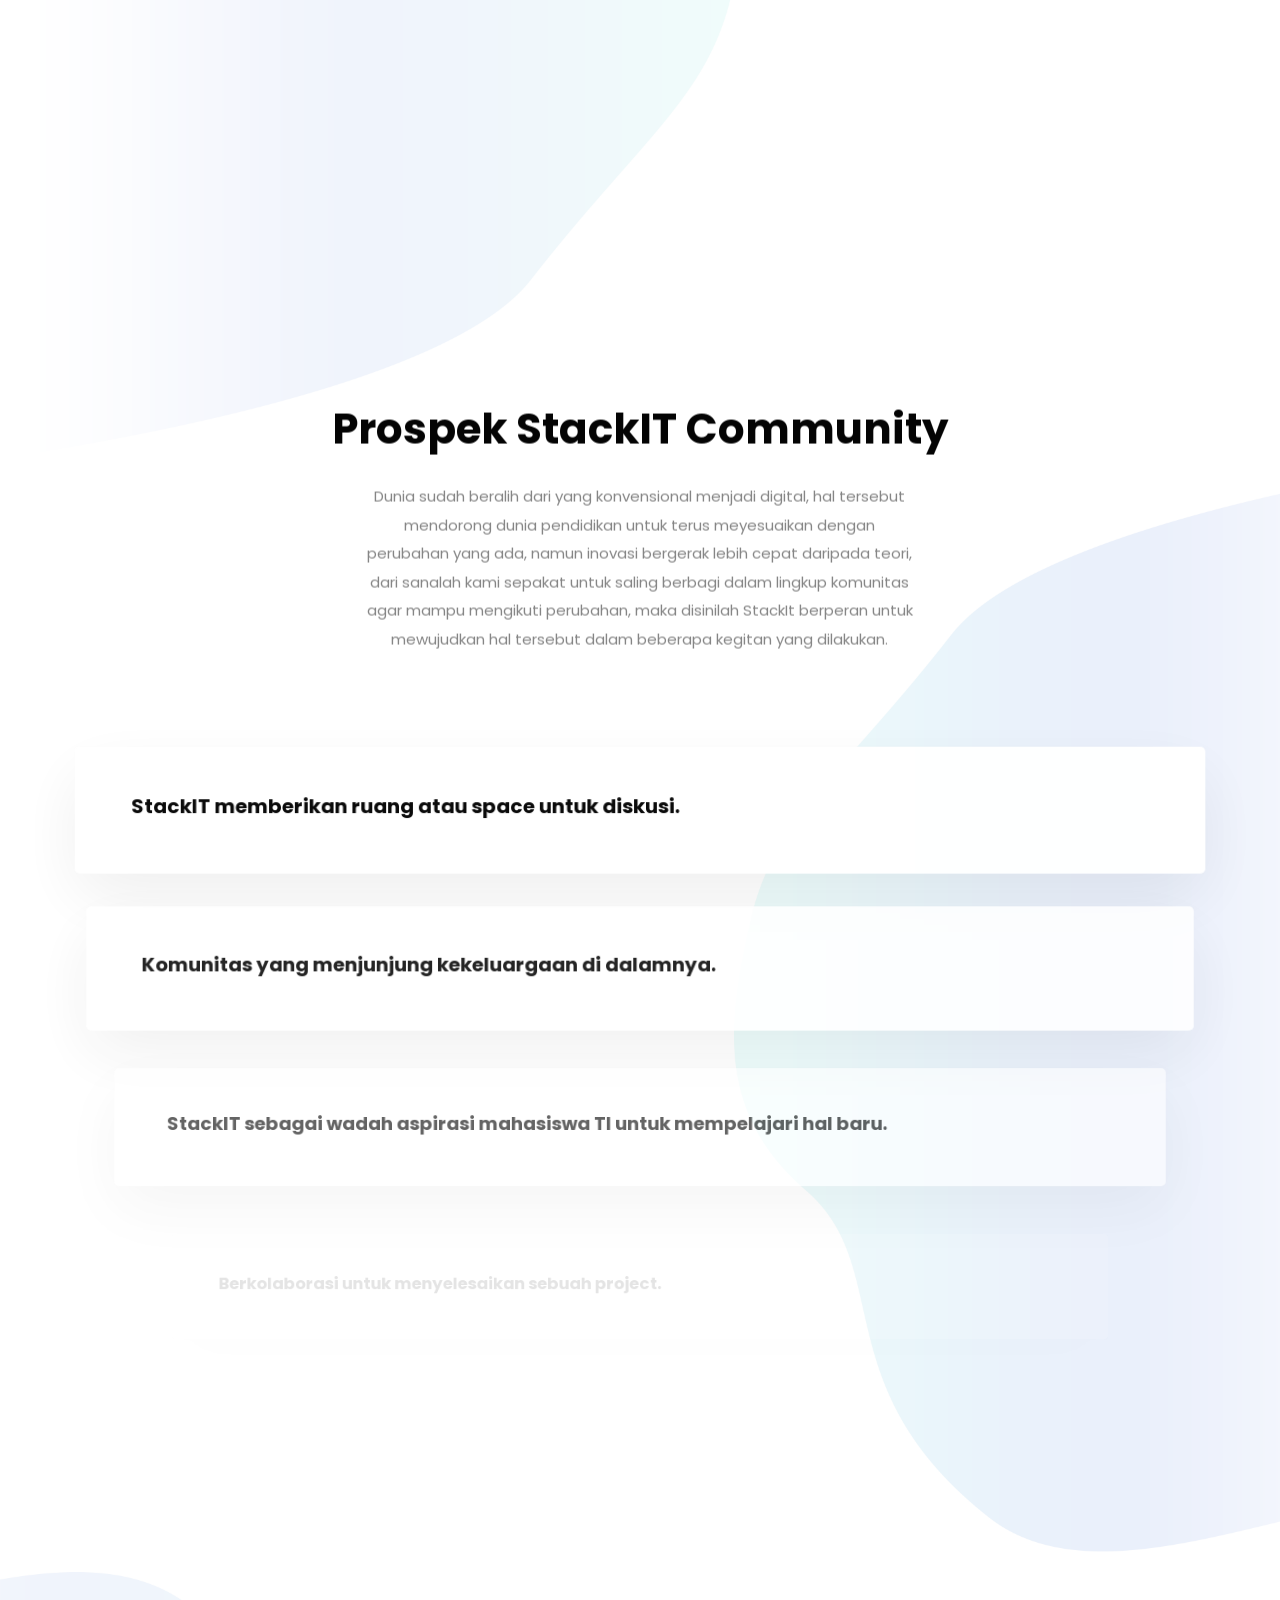
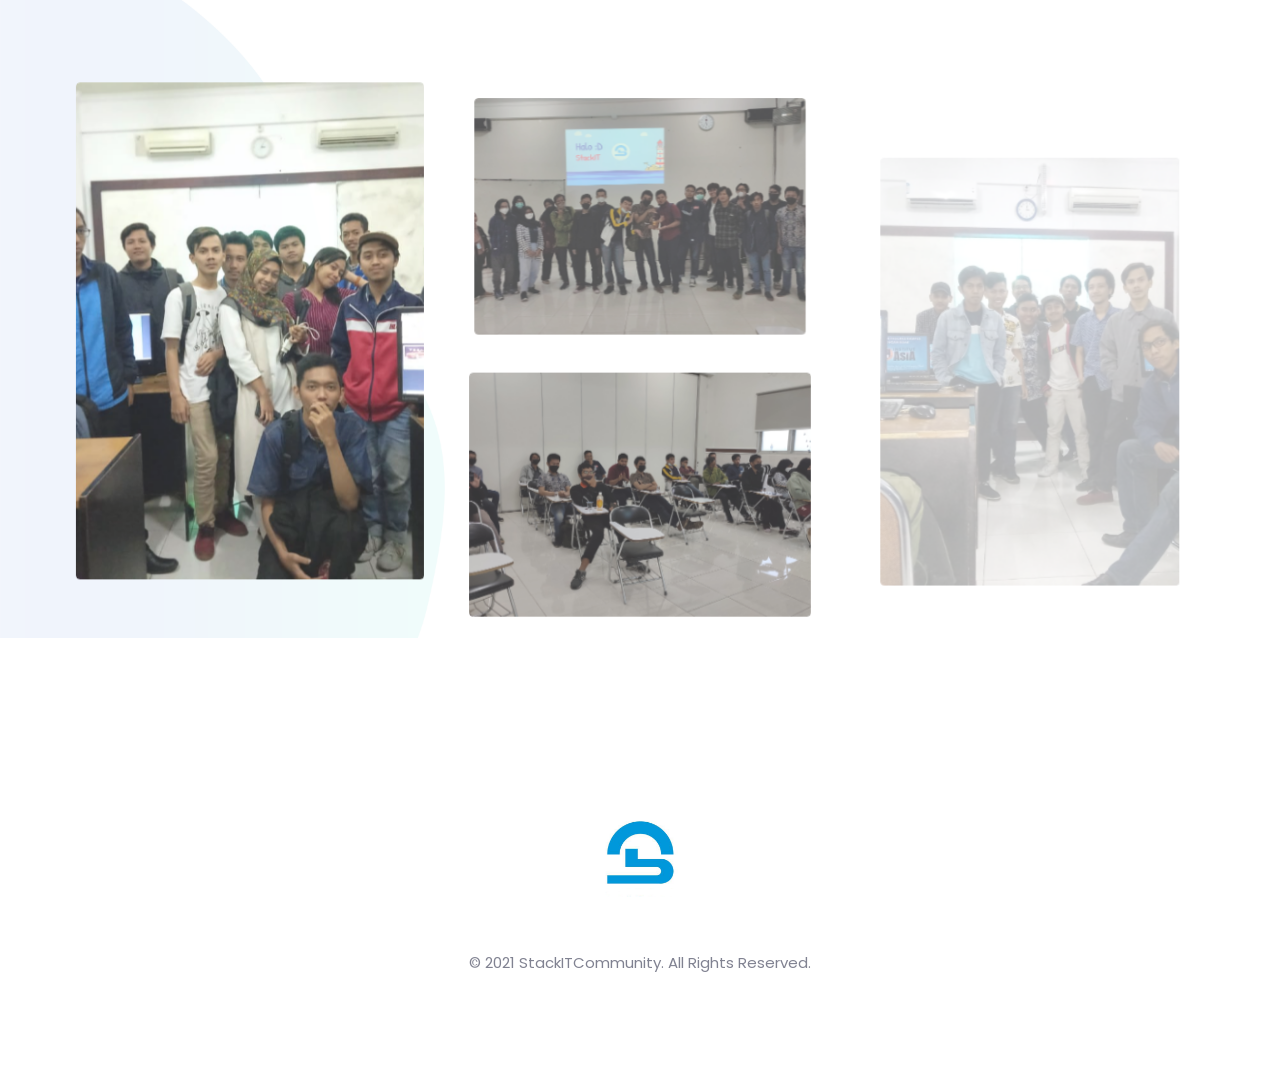
==== commit 25476131: "last please" ====
--- a/index.html
+++ b/index.html
@@ -52,6 +52,12 @@
 
       .customText {
         margin-left: 5% !important;
+      }
+    }
+
+    @media (max-width: 991.98px) {
+      .sm-margin {
+        margin-top: -20% !important;
       }
     }
   </style>
@@ -246,7 +252,7 @@
         <!-- /.container -->
       </section>
 
-      <section class="vc_row pt-80 mt-5 container" id="profile">
+      <section class="vc_row pt-80 mt-5 container sm-margin" id="profile">
         <div class="container" style="margin-top: 50px;">
           <div class="row">
             <div class="lqd-column col-lg-6">
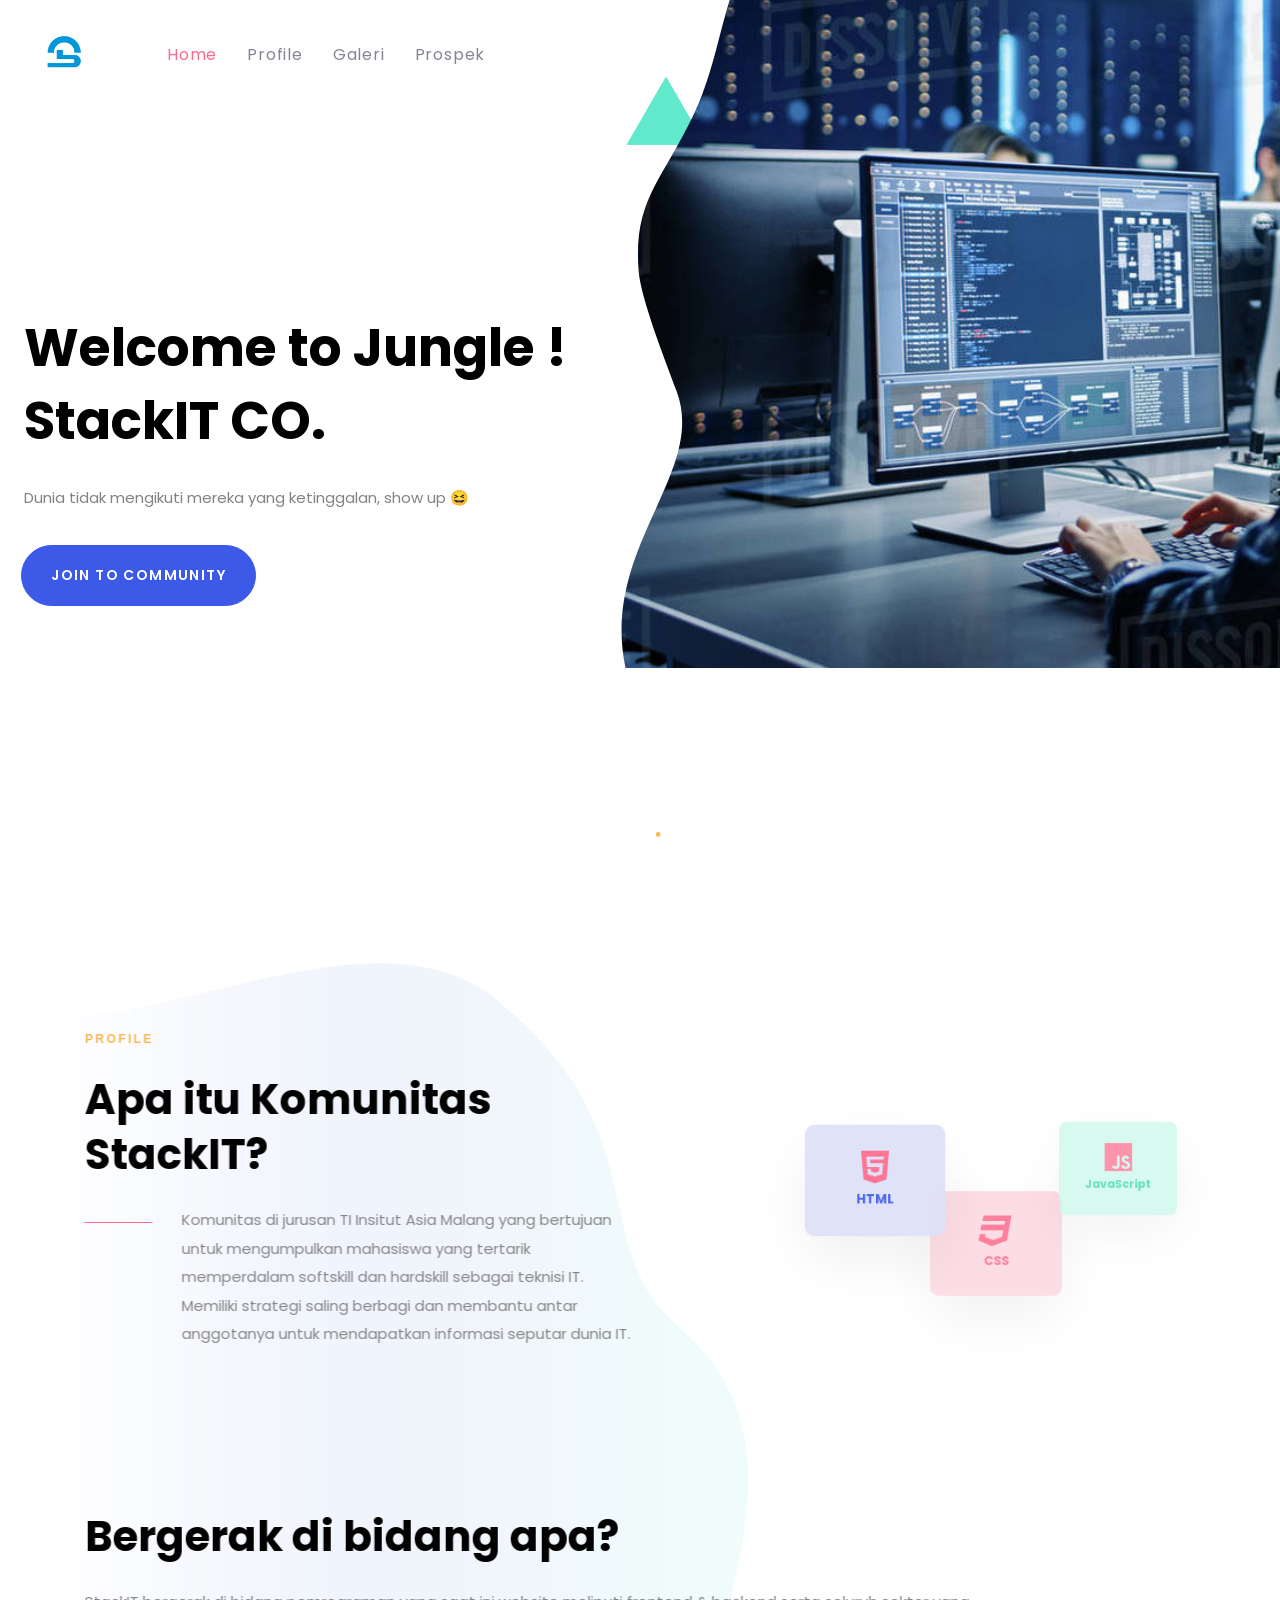
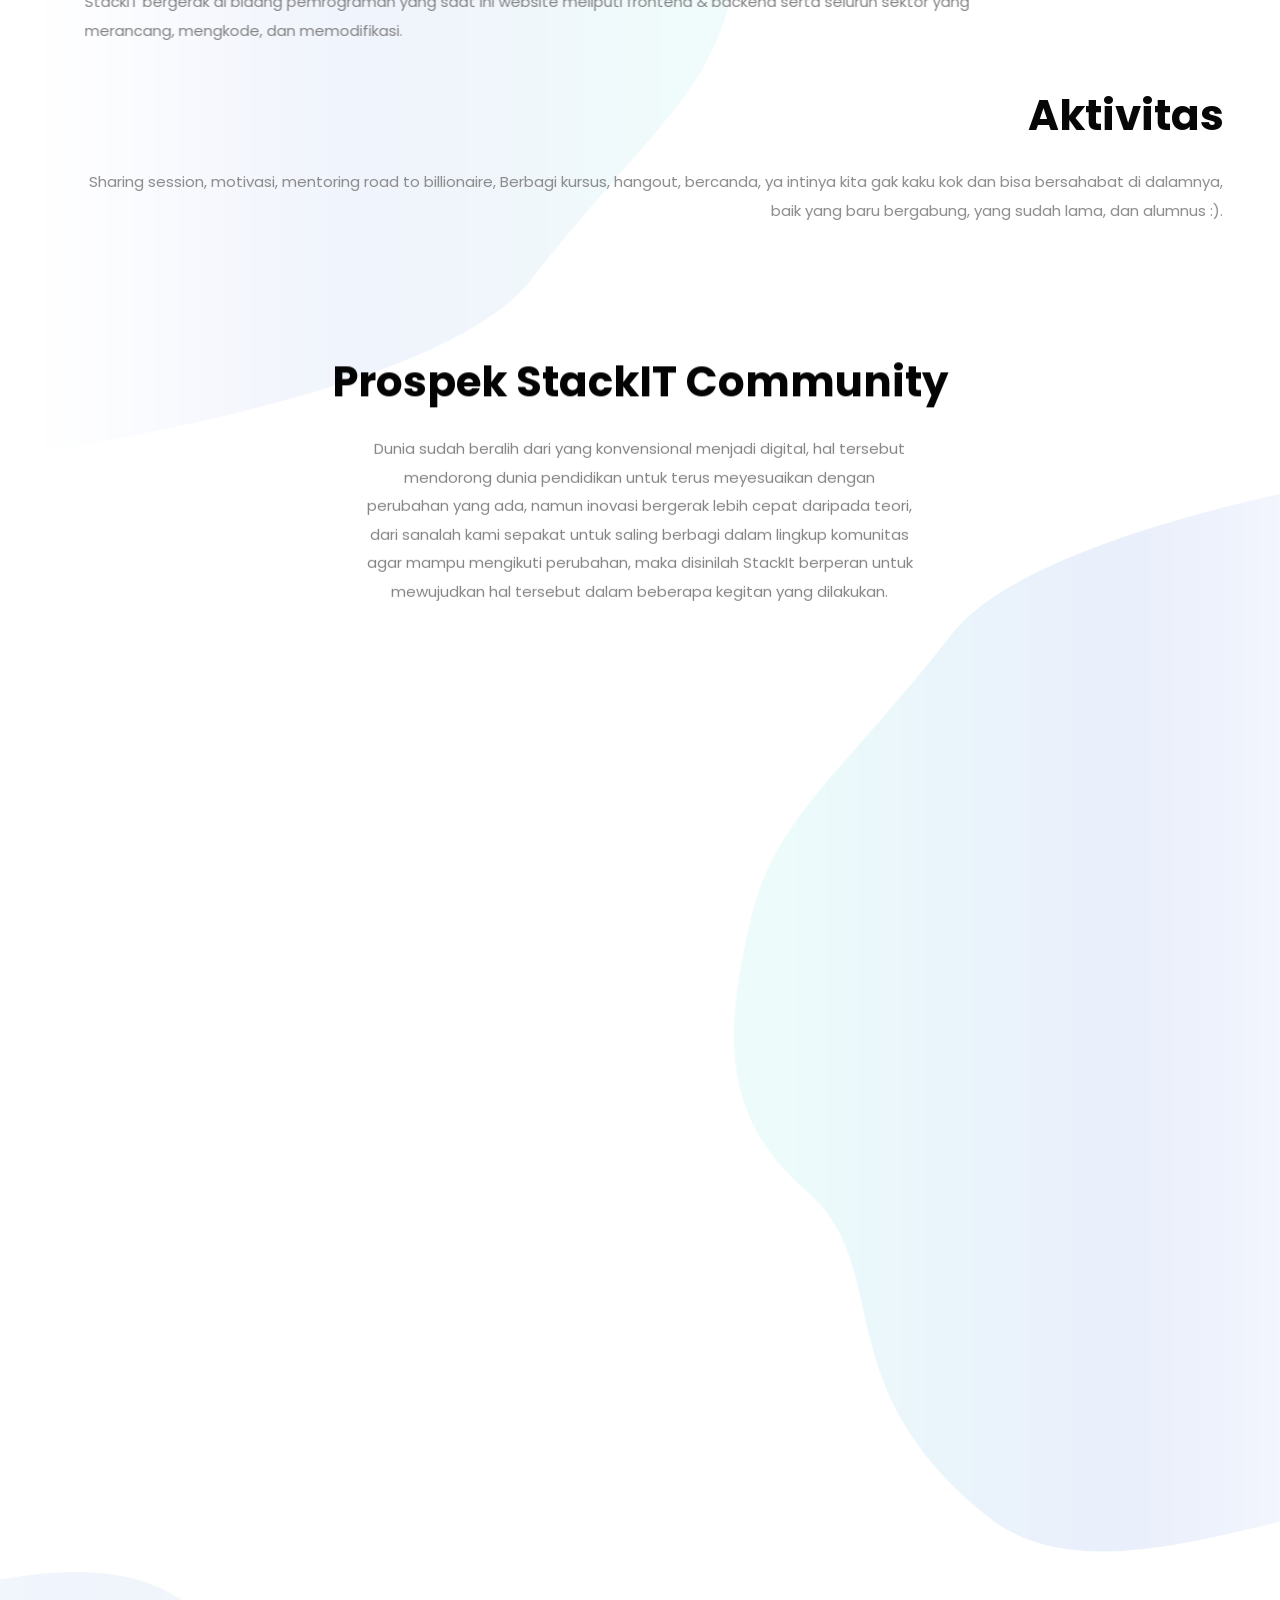
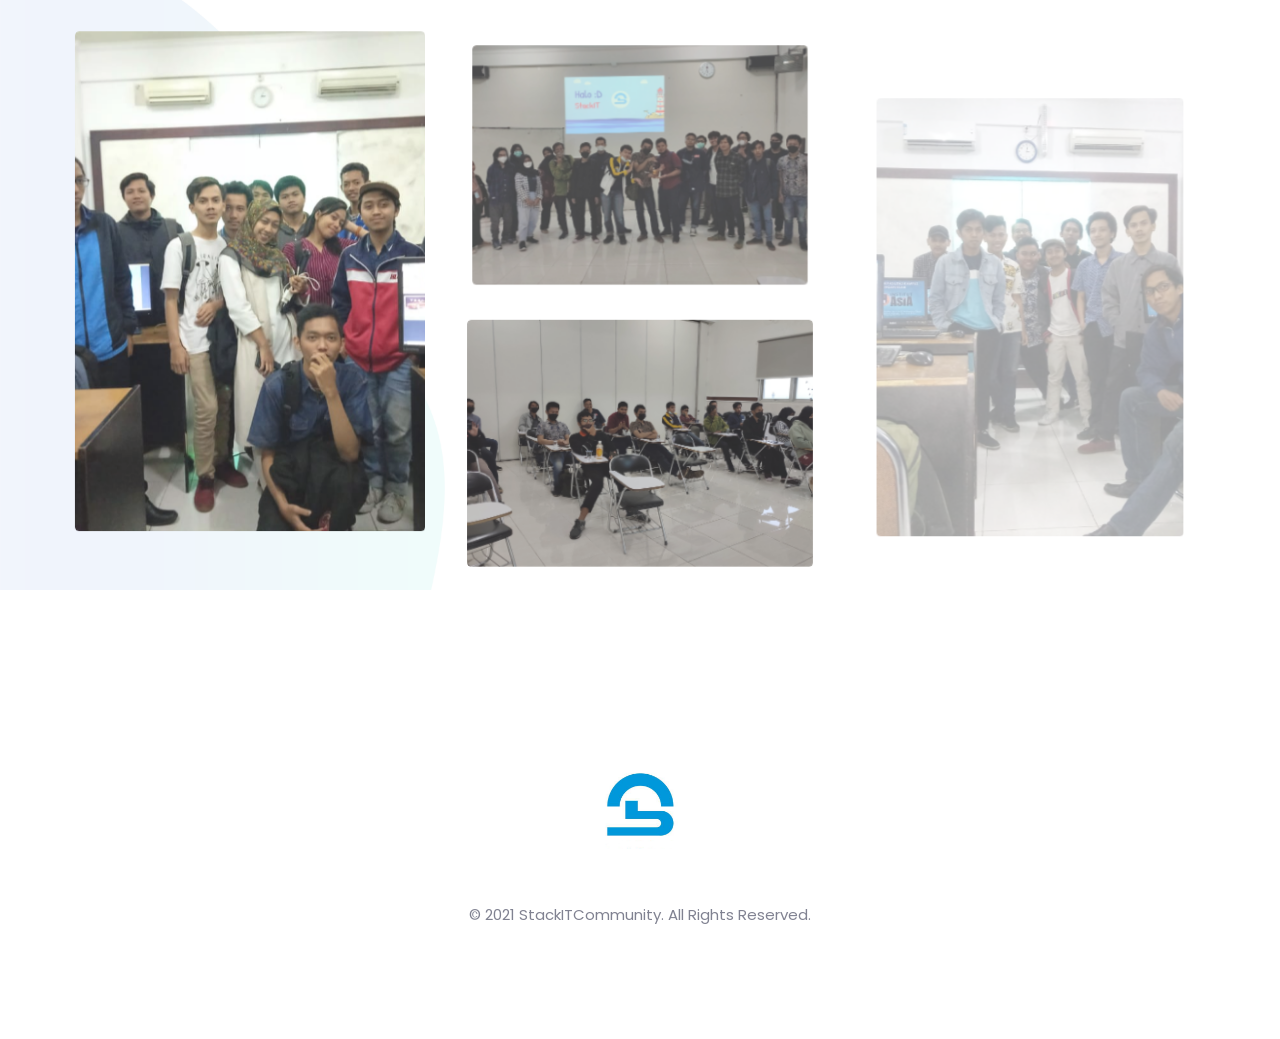
==== commit 6a32c975: "updated" ====
--- a/index.html
+++ b/index.html
@@ -240,7 +240,7 @@
                       clip-path: url(#masked-image-1);
                       -webkit-clip-path: url(#masked-image-1);
                     ">
-                  <img src="./assets/img/banner.jpg" alt="Image" />
+                  <img src="./assets/img/banner.jpg" style="margin-top: -50px;" alt="Image" />
                 </figure>
               </div>
               <!-- /ld-masked-image -->
@@ -252,7 +252,7 @@
         <!-- /.container -->
       </section>
 
-      <section class="vc_row pt-80 mt-5 container sm-margin" id="profile">
+      <section class="vc_row pt-80 container sm-margin" id="profile">
         <div class="container" style="margin-top: 50px;">
           <div class="row">
             <div class="lqd-column col-lg-6">
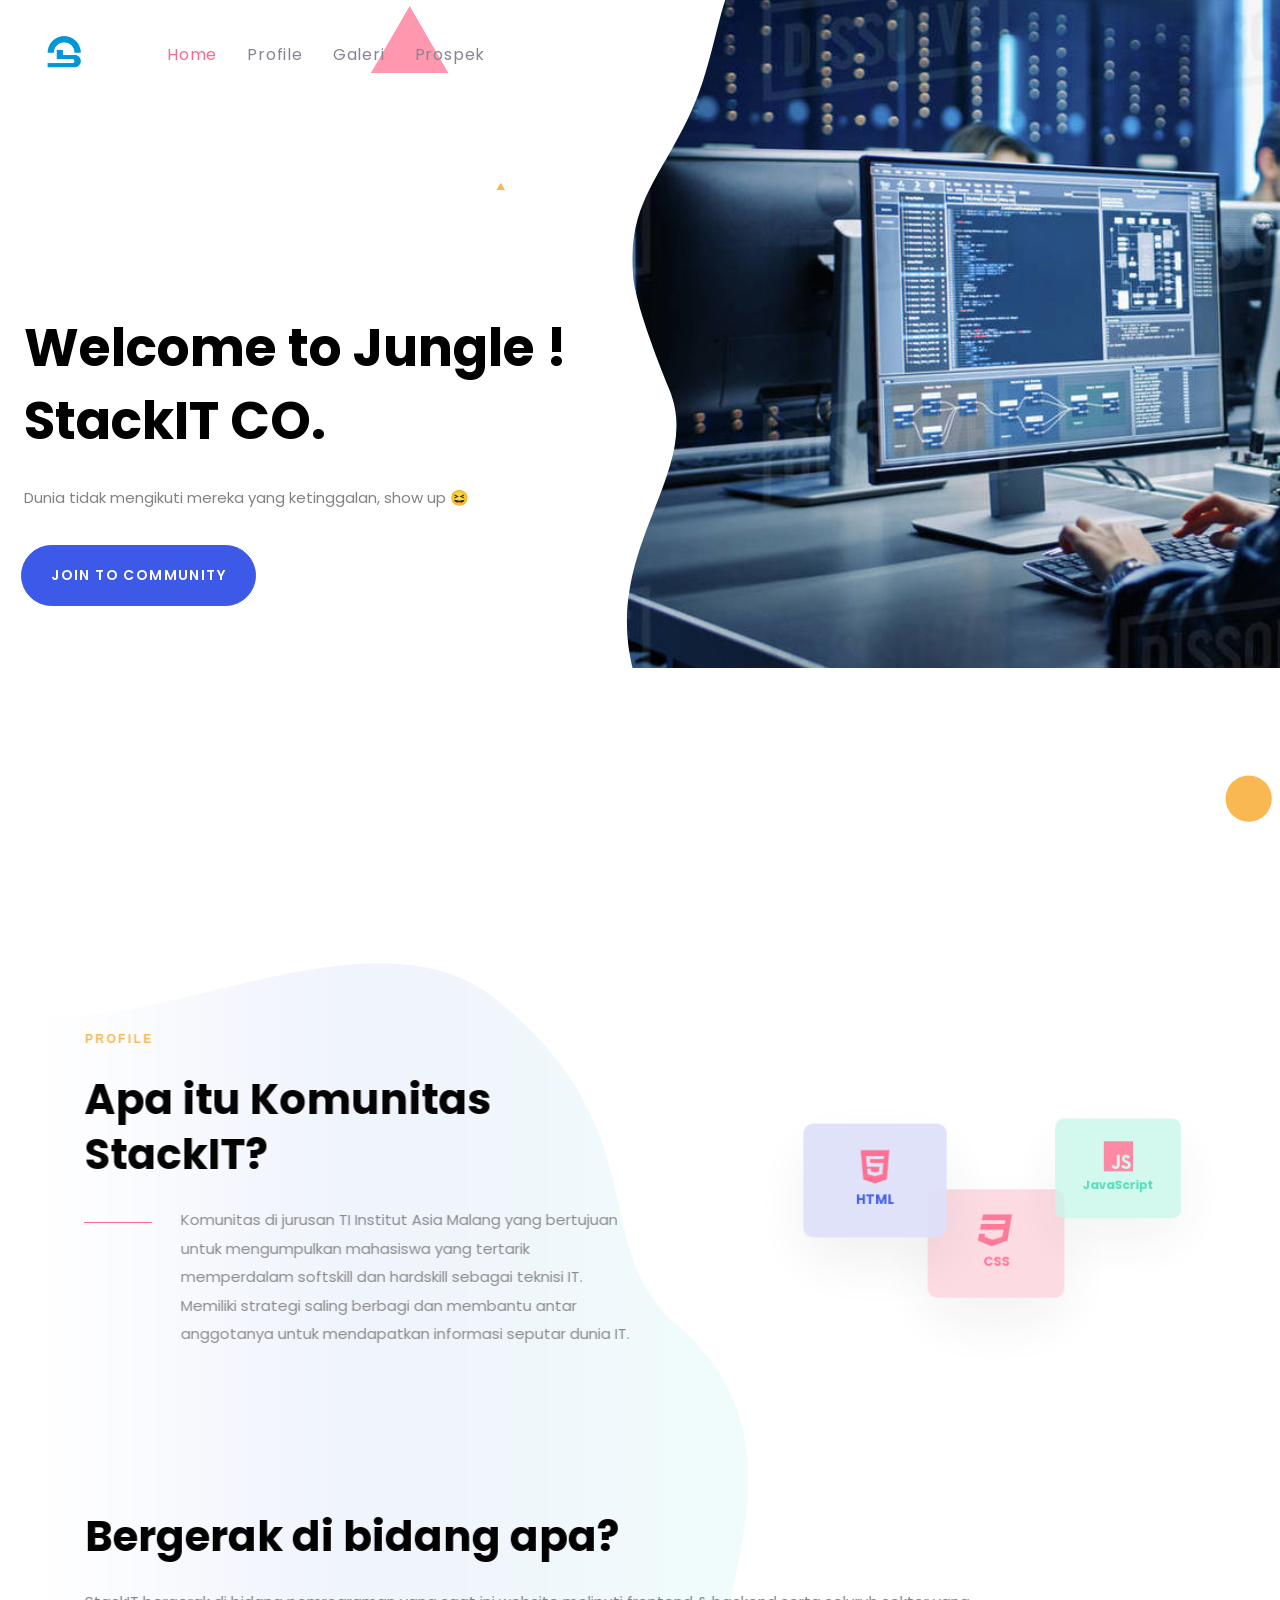
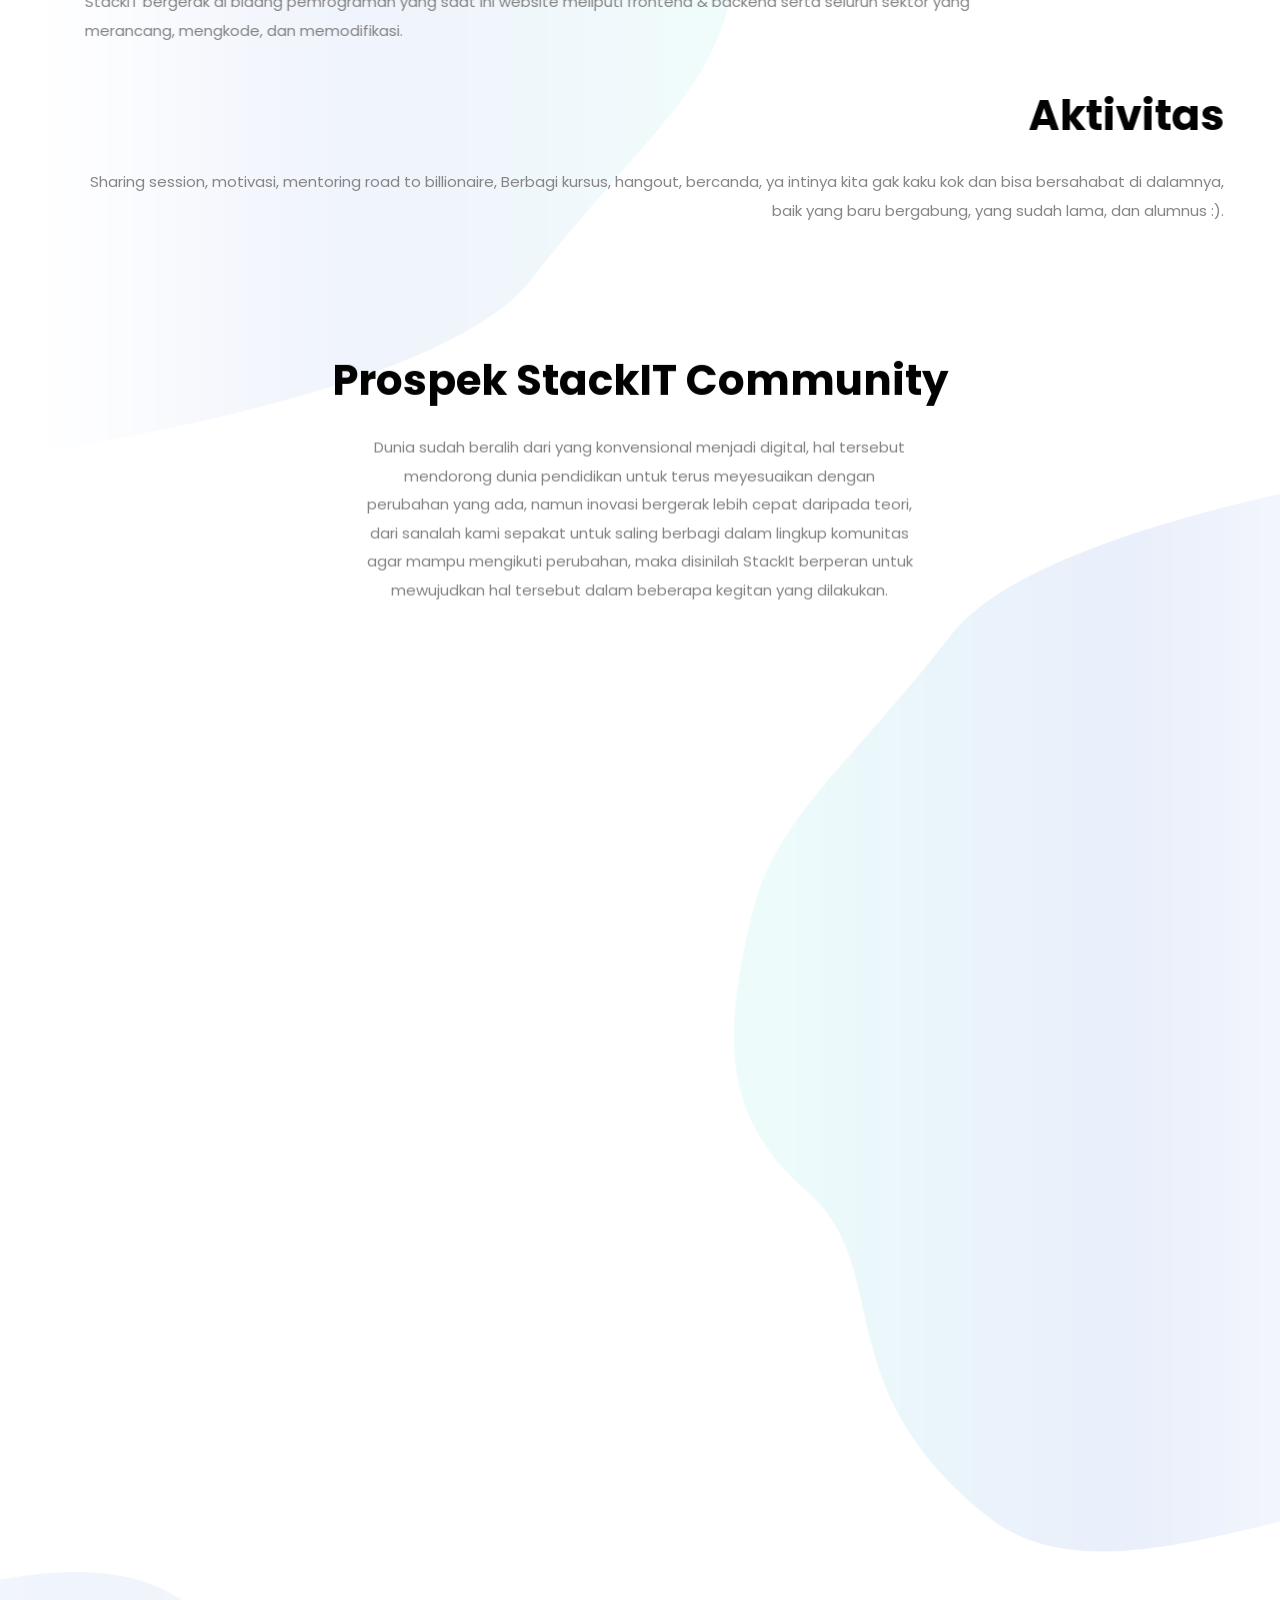
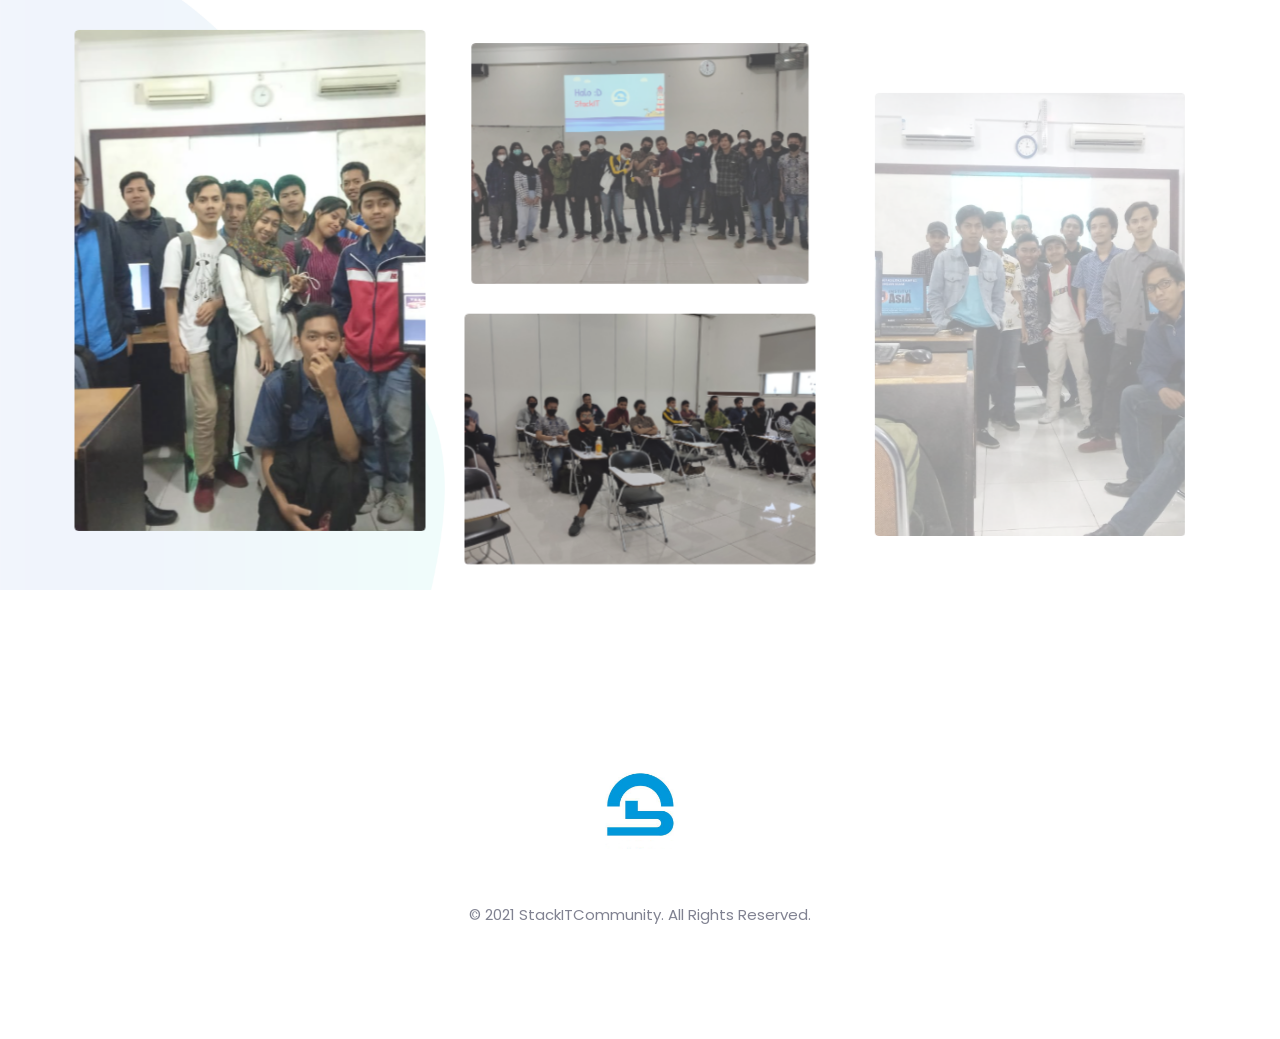
==== commit 44ef58b4: "ntaps" ====
--- a/index.html
+++ b/index.html
@@ -47,7 +47,7 @@
       .mainbar .main-nav-trigger {
         position: none;
         z-index: 10;
-        margin-bottom: -40px;
+        margin-bottom: -100px;
       }
 
       .customText {
@@ -58,6 +58,9 @@
     @media (max-width: 991.98px) {
       .sm-margin {
         margin-top: -20% !important;
+      }
+      .marginCustom2{
+        margin-top: 50px;
       }
     }
   </style>
@@ -78,7 +81,7 @@
             <div class="row mainbar-row align-items-lg-stretch px-4">
               <div class="col-auto pr-5">
                 <div class="navbar-header">
-                  <a class="navbar-brand" href="index-creative.html" rel="home">
+                  <a class="navbar-brand" href="#" rel="home">
                     <span class="navbar-brand-inner">
                       <img class="logo-dark" src="./assets/img/logo.png" alt="Ave HTML Template" width="50px" />
                       <img class="logo-sticky" src="./assets/img/logo.png" alt="Ave HTML Template" width="50px" />
@@ -165,7 +168,7 @@
     <!-- /.main-header -->
 
     <main id="content" class="content">
-      <section class="vc_row fullheight d-flex flex-wrap align-items-center pb-50">
+      <section class="vc_row fullheight d-flex flex-wrap align-items-center pb-50 marginCustom2">
         <div class="lqd-particles-bg-wrap">
           <div class="ld-particles-container">
             <div class="ld-particles-inner" id="ld-1527244273759-519b63e0-a9d6" data-particles="true"
@@ -281,7 +284,7 @@
 
                   <div class="lqd-column col-sm-10 col-xs-12">
                     <p>
-                      Komunitas di jurusan TI Insitut Asia Malang yang bertujuan untuk
+                      Komunitas di jurusan TI Institut Asia Malang yang bertujuan untuk
                       mengumpulkan mahasiswa yang tertarik memperdalam softskill
                       dan hardskill sebagai teknisi IT. Memiliki strategi saling berbagi
                       dan membantu antar anggotanya untuk mendapatkan informasi seputar
